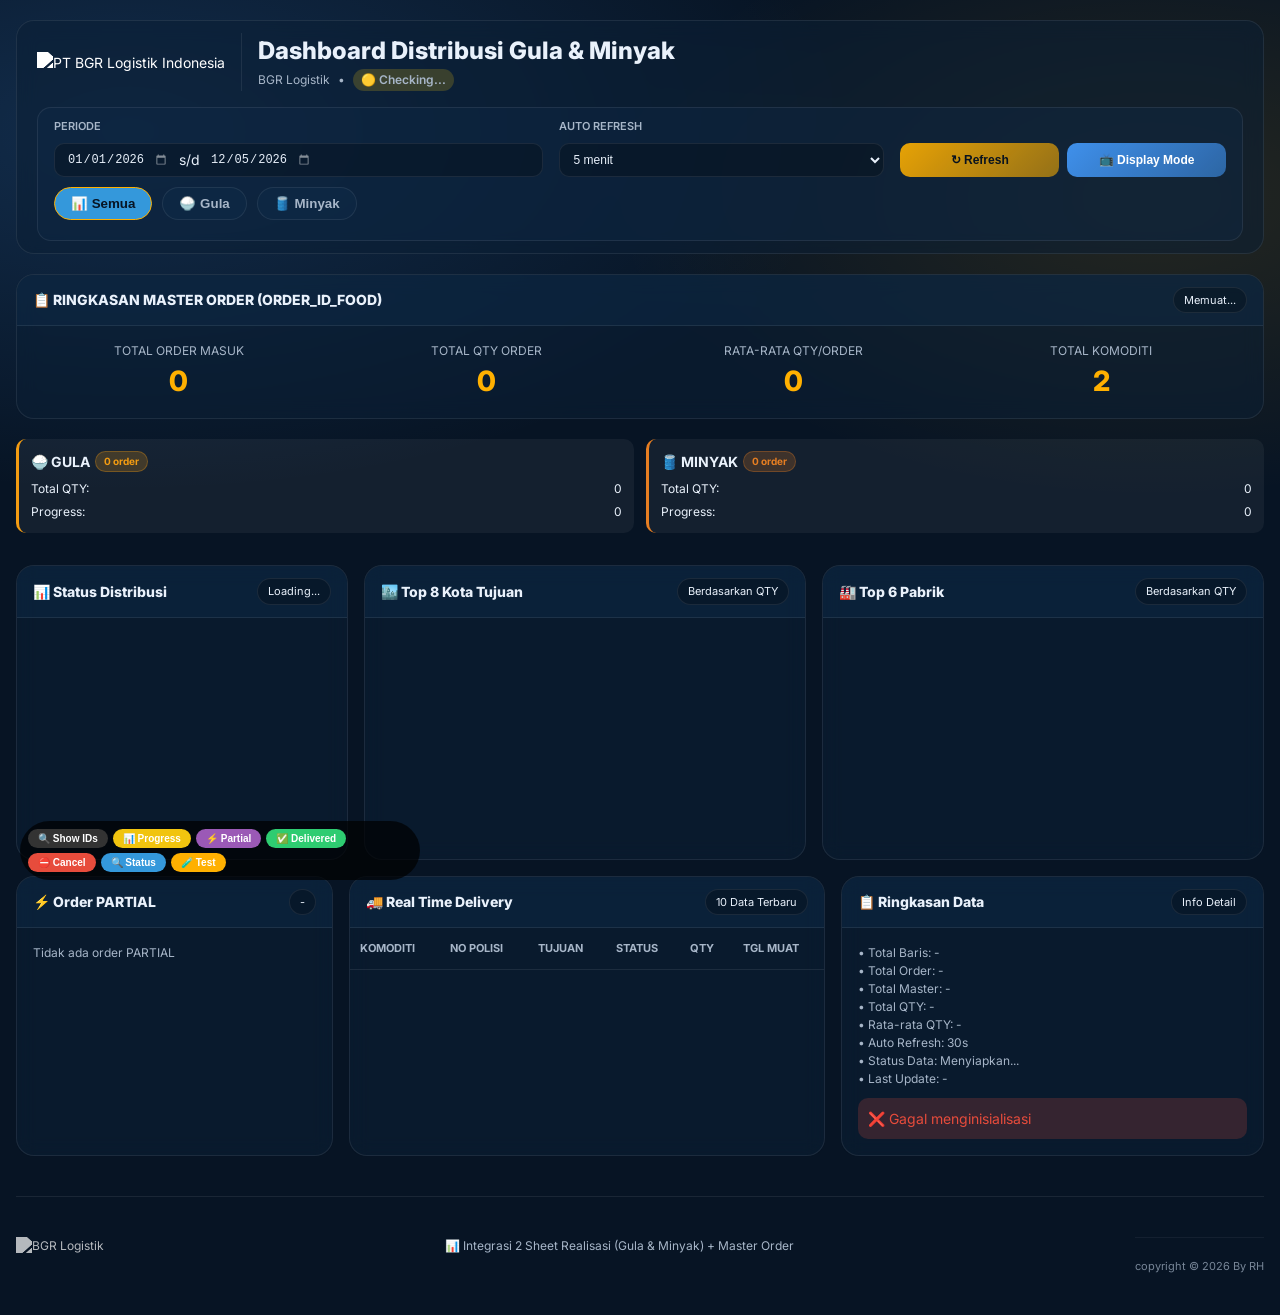
==== index.html @ 6757960c "Sudah Oke Banget" ====
<!DOCTYPE html>
<html lang="id">
<head>
  <meta charset="utf-8" />
  <meta name="viewport" content="width=device-width, initial-scale=1" />
  <title>Dashboard Distribusi - BGR Logistik</title>
  <meta name="description" content="Dashboard distribusi Gula & Minyak dengan integrasi Google Sheets" />
  <meta name="theme-color" content="#071424" />

  <!-- Font Inter -->
  <link rel="preconnect" href="https://fonts.googleapis.com" />
  <link rel="preconnect" href="https://fonts.gstatic.com" crossorigin />
  <link href="https://fonts.googleapis.com/css2?family=Inter:wght@400;500;600;700;800&display=swap" rel="stylesheet" />

  <!-- Library Chart.js -->
  <script src="https://cdn.jsdelivr.net/npm/chart.js@4.4.1/dist/chart.umd.min.js"></script>
  
  <!-- Google Sheets API -->
  <script src="https://apis.google.com/js/api.js"></script>

  <style>
    /* ===== RESET & VARIABEL ===== */
    * {
      margin: 0;
      padding: 0;
      box-sizing: border-box;
    }

    :root {
      --bg-primary: #071424;
      --bg-secondary: #0c1f35;
      --bg-tertiary: #0f2a47;
      --text-primary: #e9f1fb;
      --text-secondary: #a7b6c8;
      --accent-primary: #ffb000;
      --accent-secondary: #449cff;
      --success: #2ecc71;
      --warning: #f1c40f;
      --danger: #e74c3c;
      --info: #3498db;
      --partial: #9b59b6;
      --gula: #f39c12;
      --minyak: #e67e22;
      --line: rgba(255, 255, 255, 0.08);
      --shadow: 0 10px 30px rgba(0, 0, 0, 0.35);
      --radius-sm: 10px;
      --radius-md: 14px;
      --radius-lg: 18px;
      --base-font-size: 14px;
    }

    body {
      font-family: 'Inter', sans-serif;
      color: var(--text-primary);
      background: radial-gradient(1200px 600px at 10% 10%, rgba(68, 156, 255, 0.18), transparent 60%),
                  radial-gradient(900px 500px at 90% 15%, rgba(255, 176, 0, 0.12), transparent 60%),
                  var(--bg-primary);
      min-height: 100vh;
      line-height: 1.5;
      font-size: var(--base-font-size);
    }

    /* ===== TV MODE ===== */
    body.tv-mode {
      --base-font-size: 10px;
    }

    body.tv-mode .brand-logo img { height: 70px; }
    body.tv-mode h1 { font-size: 32px; }
    body.tv-mode .master-stat-value { font-size: 42px; }
    body.tv-mode .kpi .main-value { font-size: 48px; }
    body.tv-mode canvas { max-height: 350px; }

    /* ===== LAYOUT ===== */
    .wrap {
      max-width: 1400px;
      margin: 0 auto;
      padding: 20px 16px;
    }

    /* ----- HEADER ----- */
    .header {
      display: flex;
      flex-wrap: wrap;
      align-items: center;
      justify-content: space-between;
      gap: 16px 20px;
      padding: 12px 20px;
      border: 1px solid var(--line);
      background: rgba(12, 31, 53, 0.55);
      border-radius: var(--radius-lg);
      backdrop-filter: blur(10px);
      margin-bottom: 20px;
    }

    .brand-container {
      display: flex;
      align-items: center;
      gap: 16px;
    }

    .brand-logo img {
      height: 50px;
      filter: brightness(0) invert(1);
    }

    .title {
      border-left: 1px solid var(--line);
      padding-left: 16px;
    }

    h1 {
      font-size: clamp(18px, 4vw, 24px);
      font-weight: 800;
    }

    .sub {
      color: var(--text-secondary);
      font-size: 12px;
      display: flex;
      gap: 8px;
      align-items: center;
    }

    /* Live Status Styles */
    #liveStatus {
      transition: all 0.3s ease;
      padding: 2px 8px;
      border-radius: 12px;
      font-weight: 600;
    }
    
    #liveStatus.connected {
      background: rgba(46, 204, 113, 0.2);
      animation: pulseGreen 2s infinite;
    }
    
    @keyframes pulseGreen {
      0% { box-shadow: 0 0 0 0 rgba(46, 204, 113, 0.4); }
      70% { box-shadow: 0 0 0 6px rgba(46, 204, 113, 0); }
      100% { box-shadow: 0 0 0 0 rgba(46, 204, 113, 0); }
    }
    
    #liveStatus.disconnected { background: rgba(231, 76, 60, 0.2); }
    #liveStatus.checking { background: rgba(241, 196, 15, 0.2); }

    /* ===== KOMODITI SELECTOR ===== */
    .commodity-selector {
      display: flex;
      gap: 10px;
      margin: 10px 0;
    }

    .commodity-btn {
      background: rgba(15, 42, 71, 0.6);
      border: 1px solid var(--line);
      color: var(--text-secondary);
      padding: 8px 16px;
      border-radius: 30px;
      cursor: pointer;
      font-weight: 600;
      transition: all 0.2s;
    }

    .commodity-btn.active {
      background: var(--accent-primary);
      color: #071424;
      border-color: var(--accent-primary);
    }

    .commodity-btn.gula.active { background: #f39c12; }
    .commodity-btn.minyak.active { background: #e67e22; }
    .commodity-btn.semua.active { background: #3498db; }

    /* ===== CONTROLS ===== */
    .controls-container {
      flex: 1 1 auto;
      min-width: 380px;
      background: rgba(15, 42, 71, 0.4);
      border-radius: var(--radius-md);
      padding: 10px 16px;
      border: 1px solid var(--line);
    }

    .controls-row.labels {
      display: grid;
      grid-template-columns: 1.2fr 0.8fr 0.8fr;
      gap: 16px;
      margin-bottom: 8px;
    }

    .label-item {
      font-size: 11px;
      font-weight: 600;
      color: var(--text-secondary);
      text-transform: uppercase;
    }

    .controls-row.inputs {
      display: grid;
      grid-template-columns: 1.2fr 0.8fr 0.8fr;
      gap: 16px;
    }

    .date-inputs {
      display: flex;
      align-items: center;
      gap: 6px;
      background: rgba(0, 0, 0, 0.25);
      border: 1px solid var(--line);
      border-radius: var(--radius-sm);
      padding: 4px 8px;
    }

    .date-input {
      background: transparent;
      border: none;
      color: var(--text-primary);
      font-size: 12px;
      padding: 4px;
      width: 110px;
    }

    .date-input::-webkit-calendar-picker-indicator {
      filter: invert(1);
      opacity: 0.5;
      cursor: pointer;
    }

    .refresh-select {
      background: rgba(0, 0, 0, 0.25);
      border: 1px solid var(--line);
      border-radius: var(--radius-sm);
      color: var(--text-primary);
      padding: 8px 10px;
      font-size: 12px;
      width: 100%;
      cursor: pointer;
    }

    .btn-refresh {
      background: linear-gradient(135deg, rgba(255, 176, 0, 0.9), rgba(255, 176, 0, 0.55));
      color: #08121f;
      border: none;
      font-weight: 700;
      padding: 10px 16px;
      border-radius: var(--radius-sm);
      cursor: pointer;
      font-size: 12px;
      width: 100%;
    }

    .btn-refresh:hover {
      transform: translateY(-1px);
      box-shadow: 0 4px 12px rgba(255, 176, 0, 0.3);
    }

    .btn-display {
      background: linear-gradient(135deg, rgba(68, 156, 255, 0.9), rgba(68, 156, 255, 0.55));
      color: white;
      border: none;
      font-weight: 700;
      padding: 10px 16px;
      border-radius: var(--radius-sm);
      cursor: pointer;
      font-size: 12px;
      width: 100%;
    }

    .btn-display.active {
      background: linear-gradient(135deg, rgba(46, 204, 113, 0.9), rgba(46, 204, 113, 0.55));
    }

    /* ===== CARD MASTER ===== */
    .master-card {
      background: linear-gradient(135deg, rgba(255, 176, 0, 0.15), rgba(255, 176, 0, 0.05));
      border: 1px solid rgba(255, 176, 0, 0.3);
      margin-bottom: 20px;
      border-radius: var(--radius-lg);
    }

    .master-stats {
      display: grid;
      grid-template-columns: repeat(4, 1fr);
      gap: 16px;
      padding: 16px;
    }

    .master-stat-item { text-align: center; }
    .master-stat-label { font-size: 12px; color: var(--text-secondary); text-transform: uppercase; }
    .master-stat-value { font-size: 28px; font-weight: 800; color: var(--accent-primary); }

    /* ===== KPI CARDS ===== */
    .kpis-top, .kpis-bottom {
      display: grid;
      gap: 16px;
      margin-bottom: 16px;
    }
    .kpis-top { grid-template-columns: repeat(3, 1fr); }
    .kpis-bottom { grid-template-columns: repeat(2, 1fr); }

    .kpi {
      padding: 20px 16px;
      border-radius: var(--radius-lg);
      background: rgba(15, 42, 71, 0.55);
      border: 1px solid var(--line);
      border-top: 4px solid transparent;
      transition: transform 0.2s;
      text-align: center;
    }

    @keyframes glowPulse {
      0% { box-shadow: 0 0 5px var(--glow-color); border-top-color: var(--glow-color); }
      50% { box-shadow: 0 0 20px var(--glow-color); border-top-color: var(--glow-color); }
      100% { box-shadow: 0 0 5px var(--glow-color); border-top-color: var(--glow-color); }
    }

    .kpi.glow-active { animation: glowPulse 2s ease-in-out infinite; }
    .kpi.glow-inactive { opacity: 0.7; border-top-color: rgba(255,255,255,0.1) !important; }

    .kpi .main-value { font-size: clamp(32px, 5vw, 42px); font-weight: 900; }
    .kpi .qty-value { font-size: 18px; font-weight: 700; color: var(--accent-primary); }
    .kpi .commodity-badge {
      font-size: 10px;
      padding: 2px 8px;
      border-radius: 12px;
      background: rgba(255,255,255,0.1);
      display: inline-block;
      margin-top: 5px;
    }

    /* ===== GRID UTAMA ===== */
    .main, .bottom {
      display: grid;
      gap: 16px;
      margin-bottom: 16px;
    }
    .main { grid-template-columns: 1.2fr 1.6fr 1.6fr; }
    .bottom { grid-template-columns: 1.2fr 1.8fr 1.6fr; }

    .card {
      border: 1px solid var(--line);
      background: rgba(12, 31, 53, 0.55);
      border-radius: var(--radius-lg);
      backdrop-filter: blur(10px);
      overflow: hidden;
    }

    .card .hd {
      padding: 12px 16px;
      border-bottom: 1px solid var(--line);
      background: rgba(15, 42, 71, 0.45);
      display: flex;
      justify-content: space-between;
      align-items: center;
    }

    .card .hd .t { font-weight: 800; font-size: 14px; }
    .card .bd { padding: 16px; }

    .pill {
      padding: 4px 10px;
      border-radius: 999px;
      font-size: 11px;
      border: 1px solid var(--line);
      background: rgba(0, 0, 0, 0.25);
    }

    canvas { max-height: 260px; width: 100% !important; }

    /* ===== TABEL ===== */
    table {
      width: 100%;
      border-collapse: collapse;
    }

    th {
      text-align: left;
      padding: 12px 10px;
      border-bottom: 1px solid var(--line);
      color: var(--text-secondary);
      font-size: 11px;
      text-transform: uppercase;
    }

    td {
      padding: 10px;
      border-bottom: 1px solid var(--line);
      font-size: 12px;
    }

    .status-delivered { color: var(--success); }
    .status-ondelivery { color: var(--info); }
    .status-progress { color: var(--warning); }
    .status-cancel { color: var(--danger); }
    .status-partial { color: var(--partial); }

    /* ===== BADGE ===== */
    .badge {
      padding: 2px 8px;
      border-radius: 12px;
      font-size: 10px;
      font-weight: 700;
      display: inline-block;
    }
    .badge-delivered { background: rgba(46, 204, 113, 0.2); color: var(--success); border: 1px solid rgba(46, 204, 113, 0.3); }
    .badge-progress { background: rgba(241, 196, 15, 0.2); color: var(--warning); border: 1px solid rgba(241, 196, 15, 0.3); }
    .badge-cancel { background: rgba(231, 76, 60, 0.2); color: var(--danger); border: 1px solid rgba(231, 76, 60, 0.3); }
    .badge-ondelivery { background: rgba(52, 152, 219, 0.2); color: var(--info); border: 1px solid rgba(52, 152, 219, 0.3); }
    .badge-partial { background: rgba(155, 89, 182, 0.2); color: var(--partial); border: 1px solid rgba(155, 89, 182, 0.3); }
    .badge-gula { background: rgba(243, 156, 18, 0.2); color: #f39c12; border: 1px solid rgba(243, 156, 18, 0.3); }
    .badge-minyak { background: rgba(230, 126, 34, 0.2); color: #e67e22; border: 1px solid rgba(230, 126, 34, 0.3); }

    /* ===== PARTIAL DETAIL ===== */
    .partial-detail {
      background: rgba(155, 89, 182, 0.1);
      border-left: 3px solid var(--partial);
      padding: 12px;
      border-radius: var(--radius-sm);
    }

    /* ===== SUMMARY CARDS ===== */
    .summary-grid {
      display: grid;
      grid-template-columns: 1fr 1fr;
      gap: 12px;
      margin-top: 10px;
    }

    .summary-card {
      background: rgba(255,255,255,0.05);
      border-radius: var(--radius-sm);
      padding: 12px;
      border-left: 3px solid;
    }

    .summary-card.gula { border-color: #f39c12; }
    .summary-card.minyak { border-color: #e67e22; }

    .summary-title {
      font-weight: 700;
      margin-bottom: 8px;
      display: flex;
      align-items: center;
      gap: 5px;
    }

    /* ===== FOOTER ===== */
    .footer {
      margin-top: 40px;
      padding: 20px 0;
      border-top: 1px solid var(--line);
      display: flex;
      justify-content: space-between;
      align-items: center;
      color: var(--text-secondary);
      font-size: 12px;
    }

    .footer-logo img {
      height: 30px;
      opacity: 0.7;
      filter: brightness(0) invert(1);
    }

    .copyright {
      text-align: center;
      margin-top: 20px;
      padding-top: 20px;
      border-top: 1px solid var(--line);
      font-size: 11px;
      opacity: 0.7;
    }

    .note { color: var(--text-secondary); font-size: 12px; }

    /* ===== REFRESH INDICATOR ===== */
    .refresh-indicator {
      position: fixed;
      top: 20px;
      right: 20px;
      background: rgba(12, 31, 53, 0.9);
      backdrop-filter: blur(10px);
      border: 1px solid var(--line);
      border-radius: 999px;
      padding: 6px 12px;
      font-size: 11px;
      display: none;
      align-items: center;
      gap: 6px;
      z-index: 1000;
    }

    .refresh-indicator.show { display: flex; }
    .refresh-indicator .dot {
      width: 8px;
      height: 8px;
      background: var(--accent-primary);
      border-radius: 50%;
      animation: pulse 1s ease-in-out infinite;
    }

    @keyframes pulse {
      0%, 100% { opacity: 1; transform: scale(1); }
      50% { opacity: 0.5; transform: scale(0.8); }
    }

    /* ===== DEBUG BUTTONS ===== */
    .debug-buttons {
      position: fixed;
      bottom: 20px;
      left: 20px;
      z-index: 9999;
      background: rgba(0,0,0,0.7);
      padding: 8px;
      border-radius: 30px;
      display: flex;
      gap: 5px;
      flex-wrap: wrap;
      max-width: 400px;
    }

    .debug-btn {
      background: #333;
      color: white;
      border: none;
      padding: 4px 10px;
      border-radius: 20px;
      font-size: 10px;
      cursor: pointer;
      font-weight: 600;
    }

    .debug-btn:hover { opacity: 0.8; }

    /* ===== RESPONSIVE ===== */
    @media (max-width: 1200px) {
      .main, .bottom { grid-template-columns: 1fr; }
      .master-stats { grid-template-columns: repeat(2, 1fr); }
    }
    @media (max-width: 768px) {
      .kpis-top, .kpis-bottom { grid-template-columns: repeat(2, 1fr); }
      .controls-row.inputs { grid-template-columns: 1fr; }
    }
    @media (max-width: 480px) {
      .kpis-top, .kpis-bottom, .master-stats { grid-template-columns: 1fr; }
    }

    /* ===== CONNECTION INFO ===== */
    .connection-info {
      font-size: 11px;
      color: var(--text-secondary);
      margin-top: 5px;
      padding: 5px 10px;
      background: rgba(0,0,0,0.2);
      border-radius: var(--radius-sm);
      display: none;
    }
    
    body.show-container-info .connection-info {
      display: block;
    }
  </style>
</head>
<body>
  <!-- Refresh Indicator -->
  <div id="refreshIndicator" class="refresh-indicator">
    <div class="dot"></div>
    <span>Mengupdate data...</span>
  </div>

  <!-- Debug Buttons -->
  <div class="debug-buttons">
    <button class="debug-btn" onclick="toggleContainerInfo()">🔍 Show IDs</button>
    <button class="debug-btn" style="background:#f1c40f" onclick="debugProgress()">📊 Progress</button>
    <button class="debug-btn" style="background:#9b59b6" onclick="debugPartial()">⚡ Partial</button>
    <button class="debug-btn" style="background:#2ecc71" onclick="debugDelivered()">✅ Delivered</button>
    <button class="debug-btn" style="background:#e74c3c" onclick="debugCancel()">⛔ Cancel</button>
    <button class="debug-btn" style="background:#3498db" onclick="debugStatusCategories()">🔍 Status</button>
    <button class="debug-btn" style="background:#ffb000" onclick="testAllContainers()">🧪 Test</button>
  </div>

  <div class="wrap">
    <!-- HEADER -->
    <header class="header">
      <div class="brand-container">
        <div class="brand-logo">
          <img src="https://www.bgrlogistik.id/bgr/img/logo_bli.png" alt="PT BGR Logistik Indonesia">
        </div>
        <div class="title">
          <h1>Dashboard Distribusi Gula & Minyak</h1>
          <p class="sub">
            <span>BGR Logistik</span>
            <span>•</span>
            <span id="liveStatus" class="checking">🟡 Checking...</span>
          </p>
        </div>
      </div>

      <div class="controls-container">
        <div class="controls-row labels">
          <div class="label-item">Periode</div>
          <div class="label-item">Auto Refresh</div>
          <div class="label-item"></div>
        </div>

        <div class="controls-row inputs">
          <div class="periode-group">
            <div class="date-inputs">
              <input type="date" id="fromDate" class="date-input" />
              <span class="date-sep">s/d</span>
              <input type="date" id="toDate" class="date-input" />
            </div>
          </div>

          <div class="refresh-group">
            <select id="refreshSec" class="refresh-select">
              <option value="0">Off</option>
              <option value="5">5 detik</option>
              <option value="10">10 detik</option>
              <option value="30">30 detik</option>
              <option value="60">1 menit</option>
              <option value="300" selected>5 menit</option>
            </select>
          </div>

          <div style="display: flex; gap: 8px;">
            <button id="btnRefresh" class="btn-refresh">↻ Refresh</button>
            <button id="btnDisplay" class="btn-display">📺 Display Mode</button>
          </div>
        </div>
        
        <!-- Commodity Selector -->
        <div class="commodity-selector">
          <button id="btnSemua" class="commodity-btn semua active" onclick="window.filterKomoditi('semua')">📊 Semua</button>
          <button id="btnGula" class="commodity-btn gula" onclick="window.filterKomoditi('GULA')">🍚 Gula</button>
          <button id="btnMinyak" class="commodity-btn minyak" onclick="window.filterKomoditi('MINYAK')">🛢️ Minyak</button>
        </div>
        
        <!-- Connection Info -->
        <div class="connection-info" id="connectionInfo">
          <span id="gulaStatus">❌ Gula</span> • 
          <span id="minyakStatus">❌ Minyak</span> • 
          <span id="masterStatus">❌ Master</span>
          <span style="float: right;" id="lastFetchTime">-</span>
        </div>
      </div>
    </header>

    <!-- MASTER ORDER CARD -->
    <div class="card master-card" id="containerMasterOrder">
      <div class="hd">
        <div class="t">📋 RINGKASAN MASTER ORDER (ORDER_ID_FOOD)</div>
        <div class="pill" id="masterPeriode">Memuat...</div>
      </div>
      <div class="master-stats">
        <div class="master-stat-item">
          <div class="master-stat-label">Total Order Masuk</div>
          <div class="master-stat-value" id="masterTotalOrders">0</div>
        </div>
        <div class="master-stat-item">
          <div class="master-stat-label">Total QTY Order</div>
          <div class="master-stat-value" id="masterTotalQty">0</div>
        </div>
        <div class="master-stat-item">
          <div class="master-stat-label">Rata-rata QTY/Order</div>
          <div class="master-stat-value" id="masterAvgQty">0</div>
        </div>
        <div class="master-stat-item">
          <div class="master-stat-label">Total Komoditi</div>
          <div class="master-stat-value" id="masterTotalKomoditi">2</div>
        </div>
      </div>
    </div>

    <!-- SUMMARY KOMODITI -->
    <div class="summary-grid">
      <div class="summary-card gula">
        <div class="summary-title">
          <span>🍚 GULA</span>
          <span class="badge badge-gula" id="gulaOrderCount">0 order</span>
        </div>
        <div style="display: flex; justify-content: space-between; font-size: 12px;">
          <span>Total QTY:</span>
          <span id="gulaTotalQty">0</span>
        </div>
        <div style="display: flex; justify-content: space-between; font-size: 12px; margin-top: 5px;">
          <span>Progress:</span>
          <span id="gulaProgress">0</span>
        </div>
      </div>
      <div class="summary-card minyak">
        <div class="summary-title">
          <span>🛢️ MINYAK</span>
          <span class="badge badge-minyak" id="minyakOrderCount">0 order</span>
        </div>
        <div style="display: flex; justify-content: space-between; font-size: 12px;">
          <span>Total QTY:</span>
          <span id="minyakTotalQty">0</span>
        </div>
        <div style="display: flex; justify-content: space-between; font-size: 12px; margin-top: 5px;">
          <span>Progress:</span>
          <span id="minyakProgress">0</span>
        </div>
      </div>
    </div>

    <!-- KPI CARDS -->
    <div id="kpiContainer" class="kpis-top"></div>
    <div id="kpiBottomContainer" class="kpis-bottom"></div>

    <!-- MAIN GRID -->
    <div class="main">
      <!-- Status Distribusi -->
      <div class="card" id="containerStatusDistribusi">
        <div class="hd">
          <div class="t">📊 Status Distribusi</div>
          <div class="pill" id="lastUpdate">Loading...</div>
        </div>
        <div class="bd">
          <canvas id="chartStatus"></canvas>
          <div id="statusNote" class="note" style="margin-top:12px"></div>
        </div>
      </div>

      <!-- Top Kota -->
      <div class="card" id="containerTopKota">
        <div class="hd">
          <div class="t">🏙️ Top 8 Kota Tujuan</div>
          <div class="pill">Berdasarkan QTY</div>
        </div>
        <div class="bd">
          <canvas id="chartCity"></canvas>
        </div>
      </div>

      <!-- Top Pabrik -->
      <div class="card" id="containerTopPabrik">
        <div class="hd">
          <div class="t">🏭 Top 6 Pabrik</div>
          <div class="pill">Berdasarkan QTY</div>
        </div>
        <div class="bd">
          <canvas id="chartFactory"></canvas>
        </div>
      </div>
    </div>

    <!-- BOTTOM GRID -->
    <div class="bottom">
      <!-- Order PARTIAL -->
      <div class="card" id="containerPartial">
        <div class="hd">
          <div class="t">⚡ Order PARTIAL</div>
          <div class="pill" id="partialPill">-</div>
        </div>
        <div class="bd" id="partialContainer">
          <p class="note">Tidak ada order PARTIAL</p>
        </div>
      </div>

      <!-- Real Time Delivery -->
      <div class="card" id="containerRealTime">
        <div class="hd">
          <div class="t">🚚 Real Time Delivery</div>
          <div class="pill">10 Data Terbaru</div>
        </div>
        <div class="bd" style="padding:0">
          <div style="overflow-x:auto">
            <table>
              <thead>
                <tr>
                  <th>Komoditi</th>
                  <th>No Polisi</th>
                  <th>Tujuan</th>
                  <th>Status</th>
                  <th>QTY</th>
                  <th>Tgl Muat</th>
                </tr>
              </thead>
              <tbody id="rtBody"></tbody>
            </table>
          </div>
        </div>
      </div>

      <!-- Ringkasan Data -->
      <div class="card" id="containerRingkasan">
        <div class="hd">
          <div class="t">📋 Ringkasan Data</div>
          <div class="pill">Info Detail</div>
        </div>
        <div class="bd">
          <div class="note">
            <div>• Total Baris: <span id="totalRowsDetail">-</span></div>
            <div>• Total Order: <span id="totalOrdersDetail">-</span></div>
            <div>• Total Master: <span id="masterInfoDetail">-</span></div>
            <div>• Total QTY: <span id="totalQtyDetail">-</span></div>
            <div>• Rata-rata QTY: <span id="avgQtyDetail">-</span></div>
            <div>• Auto Refresh: <span id="refreshStatus">30s</span></div>
            <div>• Status Data: <span id="dataStatus">Menyiapkan...</span></div>
            <div>• Last Update: <span id="lastUpdateTime">-</span></div>
          </div>
          <div id="messageContainer" style="margin-top:10px; color:var(--success);"></div>
          <div id="errorContainer" style="display:none; margin-top:10px;"></div>
        </div>
      </div>
    </div>

    <!-- FOOTER -->
    <footer class="footer">
      <div class="footer-logo">
        <img src="https://www.bgrlogistik.id/bgr/img/logo_bli.png" alt="BGR Logistik">
      </div>
      <div class="footer-info">
        <span>📊 Integrasi 2 Sheet Realisasi (Gula & Minyak) + Master Order</span>
      </div>
      <div class="copyright">copyright © 2026 By RH</div>
    </footer>
  </div>

  <script>
    (function() {
      'use strict';

      // ========== KONFIGURASI ==========
      const CONFIG = {
        API_KEY: 'AIzaSyCCcgmD9-Xck5OCdJ74l_vvIKJtFCORqGc', // API Key yang sudah valid
        SHEET_ID: '1sSCdfPKQWBsgH6JUFzmUpIpuIi8T8FWbhzs0LDcKO2M', // Spreadsheet ID
        
        // 2 Sheet Realisasi
        SHEETS: {
          GULA: 'PELAKSANAAN PEKERJAAN GULA!A:T',
          MINYAK: 'PELAKSANAAN PEKERJAAN MINYAK!A:T'
        },
        
        // Master Order
        MASTER_RANGE: 'ORDER_ID_FOOD!A:H',
        
        // Mapping kolom (sama untuk kedua sheet)
        COLUMNS: {
          tglOrder: 1,     // Kolom B
          orderCode: 2,    // Kolom C
          pabrik: 3,       // Kolom D
          komoditi: 4,     // Kolom E
          penerima: 5,     // Kolom F
          kota: 6,         // Kolom G
          qty: 7,          // Kolom H
          noPolisi: 10,    // Kolom K
          rencanaMuat: 15, // Kolom P
          status: 16,      // Kolom Q
          tglMuat: 19      // Kolom T
        },
        
        CHART_COLORS: {
          delivered: '#2ecc71',
          onDelivery: '#3498db',
          progress: '#f1c40f',
          cancel: '#e74c3c',
          partial: '#9b59b6'
        }
      };

      // ========== STATE GLOBAL ==========
      const State = {
        realisasiData: {
          GULA: [],
          MINYAK: [],
          ALL: [] // Gabungan
        },
        masterData: [],
        filteredRealisasi: [],
        filteredMaster: [],
        activeKomoditi: 'semua', // 'semua', 'GULA', 'MINYAK'
        charts: {},
        refreshTimer: null,
        isRefreshing: false,
        lastFetch: null,
        dataStatus: { gula: false, minyak: false, master: false },
        tvMode: false,
        connectionStatus: 'checking'
      };

      // ========== HELPER DOM ==========
      const DOM = {
        get: (id) => document.getElementById(id),
        showRefreshIndicator: (show) => {
          const el = DOM.get('refreshIndicator');
          if (el) show ? el.classList.add('show') : el.classList.remove('show');
        },
        showMessage: (type, msg, duration = 2000) => {
          const container = DOM.get('messageContainer');
          const errorContainer = DOM.get('errorContainer');
          if (!container) return;

          if (type === 'error') {
            if (errorContainer) {
              errorContainer.style.display = 'block';
              errorContainer.style.padding = '10px';
              errorContainer.style.background = 'rgba(231,76,60,0.2)';
              errorContainer.style.borderRadius = 'var(--radius-sm)';
              errorContainer.style.color = 'var(--danger)';
              errorContainer.innerHTML = `❌ ${msg}`;
              setTimeout(() => { errorContainer.style.display = 'none'; }, duration);
            }
          } else {
            container.innerHTML = `✅ ${msg}`;
            setTimeout(() => { container.innerHTML = ''; }, duration);
          }
        },
        updateText: (id, text) => {
          const el = DOM.get(id);
          if (el) el.textContent = text;
        },
        updateConnectionStatus: (gula, minyak, master) => {
          DOM.get('gulaStatus').innerHTML = gula ? '✅ Gula' : '❌ Gula';
          DOM.get('minyakStatus').innerHTML = minyak ? '✅ Minyak' : '❌ Minyak';
          DOM.get('masterStatus').innerHTML = master ? '✅ Master' : '❌ Master';
        }
      };

      // ========== FILTER KOMODITI ==========
      window.filterKomoditi = (komoditi) => {
        State.activeKomoditi = komoditi;
        
        // Update button active state
        document.getElementById('btnSemua').classList.remove('active');
        document.getElementById('btnGula').classList.remove('active');
        document.getElementById('btnMinyak').classList.remove('active');
        
        if (komoditi === 'semua') {
          document.getElementById('btnSemua').classList.add('active');
          State.filteredRealisasi = [...State.realisasiData.ALL];
        } else if (komoditi === 'GULA') {
          document.getElementById('btnGula').classList.add('active');
          State.filteredRealisasi = [...State.realisasiData.GULA];
        } else if (komoditi === 'MINYAK') {
          document.getElementById('btnMinyak').classList.add('active');
          State.filteredRealisasi = [...State.realisasiData.MINYAK];
        }
        
        // Terapkan filter tanggal
        const from = DOM.get('fromDate')?.value;
        const to = DOM.get('toDate')?.value;
        State.filteredRealisasi = DataProcessor.filterByDate(State.filteredRealisasi, from, to, 'tglOrder');
        
        // Update tampilan
        App.updateDisplay();
      };

      // ========== LIVE STATUS MANAGER ==========
      const LiveStatusManager = {
        init: () => {
          setInterval(() => LiveStatusManager.checkConnection(), 30000);
          LiveStatusManager.checkConnection();
        },
        
        checkConnection: async () => {
          const statusEl = document.getElementById('liveStatus');
          if (!statusEl) return;
          
          State.connectionStatus = 'checking';
          statusEl.innerHTML = '🟡 Checking...';
          statusEl.className = 'checking';
          
          try {
            await gapi.client.sheets.spreadsheets.values.get({
              spreadsheetId: CONFIG.SHEET_ID,
              range: 'A1:A1'
            });
            
            State.connectionStatus = 'connected';
            statusEl.innerHTML = '🟢 Live';
            statusEl.className = 'connected';
          } catch (error) {
            State.connectionStatus = 'disconnected';
            statusEl.innerHTML = '🔴 Offline';
            statusEl.className = 'disconnected';
          }
        },
        
        updateFromFetch: (success) => {
          const statusEl = document.getElementById('liveStatus');
          if (!statusEl) return;
          
          if (success) {
            statusEl.innerHTML = '🟢 Live';
            statusEl.className = 'connected';
          } else {
            statusEl.innerHTML = '🟡 Last update mungkin stale';
            statusEl.className = 'checking';
          }
        }
      };

      // ========== GOOGLE SHEETS API ==========
      const SheetsAPI = {
        init: () => {
          return new Promise((resolve, reject) => {
            gapi.load('client', async () => {
              try {
                await gapi.client.init({
                  apiKey: CONFIG.API_KEY,
                  discoveryDocs: ['https://sheets.googleapis.com/$discovery/rest?version=v4'],
                });
                console.log('✅ Google Sheets API initialized');
                resolve();
              } catch (error) {
                console.error('❌ Error initializing Google Sheets API:', error);
                reject(error);
              }
            });
          });
        },
        
        fetchData: async (range) => {
          try {
            const response = await gapi.client.sheets.spreadsheets.values.get({
              spreadsheetId: CONFIG.SHEET_ID,
              range: range,
            });
            return response.result.values || [];
          } catch (error) {
            console.error('Error fetching data:', error);
            throw error;
          }
        }
      };

      // ========== TV MODE ==========
      const TVMode = {
        toggle: () => {
          State.tvMode = !State.tvMode;
          document.body.classList.toggle('tv-mode', State.tvMode);
          const btn = DOM.get('btnDisplay');
          if (btn) {
            btn.textContent = State.tvMode ? '📺 TV Mode ON' : '📺 Display Mode';
            btn.classList.toggle('active', State.tvMode);
          }
        },
        init: () => {
          DOM.get('btnDisplay')?.addEventListener('click', TVMode.toggle);
        }
      };

      // ========== DATA PROCESSOR ==========
      const DataProcessor = {
        formatNumber: (num) => {
          if (isNaN(num) || num === null || num === undefined) return '0';
          return new Intl.NumberFormat('id-ID').format(Math.round(num));
        },
        formatNumberDecimal: (num, dec = 1) => {
          if (isNaN(num) || num === null || num === undefined) return '0';
          return new Intl.NumberFormat('id-ID', { minimumFractionDigits: dec, maximumFractionDigits: dec }).format(num);
        },
        formatDate: (date) => {
          if (!date || !(date instanceof Date) || isNaN(date)) return '-';
          return new Intl.DateTimeFormat('id-ID', { day: '2-digit', month: '2-digit', year: 'numeric' }).format(date);
        },
        formatTime: (date) => {
          if (!date || !(date instanceof Date) || isNaN(date)) return '-';
          return new Intl.DateTimeFormat('id-ID', { hour: '2-digit', minute: '2-digit', second: '2-digit' }).format(date);
        },
        parseNumber: (val) => {
          if (val == null || val === '') return 0;
          try {
            const str = val.toString().trim();
            const cleaned = str.replace(/\./g, '').replace(',', '.');
            const num = parseFloat(cleaned);
            return isNaN(num) ? 0 : num;
          } catch {
            return 0;
          }
        },
        parseDate: (val) => {
          if (!val) return null;
          try {
            const str = val.toString().trim();
            
            // Excel serial number
            const num = Number(str);
            if (!isNaN(num) && num > 40000) {
              return new Date((num - 25569) * 86400 * 1000);
            }
            
            // Format DD/MM/YYYY atau DD-MM-YYYY
            const dmy = str.match(/^(\d{1,2})[\/-](\d{1,2})[\/-](\d{4})/);
            if (dmy) {
              return new Date(dmy[3], dmy[2] - 1, dmy[1]);
            }
            
            // Format YYYY-MM-DD
            const ymd = str.match(/^(\d{4})[\/-](\d{1,2})[\/-](\d{1,2})/);
            if (ymd) {
              return new Date(ymd[1], ymd[2] - 1, ymd[3]);
            }
            
            const d = new Date(str);
            return isNaN(d) ? null : d;
          } catch {
            return null;
          }
        },
        
        getStatusCategory: (status) => {
          if (!status || status.toString().trim() === '') return 'UNKNOWN';
          
          const statusLower = status.toString().toLowerCase().trim();
          
          if (statusLower.includes('proses') || 
              statusLower.includes('antrian') || 
              statusLower.includes('pick up') || 
              statusLower.includes('menunggu')) {
            return 'PROGRESS';
          }
          
          if (statusLower === 'delivery' || 
              statusLower === 'on delivery' || 
              (statusLower.includes('delivery') && !statusLower.includes('delivered'))) {
            return 'ON_DELIVERY';
          }
          
          if (statusLower.includes('delivered')) {
            return 'DELIVERED';
          }
          
          if (statusLower.includes('cancel')) {
            return 'CANCEL';
          }
          
          if (statusLower.includes('partial')) {
            return 'PARTIAL';
          }
          
          return 'UNKNOWN';
        },
        
        processRealisasiRow: (row, komoditi) => {
          if (!Array.isArray(row) || row.length < 17) return null;
          
          const orderCode = row[CONFIG.COLUMNS.orderCode] || '';
          if (!orderCode || orderCode.toString().trim() === '') return null;
          
          let noPolisi = row[CONFIG.COLUMNS.noPolisi] || '-';
          noPolisi = noPolisi.toString().trim().toUpperCase();
          
          return {
            tglOrder: DataProcessor.parseDate(row[CONFIG.COLUMNS.tglOrder]),
            orderCode: orderCode.toString().trim(),
            pabrik: row[CONFIG.COLUMNS.pabrik] || 'Unknown',
            komoditi: komoditi,
            penerima: row[CONFIG.COLUMNS.penerima] || 'Unknown',
            kota: row[CONFIG.COLUMNS.kota] || 'Unknown',
            qty: DataProcessor.parseNumber(row[CONFIG.COLUMNS.qty]),
            noPolisi: noPolisi,
            rencanaMuat: DataProcessor.parseDate(row[CONFIG.COLUMNS.rencanaMuat]),
            status: row[CONFIG.COLUMNS.status] || '',
            statusCategory: DataProcessor.getStatusCategory(row[CONFIG.COLUMNS.status]),
            tglMuat: DataProcessor.parseDate(row[CONFIG.COLUMNS.tglMuat])
          };
        },
        
        processMasterRow: (row) => {
          if (!Array.isArray(row) || row.length < 7) return null;

          const orderCodeRaw = row[2];
          if (!orderCodeRaw || orderCodeRaw.toString().trim() === '') return null;

          return {
            tglOrder: DataProcessor.parseDate(row[1]),
            orderCode: orderCodeRaw.toString().trim(),
            pabrik: (row[3] || '').toString().trim() || 'Unknown',
            penerima: (row[4] || '').toString().trim() || 'Unknown',
            tujuan: (row[5] || '').toString().trim() || 'Unknown',
            qtyOrder: DataProcessor.parseNumber(row[6])
          };
        },
        
        filterByDate: (data, from, to, field) => {
          if (!from && !to) return data;
          return data.filter(item => {
            const d = item[field];
            if (!d) return true;
            if (from) { 
              const f = new Date(from); 
              f.setHours(0,0,0,0); 
              if (d < f) return false; 
            }
            if (to) { 
              const t = new Date(to); 
              t.setHours(23,59,59,999); 
              if (d > t) return false; 
            }
            return true;
          });
        },
        
        calculateMasterStats: (data) => {
          if (!data || data.length === 0) return { totalOrders: 0, totalQty: 0, avgQty: 0, periode: '-', totalKomoditi: 0 };
          
          const uniqueOrders = new Map();
          data.forEach(o => {
            if (o.orderCode && o.qtyOrder > 0) {
              uniqueOrders.set(o.orderCode, o);
            }
          });
          
          const orders = Array.from(uniqueOrders.values());
          const totalOrders = orders.length;
          const totalQty = orders.reduce((sum, o) => sum + (o.qtyOrder || 0), 0);
          const avgQty = totalOrders ? totalQty / totalOrders : 0;
          
          const dates = orders.map(o => o.tglOrder).filter(d => d && d instanceof Date);
          let periode = '-';
          if (dates.length) {
            const first = new Date(Math.min(...dates));
            const last = new Date(Math.max(...dates));
            periode = `${DataProcessor.formatDate(first)} - ${DataProcessor.formatDate(last)}`;
          }
          
          return { totalOrders, totalQty, avgQty, periode, totalKomoditi: 2 };
        },
        
        calculateKomoditiSummary: (dataGula, dataMinyak) => {
          const gulaOrders = new Set(dataGula.map(d => d.orderCode)).size;
          const minyakOrders = new Set(dataMinyak.map(d => d.orderCode)).size;
          
          const gulaQty = dataGula.reduce((sum, d) => sum + (d.qty || 0), 0);
          const minyakQty = dataMinyak.reduce((sum, d) => sum + (d.qty || 0), 0);
          
          const gulaProgress = dataGula.filter(d => d.statusCategory === 'PROGRESS').length;
          const minyakProgress = dataMinyak.filter(d => d.statusCategory === 'PROGRESS').length;
          
          return {
            gula: { orders: gulaOrders, qty: gulaQty, progress: gulaProgress },
            minyak: { orders: minyakOrders, qty: minyakQty, progress: minyakProgress }
          };
        },
        
        calculateRealisasiStats: (data) => {
          const orderMap = new Map();
          
          data.forEach(item => {
            if (!item.orderCode) return;
            
            if (!orderMap.has(item.orderCode)) {
              orderMap.set(item.orderCode, {
                statuses: new Set(),
                totalQty: 0,
                komoditi: item.komoditi
              });
            }
            
            const order = orderMap.get(item.orderCode);
            order.statuses.add(item.statusCategory);
            order.totalQty += item.qty || 0;
          });

          const stats = {
            progress: { count: 0, qty: 0 },
            onDelivery: { count: 0, qty: 0 },
            delivered: { count: 0, qty: 0 },
            cancel: { count: 0, qty: 0 },
            partial: { count: 0, qty: 0 },
            unknown: { count: 0, qty: 0 },
            totalOrders: orderMap.size,
            totalQty: data.reduce((sum, i) => sum + (i.qty || 0), 0),
            totalRows: data.length
          };

          orderMap.forEach((order, orderCode) => {
            const statuses = Array.from(order.statuses);
            const isPartial = statuses.length > 1 || statuses.includes('PARTIAL');
            
            if (isPartial) {
              stats.partial.count++;
              stats.partial.qty += order.totalQty;
            } else {
              const mainStatus = statuses[0];
              if (mainStatus === 'PROGRESS') {
                stats.progress.count++;
                stats.progress.qty += order.totalQty;
              } else if (mainStatus === 'ON_DELIVERY') {
                stats.onDelivery.count++;
                stats.onDelivery.qty += order.totalQty;
              } else if (mainStatus === 'DELIVERED') {
                stats.delivered.count++;
                stats.delivered.qty += order.totalQty;
              } else if (mainStatus === 'CANCEL') {
                stats.cancel.count++;
                stats.cancel.qty += order.totalQty;
              } else {
                stats.unknown.count++;
                stats.unknown.qty += order.totalQty;
              }
            }
          });

          const total = stats.totalOrders;
          stats.progress.percentage = total ? (stats.progress.count / total) * 100 : 0;
          stats.onDelivery.percentage = total ? (stats.onDelivery.count / total) * 100 : 0;
          stats.delivered.percentage = total ? (stats.delivered.count / total) * 100 : 0;
          stats.cancel.percentage = total ? (stats.cancel.count / total) * 100 : 0;
          stats.partial.percentage = total ? (stats.partial.count / total) * 100 : 0;
          stats.avgQtyPerOrder = total ? stats.totalQty / total : 0;

          return stats;
        },
        
        calculateProgressStats: (data) => {
          const orderMap = new Map();
          
          data.forEach(item => {
            if (!item.orderCode) return;
            
            if (!orderMap.has(item.orderCode)) {
              orderMap.set(item.orderCode, {
                statuses: new Set(),
                totalQty: 0,
                firstSeen: item.tglOrder,
                items: []
              });
            }
            
            const order = orderMap.get(item.orderCode);
            order.statuses.add(item.statusCategory);
            order.totalQty += item.qty || 0;
            order.items.push(item);
          });

          const progressStats = {
            count: 0,
            qty: 0,
            orders: [],
            dailyBreakdown: {},
            avgProcessingTime: 0
          };

          orderMap.forEach((orderData, orderCode) => {
            const statuses = Array.from(orderData.statuses);
            const hasProgress = statuses.includes('PROGRESS');
            const hasDeliveredOrCancel = statuses.includes('DELIVERED') || statuses.includes('CANCEL');
            
            if (hasProgress && !hasDeliveredOrCancel) {
              progressStats.count++;
              progressStats.qty += orderData.totalQty;
              progressStats.orders.push({
                orderCode,
                totalQty: orderData.totalQty,
                statuses: statuses,
                firstSeen: orderData.firstSeen
              });
              
              if (orderData.firstSeen) {
                const dateKey = new Date(orderData.firstSeen).toISOString().split('T')[0];
                progressStats.dailyBreakdown[dateKey] = (progressStats.dailyBreakdown[dateKey] || 0) + 1;
              }
            }
          });

          const ordersWithAge = progressStats.orders.filter(o => o.firstSeen);
          if (ordersWithAge.length > 0) {
            const totalAge = ordersWithAge.reduce((sum, o) => {
              const age = (new Date() - new Date(o.firstSeen)) / (1000 * 60 * 60 * 24);
              return sum + age;
            }, 0);
            progressStats.avgProcessingTime = totalAge / ordersWithAge.length;
          }

          return progressStats;
        },
        
        calculatePartialStats: (data) => {
          const orderMap = new Map();
          
          data.forEach(item => {
            if (!item.orderCode) return;
            
            if (!orderMap.has(item.orderCode)) {
              orderMap.set(item.orderCode, {
                statuses: new Set(),
                totalQty: 0,
                items: []
              });
            }
            
            const order = orderMap.get(item.orderCode);
            order.statuses.add(item.statusCategory);
            order.totalQty += item.qty || 0;
            order.items.push(item);
          });

          const partialStats = {
            count: 0,
            qty: 0,
            details: [],
            statusBreakdown: {}
          };

          orderMap.forEach((orderData, orderCode) => {
            const statuses = Array.from(orderData.statuses);
            const isPartial = statuses.length > 1 || statuses.includes('PARTIAL');
            
            if (isPartial) {
              partialStats.count++;
              partialStats.qty += orderData.totalQty;
              
              const breakdown = [];
              const statusQty = new Map();
              
              orderData.items.forEach(item => {
                const status = item.statusCategory;
                statusQty.set(status, (statusQty.get(status) || 0) + (item.qty || 0));
              });
              
              statusQty.forEach((qty, status) => {
                breakdown.push({ status, qty });
              });
              
              partialStats.details.push({
                orderCode,
                breakdown,
                totalQty: orderData.totalQty,
                statusCount: statuses.length
              });
              
              statuses.forEach(status => {
                partialStats.statusBreakdown[status] = (partialStats.statusBreakdown[status] || 0) + 1;
              });
            }
          });

          return partialStats;
        },
        
        calculateDeliveredStats: (data) => {
          const orderMap = new Map();
          
          data.forEach(item => {
            if (!item.orderCode) return;
            
            if (!orderMap.has(item.orderCode)) {
              orderMap.set(item.orderCode, {
                statuses: new Set(),
                deliveredQty: 0,
                otherQty: 0,
                totalQty: 0,
                items: []
              });
            }
            
            const order = orderMap.get(item.orderCode);
            order.statuses.add(item.statusCategory);
            order.totalQty += item.qty || 0;
            
            if (item.statusCategory === 'DELIVERED') {
              order.deliveredQty += item.qty || 0;
            } else {
              order.otherQty += item.qty || 0;
            }
            
            order.items.push(item);
          });

          const deliveredStats = {
            totalDeliveredQty: 0,
            totalOrdersWithDelivered: 0,
            pureDelivered: { count: 0, qty: 0 },
            mixedDelivered: { count: 0, deliveredQty: 0, otherQty: 0, details: [] }
          };

          orderMap.forEach((orderData, orderCode) => {
            const statuses = Array.from(orderData.statuses);
            const hasDelivered = statuses.includes('DELIVERED');
            
            if (hasDelivered) {
              deliveredStats.totalOrdersWithDelivered++;
              deliveredStats.totalDeliveredQty += orderData.deliveredQty;
              
              if (statuses.length === 1 && statuses[0] === 'DELIVERED') {
                deliveredStats.pureDelivered.count++;
                deliveredStats.pureDelivered.qty += orderData.deliveredQty;
              } else {
                deliveredStats.mixedDelivered.count++;
                deliveredStats.mixedDelivered.deliveredQty += orderData.deliveredQty;
                deliveredStats.mixedDelivered.otherQty += orderData.otherQty;
                
                const breakdown = [];
                orderData.items.forEach(item => {
                  const existing = breakdown.find(b => b.status === item.statusCategory);
                  if (existing) {
                    existing.qty += item.qty;
                  } else {
                    breakdown.push({ status: item.statusCategory, qty: item.qty });
                  }
                });
                
                deliveredStats.mixedDelivered.details.push({
                  orderCode,
                  deliveredQty: orderData.deliveredQty,
                  otherQty: orderData.otherQty,
                  breakdown
                });
              }
            }
          });

          return deliveredStats;
        },
        
        calculateCancelStats: (data) => {
          const orderMap = new Map();
          
          data.forEach(item => {
            if (!item.orderCode) return;
            
            if (!orderMap.has(item.orderCode)) {
              orderMap.set(item.orderCode, {
                statuses: new Set(),
                cancelQty: 0,
                otherQty: 0,
                totalQty: 0,
                items: []
              });
            }
            
            const order = orderMap.get(item.orderCode);
            order.statuses.add(item.statusCategory);
            order.totalQty += item.qty || 0;
            
            if (item.statusCategory === 'CANCEL') {
              order.cancelQty += item.qty || 0;
            } else {
              order.otherQty += item.qty || 0;
            }
            
            order.items.push(item);
          });

          const cancelStats = {
            totalCancelQty: 0,
            totalOrdersWithCancel: 0,
            pureCancel: { count: 0, qty: 0 },
            mixedCancel: { count: 0, cancelQty: 0, otherQty: 0, details: [] }
          };

          orderMap.forEach((orderData, orderCode) => {
            const statuses = Array.from(orderData.statuses);
            const hasCancel = statuses.includes('CANCEL');
            
            if (hasCancel) {
              cancelStats.totalOrdersWithCancel++;
              cancelStats.totalCancelQty += orderData.cancelQty;
              
              if (statuses.length === 1 && statuses[0] === 'CANCEL') {
                cancelStats.pureCancel.count++;
                cancelStats.pureCancel.qty += orderData.cancelQty;
              } else {
                cancelStats.mixedCancel.count++;
                cancelStats.mixedCancel.cancelQty += orderData.cancelQty;
                cancelStats.mixedCancel.otherQty += orderData.otherQty;
                
                const breakdown = [];
                orderData.items.forEach(item => {
                  const existing = breakdown.find(b => b.status === item.statusCategory);
                  if (existing) {
                    existing.qty += item.qty;
                  } else {
                    breakdown.push({ status: item.statusCategory, qty: item.qty });
                  }
                });
                
                cancelStats.mixedCancel.details.push({
                  orderCode,
                  cancelQty: orderData.cancelQty,
                  otherQty: orderData.otherQty,
                  breakdown
                });
              }
            }
          });

          return cancelStats;
        },
        
        groupAndSum: (data, keyFn, limit = 10) => {
          const map = new Map();
          data.forEach(i => {
            const key = keyFn(i);
            if (key && key !== 'Unknown' && key !== '-') {
              map.set(key, (map.get(key) || 0) + (i.qty || 0));
            }
          });
          return Array.from(map.entries())
            .sort((a, b) => b[1] - a[1])
            .slice(0, limit);
        }
      };

      // ========== RENDERER ==========
      const Renderer = {
        masterSummary: (stats) => {
          DOM.updateText('masterTotalOrders', DataProcessor.formatNumber(stats.totalOrders));
          DOM.updateText('masterTotalQty', DataProcessor.formatNumber(stats.totalQty));
          DOM.updateText('masterAvgQty', DataProcessor.formatNumberDecimal(stats.avgQty, 1));
          DOM.updateText('masterPeriode', stats.periode);
          DOM.updateText('masterTotalKomoditi', '2 (Gula & Minyak)');
        },
        
        komoditiSummary: (summary) => {
          DOM.updateText('gulaOrderCount', `${summary.gula.orders} order`);
          DOM.updateText('gulaTotalQty', DataProcessor.formatNumber(summary.gula.qty));
          DOM.updateText('gulaProgress', `${summary.gula.progress} order`);
          
          DOM.updateText('minyakOrderCount', `${summary.minyak.orders} order`);
          DOM.updateText('minyakTotalQty', DataProcessor.formatNumber(summary.minyak.qty));
          DOM.updateText('minyakProgress', `${summary.minyak.progress} order`);
        },
        
        renderProgressContainer: (progressStats) => {
          const kpiContainer = DOM.get('kpiContainer');
          if (!kpiContainer) return;

          let progressCard = document.getElementById('containerProgress');
          
          if (!progressCard) {
            progressCard = document.createElement('div');
            progressCard.id = 'containerProgress';
            progressCard.className = 'kpi';
            kpiContainer.prepend(progressCard);
          }

          const totalOrders = State.filteredRealisasi.length ? 
            new Set(State.filteredRealisasi.map(i => i.orderCode)).size : 0;
          const percentage = totalOrders ? (progressStats.count / totalOrders * 100) : 0;

          progressCard.className = `kpi ${progressStats.count > 0 ? 'glow-active' : 'glow-inactive'}`;
          progressCard.style.borderTop = '4px solid #f1c40f';
          progressCard.style.setProperty('--glow-color', '#f1c40f80');

          progressCard.innerHTML = `
            <div>
              <span class="status-label">PROGRESS</span>
              <span class="status-icon">⏳</span>
            </div>
            <div class="main-value">${DataProcessor.formatNumber(progressStats.count)}</div>
            <div class="qty-value">${DataProcessor.formatNumber(progressStats.qty)} Qty</div>
            <div class="percentage">${DataProcessor.formatNumberDecimal(percentage, 1)}% dari total</div>
            <div class="progress-detail">
              <div style="font-size: 11px; color: var(--text-secondary);">
                Rata-rata: ${DataProcessor.formatNumberDecimal(progressStats.avgProcessingTime, 1)} hari
              </div>
              <div style="margin-top: 4px; font-size: 8px;">
                Update: ${new Date().toLocaleTimeString('id-ID')}
              </div>
            </div>
          `;
        },
        
        renderPartialContainer: (partialStats) => {
          const container = document.getElementById('partialContainer');
          const pill = document.getElementById('partialPill');
          
          if (!container || !pill) return;
          
          pill.textContent = partialStats.count === 0 ? 'Tidak ada' : `${partialStats.count} order`;
          
          if (partialStats.count === 0) {
            container.innerHTML = '<p class="note">✨ Semua order memiliki status tunggal</p>';
            return;
          }
          
          let html = `
            <div class="partial-detail">
              <div style="display: flex; justify-content: space-between; margin-bottom: 12px;">
                <p style="font-weight: 700; color: #9b59b6;">
                  ⚡ ${partialStats.count} Order dengan Status Campuran
                </p>
                <span class="badge badge-partial">
                  Total: ${DataProcessor.formatNumber(partialStats.qty)} Qty
                </span>
              </div>
          `;
          
          partialStats.details.slice(0, 5).forEach(detail => {
            html += `
              <div style="margin-top: 12px; padding: 10px; background: rgba(0,0,0,0.2); border-radius: 8px;">
                <div style="font-weight: 700; margin-bottom: 8px;">📋 ${detail.orderCode}</div>
                <div style="display: flex; flex-wrap: wrap; gap: 12px;">
            `;
            
            detail.breakdown.forEach(b => {
              const cls = {
                PROGRESS: 'badge-progress',
                ON_DELIVERY: 'badge-ondelivery',
                DELIVERED: 'badge-delivered',
                CANCEL: 'badge-cancel',
                PARTIAL: 'badge-partial'
              }[b.status] || '';
              
              html += `
                <div>
                  <span class="badge ${cls}">${b.status}</span>
                  <span style="font-size: 11px;">${DataProcessor.formatNumber(b.qty)} Qty</span>
                </div>
              `;
            });
            
            html += `</div></div>`;
          });
          
          if (partialStats.details.length > 5) {
            html += `<div class="note" style="margin-top: 8px;">... dan ${partialStats.details.length - 5} lainnya</div>`;
          }
          
          html += '</div>';
          container.innerHTML = html;
        },
        
        renderDeliveredContainer: (deliveredStats) => {
          const bottomContainer = document.getElementById('kpiBottomContainer');
          if (!bottomContainer) return null;

          let deliveredCard = document.getElementById('containerDelivered');
          
          if (!deliveredCard) {
            deliveredCard = document.createElement('div');
            deliveredCard.id = 'containerDelivered';
            deliveredCard.className = 'kpi';
          }

          const totalOrders = State.filteredRealisasi.length ? 
            new Set(State.filteredRealisasi.map(i => i.orderCode)).size : 0;
          const percentage = totalOrders ? (deliveredStats.totalOrdersWithDelivered / totalOrders * 100) : 0;

          deliveredCard.className = `kpi ${deliveredStats.totalOrdersWithDelivered > 0 ? 'glow-active' : 'glow-inactive'}`;
          deliveredCard.style.borderTop = '4px solid #2ecc71';
          deliveredCard.style.setProperty('--glow-color', '#2ecc7180');

          deliveredCard.innerHTML = `
            <div>
              <span class="status-label">DELIVERED</span>
              <span class="status-icon">✅</span>
            </div>
            <div class="main-value">${DataProcessor.formatNumber(deliveredStats.totalOrdersWithDelivered)}</div>
            <div class="qty-value">${DataProcessor.formatNumber(deliveredStats.totalDeliveredQty)} Qty</div>
            <div class="percentage">${DataProcessor.formatNumberDecimal(percentage, 1)}% dari total</div>
            <div class="delivered-detail">
              <div style="font-size: 11px; color: #2ecc71;">✅ Murni: ${deliveredStats.pureDelivered.count} order</div>
              ${deliveredStats.mixedDelivered.count > 0 ? 
                `<div style="font-size: 11px; color: #f1c40f;">🔄 Campuran: ${deliveredStats.mixedDelivered.count} order</div>` : ''}
            </div>
          `;

          return deliveredCard;
        },
        
        renderCancelContainer: (cancelStats) => {
          const bottomContainer = document.getElementById('kpiBottomContainer');
          if (!bottomContainer) return null;

          let cancelCard = document.getElementById('containerCancel');
          
          if (!cancelCard) {
            cancelCard = document.createElement('div');
            cancelCard.id = 'containerCancel';
            cancelCard.className = 'kpi';
          }

          const totalOrders = State.filteredRealisasi.length ? 
            new Set(State.filteredRealisasi.map(i => i.orderCode)).size : 0;
          const percentage = totalOrders ? (cancelStats.totalOrdersWithCancel / totalOrders * 100) : 0;

          cancelCard.className = `kpi ${cancelStats.totalOrdersWithCancel > 0 ? 'glow-active' : 'glow-inactive'}`;
          cancelCard.style.borderTop = '4px solid #e74c3c';
          cancelCard.style.setProperty('--glow-color', '#e74c3c80');

          cancelCard.innerHTML = `
            <div>
              <span class="status-label">CANCEL</span>
              <span class="status-icon">⛔</span>
            </div>
            <div class="main-value">${DataProcessor.formatNumber(cancelStats.totalOrdersWithCancel)}</div>
            <div class="qty-value">${DataProcessor.formatNumber(cancelStats.totalCancelQty)} Qty</div>
            <div class="percentage">${DataProcessor.formatNumberDecimal(percentage, 1)}% dari total</div>
            <div class="cancel-detail">
              <div style="font-size: 11px; color: #e74c3c;">⛔ Murni: ${cancelStats.pureCancel.count} order</div>
              ${cancelStats.mixedCancel.count > 0 ? 
                `<div style="font-size: 11px; color: #f1c40f;">🔄 Campuran: ${cancelStats.mixedCancel.count} order</div>` : ''}
            </div>
          `;

          return cancelCard;
        },
        
        kpi: (stats, deliveredStats, cancelStats) => {
          const topContainer = DOM.get('kpiContainer');
          const bottomContainer = DOM.get('kpiBottomContainer');
          if (!topContainer || !bottomContainer) return;

          const progressCard = document.getElementById('containerProgress');
          topContainer.innerHTML = '';
          if (progressCard) topContainer.appendChild(progressCard);

          const topList = [
            { key: 'onDelivery', label: 'ON DELIVERY', icon: '🚚', color: '#3498db', data: stats.onDelivery },
            { key: 'partial', label: 'PARSIAL', icon: '⚡', color: '#9b59b6', data: stats.partial }
          ];
          
          topList.forEach(s => {
            const card = document.createElement('div');
            card.className = `kpi ${s.data.count > 0 ? 'glow-active' : 'glow-inactive'}`;
            card.style.borderTop = `4px solid ${s.color}`;
            card.style.setProperty('--glow-color', `${s.color}80`);
            card.innerHTML = `
              <div>
                <span class="status-label">${s.label}</span>
                <span class="status-icon">${s.icon}</span>
              </div>
              <div class="main-value">${DataProcessor.formatNumber(s.data.count)}</div>
              <div class="qty-value">${DataProcessor.formatNumber(s.data.qty)} Qty</div>
              <div class="percentage">${DataProcessor.formatNumberDecimal(s.data.percentage,1)}%</div>
            `;
            topContainer.appendChild(card);
          });

          const deliveredCard = Renderer.renderDeliveredContainer(deliveredStats);
          const cancelCard = Renderer.renderCancelContainer(cancelStats);

          bottomContainer.innerHTML = '';
          if (deliveredCard) bottomContainer.appendChild(deliveredCard);
          if (cancelCard) bottomContainer.appendChild(cancelCard);
        },
        
        charts: (data, stats) => {
          Object.values(State.charts).forEach(c => c && c.destroy());
          State.charts = {};

          // Chart Status
          const ctxStatus = DOM.get('chartStatus')?.getContext('2d');
          if (ctxStatus && stats.totalOrders) {
            State.charts.status = new Chart(ctxStatus, {
              type: 'doughnut',
              data: {
                labels: ['Progress', 'On Delivery', 'Delivered', 'Cancel', 'Parsial'],
                datasets: [{
                  data: [
                    stats.progress.count, 
                    stats.onDelivery.count, 
                    stats.delivered.count, 
                    stats.cancel.count, 
                    stats.partial.count
                  ],
                  backgroundColor: ['#f1c40f', '#3498db', '#2ecc71', '#e74c3c', '#9b59b6'],
                  borderWidth: 0
                }]
              },
              options: { 
                responsive: true, 
                plugins: { 
                  legend: { position: 'right', labels: { color: '#e9f1fb', font: { size:11 } } } 
                }, 
                cutout: '70%' 
              }
            });
          }

          const statusNote = DOM.get('statusNote');
          if (statusNote) {
            statusNote.innerHTML = `Total ${stats.totalOrders} order • Total QTY: ${DataProcessor.formatNumber(stats.totalQty)}`;
          }

          // Chart Kota
          const cityData = DataProcessor.groupAndSum(data, i => i.kota, 8);
          const ctxCity = DOM.get('chartCity')?.getContext('2d');
          if (ctxCity && cityData.length) {
            State.charts.city = new Chart(ctxCity, {
              type: 'bar',
              data: { 
                labels: cityData.map(d=>d[0]), 
                datasets: [{ 
                  label: 'QTY', 
                  data: cityData.map(d=>Math.round(d[1])), 
                  backgroundColor: 'rgba(52,152,219,0.7)', 
                  borderRadius:6 
                }] 
              },
              options: { 
                responsive: true,
                plugins: { legend: { display: false } }, 
                scales: { 
                  x: { ticks: { color:'#e9f1fb', maxRotation:45 } }, 
                  y: { ticks: { color:'#e9f1fb' } } 
                } 
              }
            });
          }

          // Chart Pabrik
          const factoryData = DataProcessor.groupAndSum(data, i => i.pabrik, 6);
          const ctxFactory = DOM.get('chartFactory')?.getContext('2d');
          if (ctxFactory && factoryData.length) {
            State.charts.factory = new Chart(ctxFactory, {
              type: 'bar',
              data: { 
                labels: factoryData.map(d=>d[0]), 
                datasets: [{ 
                  label: 'QTY', 
                  data: factoryData.map(d=>Math.round(d[1])), 
                  backgroundColor: 'rgba(255,176,0,0.7)', 
                  borderRadius:6 
                }] 
              },
              options: { 
                responsive: true,
                plugins: { legend: { display: false } }, 
                scales: { 
                  x: { ticks: { color:'#e9f1fb', maxRotation:45 } }, 
                  y: { ticks: { color:'#e9f1fb' } } 
                } 
              }
            });
          }
        },
        
        realTimeTable: (data) => {
          const tbody = DOM.get('rtBody');
          if (!tbody) return;
          
          const sorted = [...data]
            .sort((a,b) => {
              const dateA = b.tglMuat || b.rencanaMuat || 0;
              const dateB = a.tglMuat || a.rencanaMuat || 0;
              return dateA - dateB;
            })
            .slice(0,10);
            
          tbody.innerHTML = '';
          if (sorted.length === 0) {
            tbody.innerHTML = '<tr><td colspan="6" style="text-align:center;padding:20px;">Tidak ada data</td></tr>';
            return;
          }
          
          sorted.forEach(item => {
            const row = tbody.insertRow();
            
            // Komoditi
            const komoditiCell = row.insertCell();
            komoditiCell.innerHTML = `<span class="badge ${item.komoditi === 'GULA' ? 'badge-gula' : 'badge-minyak'}">${item.komoditi}</span>`;
            
            // No Polisi
            const np = item.noPolisi || '-';
            const npCell = row.insertCell();
            npCell.textContent = np;
            if (np !== '-' && np.length > 2) npCell.style.color = '#ffb000';
            
            // Tujuan
            row.insertCell().textContent = item.kota || '-';
            
            // Status
            const stCell = row.insertCell(); 
            stCell.textContent = item.status || '-';
            const statusClass = item.statusCategory ? 
              `status-${item.statusCategory.toLowerCase().replace('_','')}` : '';
            if (statusClass) stCell.className = statusClass;
            
            // QTY
            row.insertCell().textContent = DataProcessor.formatNumber(item.qty);
            
            // Tanggal
            const tgl = item.tglMuat ? DataProcessor.formatDate(item.tglMuat) : 
                       (item.rencanaMuat ? DataProcessor.formatDate(item.rencanaMuat) : '-');
            row.insertCell().textContent = tgl;
          });
        },
        
        ringkasanData: (realStats, masterStats) => {
          DOM.updateText('totalRowsDetail', `${realStats.totalRows} baris`);
          DOM.updateText('totalOrdersDetail', `${realStats.totalOrders} order`);
          DOM.updateText('totalQtyDetail', DataProcessor.formatNumber(realStats.totalQty));
          DOM.updateText('avgQtyDetail', DataProcessor.formatNumberDecimal(realStats.avgQtyPerOrder,1));
          DOM.updateText('masterInfoDetail', `${DataProcessor.formatNumber(masterStats.totalOrders)} order (${DataProcessor.formatNumber(masterStats.totalQty)} QTY)`);
          
          const refreshSec = DOM.get('refreshSec')?.value;
          DOM.updateText('refreshStatus', refreshSec === '0' ? 'Off' : `${refreshSec||30}s`);
          
          const statusArr = [
            State.dataStatus.gula ? '✅ Gula' : '❌ Gula',
            State.dataStatus.minyak ? '✅ Minyak' : '❌ Minyak',
            State.dataStatus.master ? '✅ Master' : '❌ Master'
          ];
          DOM.updateText('dataStatus', statusArr.join(' • '));
          
          if (State.lastFetch) {
            DOM.updateText('lastUpdateTime', `${DataProcessor.formatDate(State.lastFetch)} ${DataProcessor.formatTime(State.lastFetch)}`);
          }
        },
        
        verifyAllContainers: () => {
          const containerIds = [
            'containerMasterOrder', 'containerProgress', 'container-onDelivery',
            'container-partial', 'containerDelivered', 'containerCancel',
            'containerStatusDistribusi', 'containerTopKota', 'containerTopPabrik',
            'containerPartial', 'containerRealTime', 'containerRingkasan'
          ];
          
          containerIds.forEach(id => {
            const el = document.getElementById(id) || document.querySelector(`[data-container-id="${id}"]`);
            console.log(`${el ? '✅' : '❌'} ${id}`);
          });
        }
      };

      // ========== AUTO REFRESH ==========
      const AutoRefresh = {
        setup: () => {
          if (State.refreshTimer) clearInterval(State.refreshTimer);
          const sec = Number(DOM.get('refreshSec')?.value || 0);
          if (sec > 0) {
            State.refreshTimer = setInterval(() => App.refresh(), sec * 1000);
          }
        }
      };

      // ========== DATA FETCHER ==========
      const DataFetcher = {
        fetchAllData: async () => {
          if (State.isRefreshing) return;
          DOM.showRefreshIndicator(true);
          State.isRefreshing = true;
          
          try {
            LiveStatusManager.updateFromFetch(false);
            
            // Fetch semua sheet
            const [gulaRes, minyakRes, masterRes] = await Promise.allSettled([
              SheetsAPI.fetchData(CONFIG.SHEETS.GULA),
              SheetsAPI.fetchData(CONFIG.SHEETS.MINYAK),
              SheetsAPI.fetchData(CONFIG.MASTER_RANGE)
            ]);

            // Proses data GULA
            let gulaData = [];
            if (gulaRes.status === 'fulfilled') {
              const rows = gulaRes.value;
              for (let i = 1; i < rows.length; i++) {
                const item = DataProcessor.processRealisasiRow(rows[i], 'GULA');
                if (item && item.orderCode) gulaData.push(item);
              }
              State.dataStatus.gula = gulaData.length > 0;
              console.log(`✅ Loaded ${gulaData.length} GULA records`);
            }

            // Proses data MINYAK
            let minyakData = [];
            if (minyakRes.status === 'fulfilled') {
              const rows = minyakRes.value;
              for (let i = 1; i < rows.length; i++) {
                const item = DataProcessor.processRealisasiRow(rows[i], 'MINYAK');
                if (item && item.orderCode) minyakData.push(item);
              }
              State.dataStatus.minyak = minyakData.length > 0;
              console.log(`✅ Loaded ${minyakData.length} MINYAK records`);
            }

            // Proses data MASTER
            let masterData = [];
            if (masterRes.status === 'fulfilled') {
              const rows = masterRes.value;
              for (let i = 1; i < rows.length; i++) {
                const item = DataProcessor.processMasterRow(rows[i]);
                if (item) masterData.push(item);
              }
              State.dataStatus.master = masterData.length > 0;
              console.log(`✅ Loaded ${masterData.length} master records`);
            }

            // Simpan ke state
            State.realisasiData.GULA = gulaData;
            State.realisasiData.MINYAK = minyakData;
            State.realisasiData.ALL = [...gulaData, ...minyakData];
            State.masterData = masterData;
            State.lastFetch = new Date();
            
            // Update connection info
            DOM.updateConnectionStatus(
              State.dataStatus.gula, 
              State.dataStatus.minyak, 
              State.dataStatus.master
            );
            
            // Set filtered data sesuai active komoditi
            if (State.activeKomoditi === 'semua') {
              State.filteredRealisasi = [...State.realisasiData.ALL];
            } else if (State.activeKomoditi === 'GULA') {
              State.filteredRealisasi = [...State.realisasiData.GULA];
            } else {
              State.filteredRealisasi = [...State.realisasiData.MINYAK];
            }
            
            // Terapkan filter tanggal
            const from = DOM.get('fromDate')?.value;
            const to = DOM.get('toDate')?.value;
            State.filteredRealisasi = DataProcessor.filterByDate(State.filteredRealisasi, from, to, 'tglOrder');
            State.filteredMaster = DataProcessor.filterByDate(masterData, from, to, 'tglOrder');
            
            LiveStatusManager.updateFromFetch(gulaData.length > 0 || minyakData.length > 0);
            
            // Update last fetch time
            DOM.updateText('lastFetchTime', new Date().toLocaleTimeString('id-ID'));
            
            return { gulaData, minyakData, masterData };
            
          } catch (err) {
            console.error('❌ Fetch error:', err);
            LiveStatusManager.updateFromFetch(false);
            DOM.showMessage('error', 'Gagal mengambil data');
            return { gulaData: [], minyakData: [], masterData: [] };
          } finally {
            DOM.showRefreshIndicator(false);
            State.isRefreshing = false;
          }
        }
      };

      // ========== APP ==========
      const App = {
        updateDisplay: () => {
          const progressStats = DataProcessor.calculateProgressStats(State.filteredRealisasi);
          const partialStats = DataProcessor.calculatePartialStats(State.filteredRealisasi);
          const deliveredStats = DataProcessor.calculateDeliveredStats(State.filteredRealisasi);
          const cancelStats = DataProcessor.calculateCancelStats(State.filteredRealisasi);
          const realStats = DataProcessor.calculateRealisasiStats(State.filteredRealisasi);
          const masterStats = DataProcessor.calculateMasterStats(State.filteredMaster);
          const komoditiSummary = DataProcessor.calculateKomoditiSummary(
            State.realisasiData.GULA, 
            State.realisasiData.MINYAK
          );

          Renderer.renderProgressContainer(progressStats);
          Renderer.renderPartialContainer(partialStats);
          Renderer.masterSummary(masterStats);
          Renderer.komoditiSummary(komoditiSummary);
          Renderer.kpi(realStats, deliveredStats, cancelStats);
          Renderer.charts(State.filteredRealisasi, realStats);
          Renderer.realTimeTable(State.filteredRealisasi);
          Renderer.ringkasanData(realStats, masterStats);
        },
        
        refresh: async () => {
          if (State.isRefreshing) return;
          await DataFetcher.fetchAllData();
          App.updateDisplay();
          DOM.showMessage('success', `Update: ${State.filteredRealisasi.length} realisasi`);
        },
        
        init: async () => {
          const today = new Date();
          const janFirst = new Date(today.getFullYear(), 0, 1);
          
          DOM.get('fromDate').value = janFirst.toISOString().split('T')[0];
          DOM.get('toDate').value = today.toISOString().split('T')[0];

          try {
            await SheetsAPI.init();
            LiveStatusManager.init();

            DOM.get('btnRefresh').addEventListener('click', () => App.refresh());
            DOM.get('refreshSec').addEventListener('change', AutoRefresh.setup);
            DOM.get('fromDate').addEventListener('change', () => {
              State.filteredRealisasi = DataProcessor.filterByDate(
                State.activeKomoditi === 'semua' ? State.realisasiData.ALL :
                State.activeKomoditi === 'GULA' ? State.realisasiData.GULA : State.realisasiData.MINYAK,
                DOM.get('fromDate')?.value,
                DOM.get('toDate')?.value,
                'tglOrder'
              );
              App.updateDisplay();
            });
            DOM.get('toDate').addEventListener('change', () => {
              State.filteredRealisasi = DataProcessor.filterByDate(
                State.activeKomoditi === 'semua' ? State.realisasiData.ALL :
                State.activeKomoditi === 'GULA' ? State.realisasiData.GULA : State.realisasiData.MINYAK,
                DOM.get('fromDate')?.value,
                DOM.get('toDate')?.value,
                'tglOrder'
              );
              App.updateDisplay();
            });

            TVMode.init();
            await App.refresh();
            AutoRefresh.setup();
            
            setTimeout(Renderer.verifyAllContainers, 1000);
            
          } catch (error) {
            console.error('Failed to initialize:', error);
            DOM.showMessage('error', 'Gagal menginisialisasi');
          }
        }
      };

      // ========== GLOBAL DEBUG FUNCTIONS ==========
      window.toggleContainerInfo = () => {
        document.body.classList.toggle('show-container-info');
      };
      
      window.debugProgress = () => {
        const stats = DataProcessor.calculateProgressStats(State.filteredRealisasi);
        console.group('📊 PROGRESS DETAIL');
        console.log('Total:', stats.count);
        console.log('QTY:', DataProcessor.formatNumber(stats.qty));
        console.log('Orders:', stats.orders.slice(0, 5));
        console.groupEnd();
        return stats;
      };
      
      window.debugPartial = () => {
        const stats = DataProcessor.calculatePartialStats(State.filteredRealisasi);
        console.group('⚡ PARTIAL DETAIL');
        console.log('Total:', stats.count);
        console.log('QTY:', DataProcessor.formatNumber(stats.qty));
        console.log('Details:', stats.details);
        console.groupEnd();
        return stats;
      };
      
      window.debugDelivered = () => {
        const stats = DataProcessor.calculateDeliveredStats(State.filteredRealisasi);
        console.group('✅ DELIVERED DETAIL');
        console.log('Total:', stats.totalOrdersWithDelivered);
        console.log('Pure:', stats.pureDelivered);
        console.log('Mixed:', stats.mixedDelivered);
        console.groupEnd();
        return stats;
      };
      
      window.debugCancel = () => {
        const stats = DataProcessor.calculateCancelStats(State.filteredRealisasi);
        console.group('⛔ CANCEL DETAIL');
        console.log('Total:', stats.totalOrdersWithCancel);
        console.log('Pure:', stats.pureCancel);
        console.log('Mixed:', stats.mixedCancel);
        console.groupEnd();
        return stats;
      };
      
      window.debugStatusCategories = () => {
        if (!State.realisasiData.ALL.length) return console.log('Data belum ada');
        const unique = [...new Set(State.realisasiData.ALL.map(d => d.status))];
        console.group('🔍 STATUS CATEGORIES');
        unique.forEach(s => {
          console.log(`"${s}" → ${DataProcessor.getStatusCategory(s)}`);
        });
        console.groupEnd();
      };
      
      window.testAllContainers = () => {
        Renderer.verifyAllContainers();
      };

      if (document.readyState === 'loading') {
        document.addEventListener('DOMContentLoaded', App.init);
      } else {
        App.init();
      }
    })();
  </script>
</body>
</html>
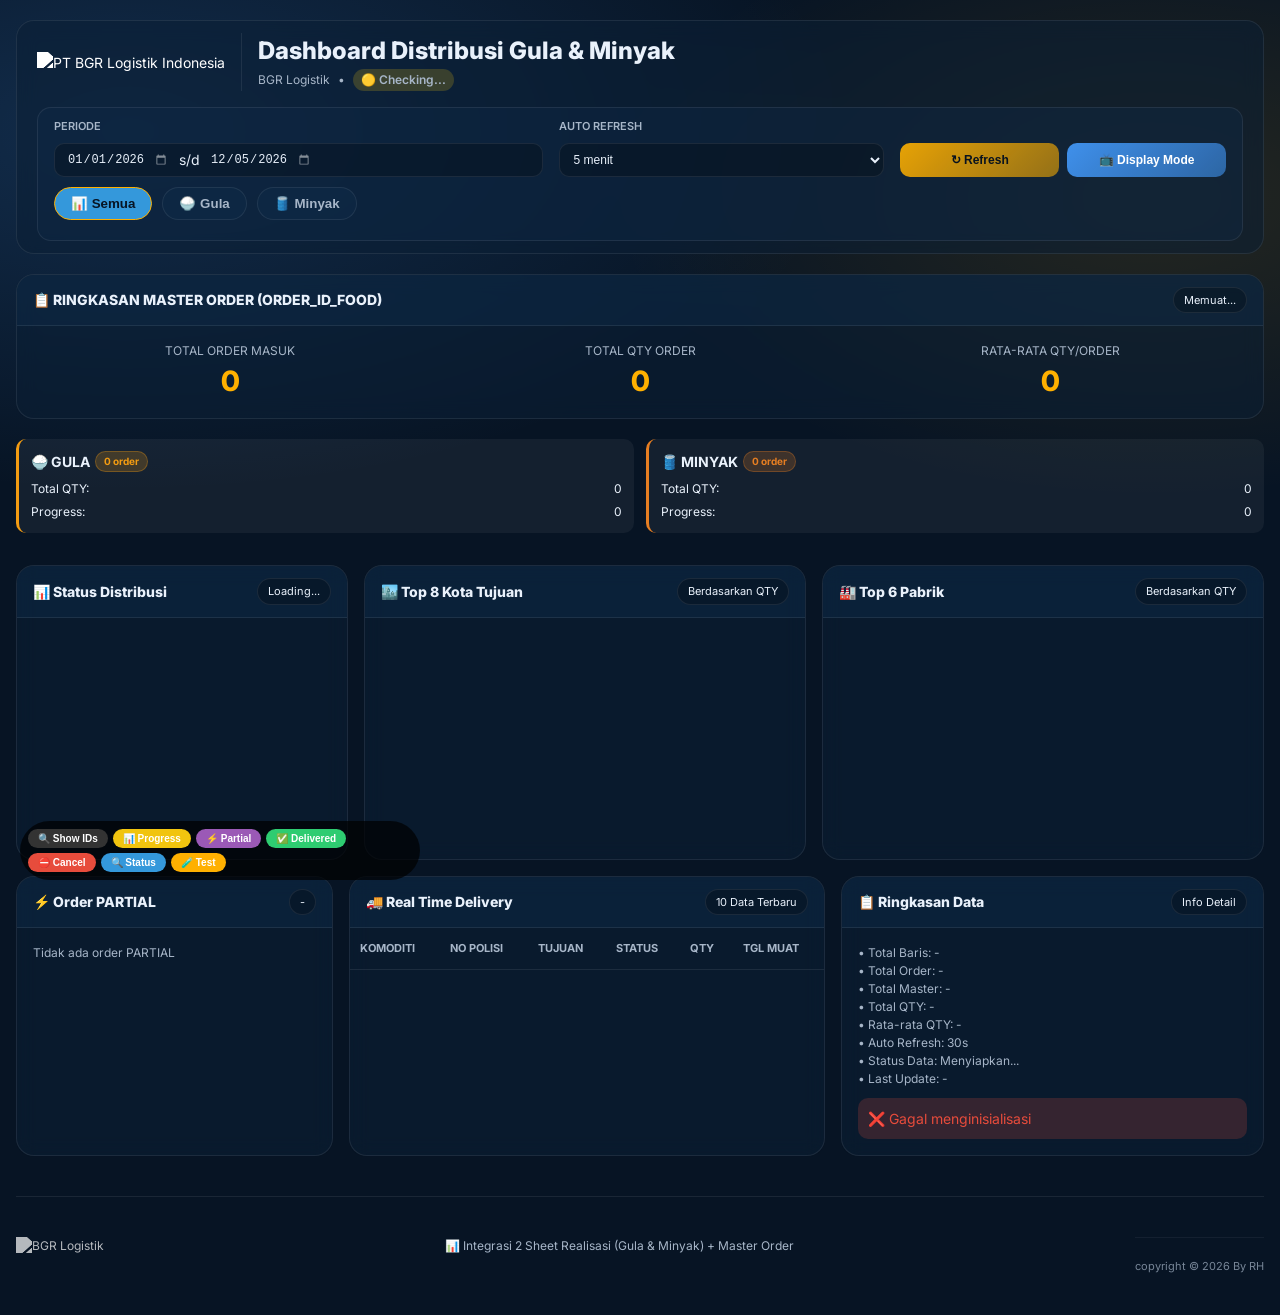
==== commit 756870ef: "Sudah Oke Banget" ====
--- a/index.html
+++ b/index.html
@@ -281,7 +281,7 @@
 
     .master-stats {
       display: grid;
-      grid-template-columns: repeat(4, 1fr);
+      grid-template-columns: repeat(3, 1fr); /* Diubah dari 4 ke 3 karena hapus total komoditi */
       gap: 16px;
       padding: 16px;
     }
@@ -666,10 +666,7 @@
           <div class="master-stat-label">Rata-rata QTY/Order</div>
           <div class="master-stat-value" id="masterAvgQty">0</div>
         </div>
-        <div class="master-stat-item">
-          <div class="master-stat-label">Total Komoditi</div>
-          <div class="master-stat-value" id="masterTotalKomoditi">2</div>
-        </div>
+        <!-- Total Komoditi dihapus -->
       </div>
     </div>
 
@@ -825,8 +822,8 @@
 
       // ========== KONFIGURASI ==========
       const CONFIG = {
-        API_KEY: 'AIzaSyCCcgmD9-Xck5OCdJ74l_vvIKJtFCORqGc', // API Key yang sudah valid
-        SHEET_ID: '1sSCdfPKQWBsgH6JUFzmUpIpuIi8T8FWbhzs0LDcKO2M', // Spreadsheet ID
+        API_KEY: 'AIzaSyCCcgmD9-Xck5OCdJ74l_vvIKJtFCORqGc',
+        SHEET_ID: '1sSCdfPKQWBsgH6JUFzmUpIpuIi8T8FWbhzs0LDcKO2M',
         
         // 2 Sheet Realisasi
         SHEETS: {
@@ -834,11 +831,22 @@
           MINYAK: 'PELAKSANAAN PEKERJAAN MINYAK!A:T'
         },
         
-        // Master Order
+        // Master Order - SUDAH DIPERBAIKI
         MASTER_RANGE: 'ORDER_ID_FOOD!A:H',
         
-        // Mapping kolom (sama untuk kedua sheet)
+        // Mapping kolom - SUDAH DIPERBAIKI sesuai permintaan
         COLUMNS: {
+          tglOrder: 1,     // Kolom B
+          orderCode: 2,    // Kolom C
+          pabrik: 3,       // Kolom D
+          komoditi: 4,     // Kolom E
+          penerima: 5,     // Kolom F
+          kota: 6,         // Kolom G
+          qty: 7           // Kolom H
+        },
+        
+        // Mapping kolom untuk realisasi (sheet Gula & Minyak) - TETAP
+        REALISASI_COLUMNS: {
           tglOrder: 1,     // Kolom B
           orderCode: 2,    // Kolom C
           pabrik: 3,       // Kolom D
@@ -1135,44 +1143,47 @@
           return 'UNKNOWN';
         },
         
+        // Proses realisasi (Gula & Minyak) - menggunakan REALISASI_COLUMNS
         processRealisasiRow: (row, komoditi) => {
           if (!Array.isArray(row) || row.length < 17) return null;
           
-          const orderCode = row[CONFIG.COLUMNS.orderCode] || '';
+          const orderCode = row[CONFIG.REALISASI_COLUMNS.orderCode] || '';
           if (!orderCode || orderCode.toString().trim() === '') return null;
           
-          let noPolisi = row[CONFIG.COLUMNS.noPolisi] || '-';
+          let noPolisi = row[CONFIG.REALISASI_COLUMNS.noPolisi] || '-';
           noPolisi = noPolisi.toString().trim().toUpperCase();
           
+          return {
+            tglOrder: DataProcessor.parseDate(row[CONFIG.REALISASI_COLUMNS.tglOrder]),
+            orderCode: orderCode.toString().trim(),
+            pabrik: row[CONFIG.REALISASI_COLUMNS.pabrik] || 'Unknown',
+            komoditi: komoditi,
+            penerima: row[CONFIG.REALISASI_COLUMNS.penerima] || 'Unknown',
+            kota: row[CONFIG.REALISASI_COLUMNS.kota] || 'Unknown',
+            qty: DataProcessor.parseNumber(row[CONFIG.REALISASI_COLUMNS.qty]),
+            noPolisi: noPolisi,
+            rencanaMuat: DataProcessor.parseDate(row[CONFIG.REALISASI_COLUMNS.rencanaMuat]),
+            status: row[CONFIG.REALISASI_COLUMNS.status] || '',
+            statusCategory: DataProcessor.getStatusCategory(row[CONFIG.REALISASI_COLUMNS.status]),
+            tglMuat: DataProcessor.parseDate(row[CONFIG.REALISASI_COLUMNS.tglMuat])
+          };
+        },
+        
+        // Proses master - menggunakan COLUMNS (yang sudah diperbaiki)
+        processMasterRow: (row) => {
+          if (!Array.isArray(row) || row.length < 8) return null;
+
+          const orderCodeRaw = row[CONFIG.COLUMNS.orderCode];
+          if (!orderCodeRaw || orderCodeRaw.toString().trim() === '') return null;
+
           return {
             tglOrder: DataProcessor.parseDate(row[CONFIG.COLUMNS.tglOrder]),
-            orderCode: orderCode.toString().trim(),
-            pabrik: row[CONFIG.COLUMNS.pabrik] || 'Unknown',
-            komoditi: komoditi,
-            penerima: row[CONFIG.COLUMNS.penerima] || 'Unknown',
-            kota: row[CONFIG.COLUMNS.kota] || 'Unknown',
-            qty: DataProcessor.parseNumber(row[CONFIG.COLUMNS.qty]),
-            noPolisi: noPolisi,
-            rencanaMuat: DataProcessor.parseDate(row[CONFIG.COLUMNS.rencanaMuat]),
-            status: row[CONFIG.COLUMNS.status] || '',
-            statusCategory: DataProcessor.getStatusCategory(row[CONFIG.COLUMNS.status]),
-            tglMuat: DataProcessor.parseDate(row[CONFIG.COLUMNS.tglMuat])
-          };
-        },
-        
-        processMasterRow: (row) => {
-          if (!Array.isArray(row) || row.length < 7) return null;
-
-          const orderCodeRaw = row[2];
-          if (!orderCodeRaw || orderCodeRaw.toString().trim() === '') return null;
-
-          return {
-            tglOrder: DataProcessor.parseDate(row[1]),
             orderCode: orderCodeRaw.toString().trim(),
-            pabrik: (row[3] || '').toString().trim() || 'Unknown',
-            penerima: (row[4] || '').toString().trim() || 'Unknown',
-            tujuan: (row[5] || '').toString().trim() || 'Unknown',
-            qtyOrder: DataProcessor.parseNumber(row[6])
+            pabrik: (row[CONFIG.COLUMNS.pabrik] || '').toString().trim() || 'Unknown',
+            komoditi: (row[CONFIG.COLUMNS.komoditi] || '').toString().trim() || 'Unknown',
+            penerima: (row[CONFIG.COLUMNS.penerima] || '').toString().trim() || 'Unknown',
+            tujuan: (row[CONFIG.COLUMNS.kota] || '').toString().trim() || 'Unknown',
+            qtyOrder: DataProcessor.parseNumber(row[CONFIG.COLUMNS.qty])
           };
         },
         
@@ -1196,7 +1207,7 @@
         },
         
         calculateMasterStats: (data) => {
-          if (!data || data.length === 0) return { totalOrders: 0, totalQty: 0, avgQty: 0, periode: '-', totalKomoditi: 0 };
+          if (!data || data.length === 0) return { totalOrders: 0, totalQty: 0, avgQty: 0, periode: '-' };
           
           const uniqueOrders = new Map();
           data.forEach(o => {
@@ -1218,7 +1229,7 @@
             periode = `${DataProcessor.formatDate(first)} - ${DataProcessor.formatDate(last)}`;
           }
           
-          return { totalOrders, totalQty, avgQty, periode, totalKomoditi: 2 };
+          return { totalOrders, totalQty, avgQty, periode };
         },
         
         calculateKomoditiSummary: (dataGula, dataMinyak) => {
@@ -1604,7 +1615,7 @@
           DOM.updateText('masterTotalQty', DataProcessor.formatNumber(stats.totalQty));
           DOM.updateText('masterAvgQty', DataProcessor.formatNumberDecimal(stats.avgQty, 1));
           DOM.updateText('masterPeriode', stats.periode);
-          DOM.updateText('masterTotalKomoditi', '2 (Gula & Minyak)');
+          // Total Komoditi dihapus
         },
         
         komoditiSummary: (summary) => {
@@ -2063,7 +2074,7 @@
               console.log(`✅ Loaded ${minyakData.length} MINYAK records`);
             }
 
-            // Proses data MASTER
+            // Proses data MASTER - menggunakan processMasterRow yang sudah diperbaiki
             let masterData = [];
             if (masterRes.status === 'fulfilled') {
               const rows = masterRes.value;
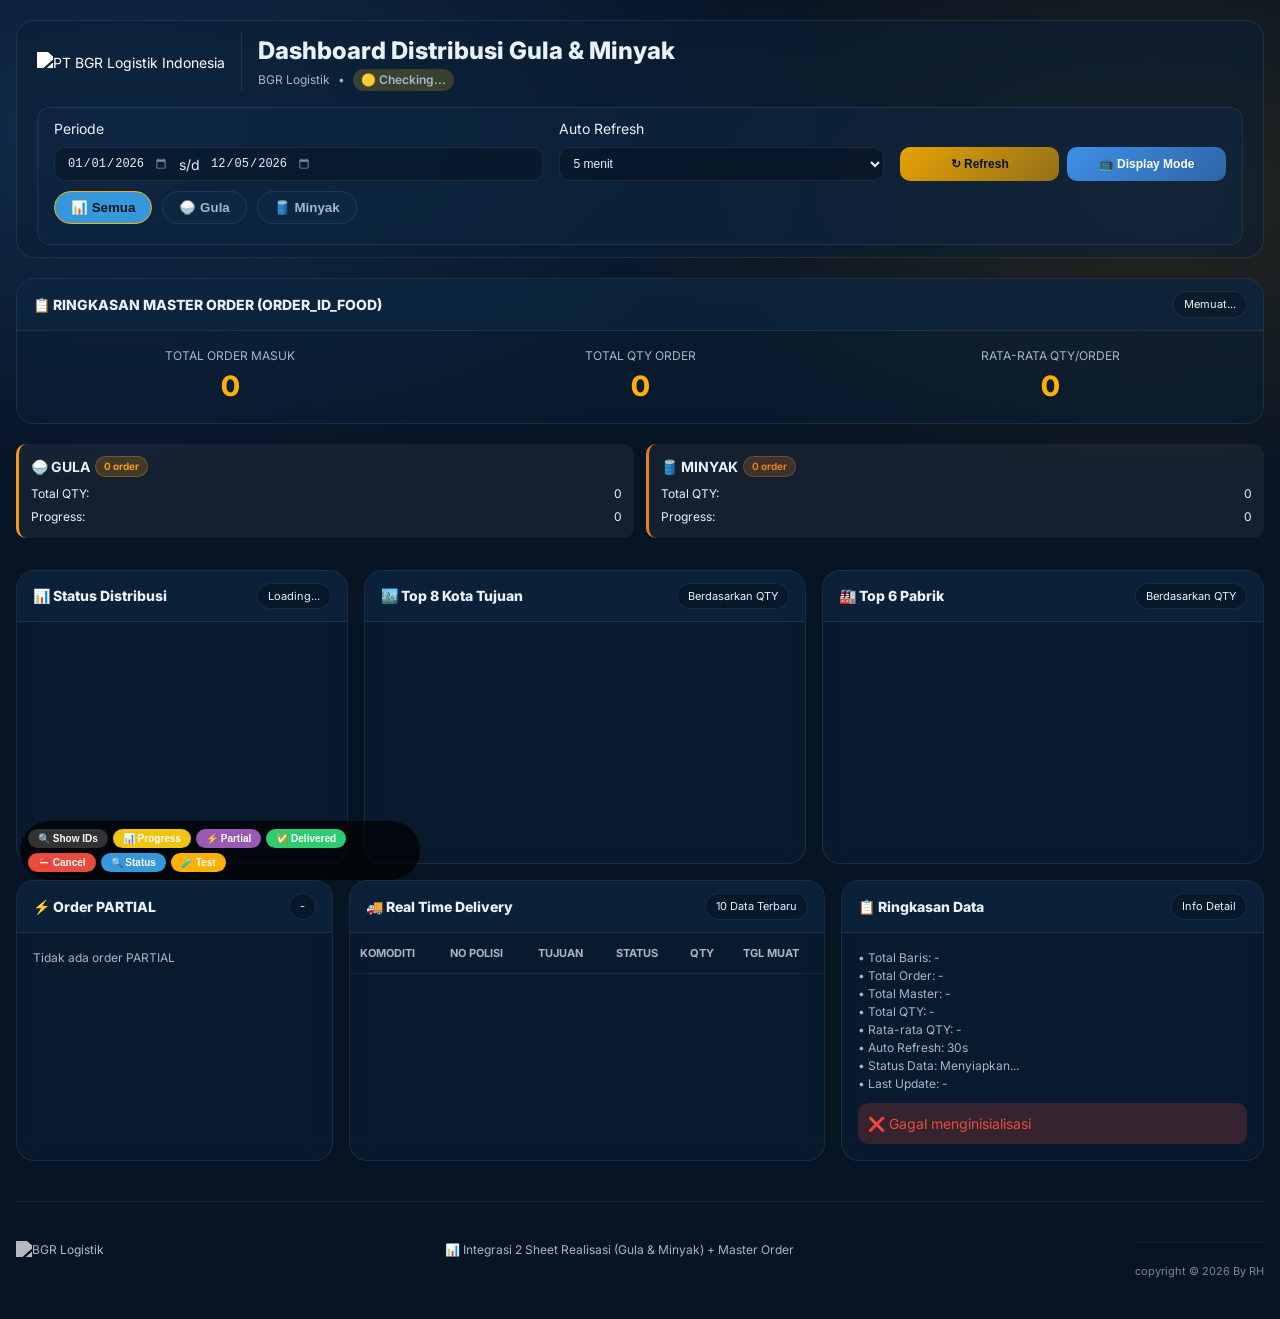
==== commit b418955c: "ses ok ini" ====
--- a/index.html
+++ b/index.html
@@ -60,7 +60,6 @@
       font-size: var(--base-font-size);
     }
 
-    /* ===== TV MODE ===== */
     body.tv-mode {
       --base-font-size: 10px;
     }
@@ -71,14 +70,13 @@
     body.tv-mode .kpi .main-value { font-size: 48px; }
     body.tv-mode canvas { max-height: 350px; }
 
-    /* ===== LAYOUT ===== */
     .wrap {
       max-width: 1400px;
       margin: 0 auto;
       padding: 20px 16px;
     }
 
-    /* ----- HEADER ----- */
+    /* ===== HEADER ===== */
     .header {
       display: flex;
       flex-wrap: wrap;
@@ -122,7 +120,7 @@
       align-items: center;
     }
 
-    /* Live Status Styles */
+    /* ===== LIVE STATUS ===== */
     #liveStatus {
       transition: all 0.3s ease;
       padding: 2px 8px;
@@ -187,13 +185,6 @@
       grid-template-columns: 1.2fr 0.8fr 0.8fr;
       gap: 16px;
       margin-bottom: 8px;
-    }
-
-    .label-item {
-      font-size: 11px;
-      font-weight: 600;
-      color: var(--text-secondary);
-      text-transform: uppercase;
     }
 
     .controls-row.inputs {
@@ -271,7 +262,7 @@
       background: linear-gradient(135deg, rgba(46, 204, 113, 0.9), rgba(46, 204, 113, 0.55));
     }
 
-    /* ===== CARD MASTER ===== */
+    /* ===== MASTER CARD ===== */
     .master-card {
       background: linear-gradient(135deg, rgba(255, 176, 0, 0.15), rgba(255, 176, 0, 0.05));
       border: 1px solid rgba(255, 176, 0, 0.3);
@@ -281,7 +272,7 @@
 
     .master-stats {
       display: grid;
-      grid-template-columns: repeat(3, 1fr); /* Diubah dari 4 ke 3 karena hapus total komoditi */
+      grid-template-columns: repeat(3, 1fr);
       gap: 16px;
       padding: 16px;
     }
@@ -320,14 +311,6 @@
 
     .kpi .main-value { font-size: clamp(32px, 5vw, 42px); font-weight: 900; }
     .kpi .qty-value { font-size: 18px; font-weight: 700; color: var(--accent-primary); }
-    .kpi .commodity-badge {
-      font-size: 10px;
-      padding: 2px 8px;
-      border-radius: 12px;
-      background: rgba(255,255,255,0.1);
-      display: inline-block;
-      margin-top: 5px;
-    }
 
     /* ===== GRID UTAMA ===== */
     .main, .bottom {
@@ -546,7 +529,6 @@
       .kpis-top, .kpis-bottom, .master-stats { grid-template-columns: 1fr; }
     }
 
-    /* ===== CONNECTION INFO ===== */
     .connection-info {
       font-size: 11px;
       color: var(--text-secondary);
@@ -666,7 +648,6 @@
           <div class="master-stat-label">Rata-rata QTY/Order</div>
           <div class="master-stat-value" id="masterAvgQty">0</div>
         </div>
-        <!-- Total Komoditi dihapus -->
       </div>
     </div>
 
@@ -820,22 +801,22 @@
     (function() {
       'use strict';
 
-      // ========== KONFIGURASI ==========
+      // ========== KONFIGURASI FINAL ==========
       const CONFIG = {
         API_KEY: 'AIzaSyCCcgmD9-Xck5OCdJ74l_vvIKJtFCORqGc',
         SHEET_ID: '1sSCdfPKQWBsgH6JUFzmUpIpuIi8T8FWbhzs0LDcKO2M',
         
-        // 2 Sheet Realisasi
+        // Sheet Realisasi (Gula & Minyak) - kolom A sampai T
         SHEETS: {
           GULA: 'PELAKSANAAN PEKERJAAN GULA!A:T',
           MINYAK: 'PELAKSANAAN PEKERJAAN MINYAK!A:T'
         },
         
-        // Master Order - SUDAH DIPERBAIKI
-        MASTER_RANGE: 'ORDER_ID_FOOD!A:H',
-        
-        // Mapping kolom - SUDAH DIPERBAIKI sesuai permintaan
-        COLUMNS: {
+        // Master Order - kolom A sampai H (mulai baris 4)
+        MASTER_RANGE: 'ORDER_ID_FOOD!A4:H',
+        
+        // Mapping kolom untuk Master Order (sesuai permintaan)
+        MASTER_COLUMNS: {
           tglOrder: 1,     // Kolom B
           orderCode: 2,    // Kolom C
           pabrik: 3,       // Kolom D
@@ -845,7 +826,7 @@
           qty: 7           // Kolom H
         },
         
-        // Mapping kolom untuk realisasi (sheet Gula & Minyak) - TETAP
+        // Mapping kolom untuk Realisasi (Gula & Minyak)
         REALISASI_COLUMNS: {
           tglOrder: 1,     // Kolom B
           orderCode: 2,    // Kolom C
@@ -874,12 +855,11 @@
         realisasiData: {
           GULA: [],
           MINYAK: [],
-          ALL: [] // Gabungan
+          ALL: []
         },
         masterData: [],
         filteredRealisasi: [],
-        filteredMaster: [],
-        activeKomoditi: 'semua', // 'semua', 'GULA', 'MINYAK'
+        activeKomoditi: 'semua',
         charts: {},
         refreshTimer: null,
         isRefreshing: false,
@@ -931,7 +911,6 @@
       window.filterKomoditi = (komoditi) => {
         State.activeKomoditi = komoditi;
         
-        // Update button active state
         document.getElementById('btnSemua').classList.remove('active');
         document.getElementById('btnGula').classList.remove('active');
         document.getElementById('btnMinyak').classList.remove('active');
@@ -947,12 +926,10 @@
           State.filteredRealisasi = [...State.realisasiData.MINYAK];
         }
         
-        // Terapkan filter tanggal
         const from = DOM.get('fromDate')?.value;
         const to = DOM.get('toDate')?.value;
         State.filteredRealisasi = DataProcessor.filterByDate(State.filteredRealisasi, from, to, 'tglOrder');
         
-        // Update tampilan
         App.updateDisplay();
       };
 
@@ -1085,19 +1062,16 @@
           try {
             const str = val.toString().trim();
             
-            // Excel serial number
             const num = Number(str);
             if (!isNaN(num) && num > 40000) {
               return new Date((num - 25569) * 86400 * 1000);
             }
             
-            // Format DD/MM/YYYY atau DD-MM-YYYY
             const dmy = str.match(/^(\d{1,2})[\/-](\d{1,2})[\/-](\d{4})/);
             if (dmy) {
               return new Date(dmy[3], dmy[2] - 1, dmy[1]);
             }
             
-            // Format YYYY-MM-DD
             const ymd = str.match(/^(\d{4})[\/-](\d{1,2})[\/-](\d{1,2})/);
             if (ymd) {
               return new Date(ymd[1], ymd[2] - 1, ymd[3]);
@@ -1143,7 +1117,7 @@
           return 'UNKNOWN';
         },
         
-        // Proses realisasi (Gula & Minyak) - menggunakan REALISASI_COLUMNS
+        // Proses data realisasi (Gula & Minyak)
         processRealisasiRow: (row, komoditi) => {
           if (!Array.isArray(row) || row.length < 17) return null;
           
@@ -1169,21 +1143,21 @@
           };
         },
         
-        // Proses master - menggunakan COLUMNS (yang sudah diperbaiki)
+        // Proses data master ORDER_ID_FOOD
         processMasterRow: (row) => {
           if (!Array.isArray(row) || row.length < 8) return null;
 
-          const orderCodeRaw = row[CONFIG.COLUMNS.orderCode];
+          const orderCodeRaw = row[CONFIG.MASTER_COLUMNS.orderCode];
           if (!orderCodeRaw || orderCodeRaw.toString().trim() === '') return null;
 
           return {
-            tglOrder: DataProcessor.parseDate(row[CONFIG.COLUMNS.tglOrder]),
+            tglOrder: DataProcessor.parseDate(row[CONFIG.MASTER_COLUMNS.tglOrder]),
             orderCode: orderCodeRaw.toString().trim(),
-            pabrik: (row[CONFIG.COLUMNS.pabrik] || '').toString().trim() || 'Unknown',
-            komoditi: (row[CONFIG.COLUMNS.komoditi] || '').toString().trim() || 'Unknown',
-            penerima: (row[CONFIG.COLUMNS.penerima] || '').toString().trim() || 'Unknown',
-            tujuan: (row[CONFIG.COLUMNS.kota] || '').toString().trim() || 'Unknown',
-            qtyOrder: DataProcessor.parseNumber(row[CONFIG.COLUMNS.qty])
+            pabrik: (row[CONFIG.MASTER_COLUMNS.pabrik] || '').toString().trim() || 'Unknown',
+            komoditi: (row[CONFIG.MASTER_COLUMNS.komoditi] || '').toString().trim() || 'Unknown',
+            penerima: (row[CONFIG.MASTER_COLUMNS.penerima] || '').toString().trim() || 'Unknown',
+            kota: (row[CONFIG.MASTER_COLUMNS.kota] || '').toString().trim() || 'Unknown',
+            qtyOrder: DataProcessor.parseNumber(row[CONFIG.MASTER_COLUMNS.qty])
           };
         },
         
@@ -1206,19 +1180,32 @@
           });
         },
         
-        calculateMasterStats: (data) => {
+        // Hitung master stats berdasarkan filter komoditi
+        calculateMasterStats: (data, filterKomoditi = null) => {
           if (!data || data.length === 0) return { totalOrders: 0, totalQty: 0, avgQty: 0, periode: '-' };
           
+          let filteredData = data;
+          if (filterKomoditi && filterKomoditi !== 'semua') {
+            filteredData = data.filter(item => item.komoditi === filterKomoditi);
+          }
+          
           const uniqueOrders = new Map();
-          data.forEach(o => {
+          let totalQty = 0;
+          
+          filteredData.forEach(o => {
             if (o.orderCode && o.qtyOrder > 0) {
-              uniqueOrders.set(o.orderCode, o);
+              if (!uniqueOrders.has(o.orderCode)) {
+                uniqueOrders.set(o.orderCode, {
+                  orderCode: o.orderCode,
+                  tglOrder: o.tglOrder
+                });
+              }
+              totalQty += o.qtyOrder;
             }
           });
           
           const orders = Array.from(uniqueOrders.values());
           const totalOrders = orders.length;
-          const totalQty = orders.reduce((sum, o) => sum + (o.qtyOrder || 0), 0);
           const avgQty = totalOrders ? totalQty / totalOrders : 0;
           
           const dates = orders.map(o => o.tglOrder).filter(d => d && d instanceof Date);
@@ -1232,6 +1219,14 @@
           return { totalOrders, totalQty, avgQty, periode };
         },
         
+        getMasterStatsByKomoditi: (masterData, activeKomoditi) => {
+          if (activeKomoditi === 'semua') {
+            return DataProcessor.calculateMasterStats(masterData);
+          } else {
+            return DataProcessor.calculateMasterStats(masterData, activeKomoditi);
+          }
+        },
+        
         calculateKomoditiSummary: (dataGula, dataMinyak) => {
           const gulaOrders = new Set(dataGula.map(d => d.orderCode)).size;
           const minyakOrders = new Set(dataMinyak.map(d => d.orderCode)).size;
@@ -1257,8 +1252,7 @@
             if (!orderMap.has(item.orderCode)) {
               orderMap.set(item.orderCode, {
                 statuses: new Set(),
-                totalQty: 0,
-                komoditi: item.komoditi
+                totalQty: 0
               });
             }
             
@@ -1279,7 +1273,7 @@
             totalRows: data.length
           };
 
-          orderMap.forEach((order, orderCode) => {
+          orderMap.forEach((order) => {
             const statuses = Array.from(order.statuses);
             const isPartial = statuses.length > 1 || statuses.includes('PARTIAL');
             
@@ -1328,22 +1322,19 @@
               orderMap.set(item.orderCode, {
                 statuses: new Set(),
                 totalQty: 0,
-                firstSeen: item.tglOrder,
-                items: []
+                firstSeen: item.tglOrder
               });
             }
             
             const order = orderMap.get(item.orderCode);
             order.statuses.add(item.statusCategory);
             order.totalQty += item.qty || 0;
-            order.items.push(item);
           });
 
           const progressStats = {
             count: 0,
             qty: 0,
             orders: [],
-            dailyBreakdown: {},
             avgProcessingTime: 0
           };
 
@@ -1358,14 +1349,8 @@
               progressStats.orders.push({
                 orderCode,
                 totalQty: orderData.totalQty,
-                statuses: statuses,
                 firstSeen: orderData.firstSeen
               });
-              
-              if (orderData.firstSeen) {
-                const dateKey = new Date(orderData.firstSeen).toISOString().split('T')[0];
-                progressStats.dailyBreakdown[dateKey] = (progressStats.dailyBreakdown[dateKey] || 0) + 1;
-              }
             }
           });
 
@@ -1404,8 +1389,7 @@
           const partialStats = {
             count: 0,
             qty: 0,
-            details: [],
-            statusBreakdown: {}
+            details: []
           };
 
           orderMap.forEach((orderData, orderCode) => {
@@ -1431,12 +1415,7 @@
               partialStats.details.push({
                 orderCode,
                 breakdown,
-                totalQty: orderData.totalQty,
-                statusCount: statuses.length
-              });
-              
-              statuses.forEach(status => {
-                partialStats.statusBreakdown[status] = (partialStats.statusBreakdown[status] || 0) + 1;
+                totalQty: orderData.totalQty
               });
             }
           });
@@ -1455,8 +1434,7 @@
                 statuses: new Set(),
                 deliveredQty: 0,
                 otherQty: 0,
-                totalQty: 0,
-                items: []
+                totalQty: 0
               });
             }
             
@@ -1469,18 +1447,16 @@
             } else {
               order.otherQty += item.qty || 0;
             }
-            
-            order.items.push(item);
           });
 
           const deliveredStats = {
             totalDeliveredQty: 0,
             totalOrdersWithDelivered: 0,
             pureDelivered: { count: 0, qty: 0 },
-            mixedDelivered: { count: 0, deliveredQty: 0, otherQty: 0, details: [] }
+            mixedDelivered: { count: 0, deliveredQty: 0, otherQty: 0 }
           };
 
-          orderMap.forEach((orderData, orderCode) => {
+          orderMap.forEach((orderData) => {
             const statuses = Array.from(orderData.statuses);
             const hasDelivered = statuses.includes('DELIVERED');
             
@@ -1495,23 +1471,6 @@
                 deliveredStats.mixedDelivered.count++;
                 deliveredStats.mixedDelivered.deliveredQty += orderData.deliveredQty;
                 deliveredStats.mixedDelivered.otherQty += orderData.otherQty;
-                
-                const breakdown = [];
-                orderData.items.forEach(item => {
-                  const existing = breakdown.find(b => b.status === item.statusCategory);
-                  if (existing) {
-                    existing.qty += item.qty;
-                  } else {
-                    breakdown.push({ status: item.statusCategory, qty: item.qty });
-                  }
-                });
-                
-                deliveredStats.mixedDelivered.details.push({
-                  orderCode,
-                  deliveredQty: orderData.deliveredQty,
-                  otherQty: orderData.otherQty,
-                  breakdown
-                });
               }
             }
           });
@@ -1530,8 +1489,7 @@
                 statuses: new Set(),
                 cancelQty: 0,
                 otherQty: 0,
-                totalQty: 0,
-                items: []
+                totalQty: 0
               });
             }
             
@@ -1544,18 +1502,16 @@
             } else {
               order.otherQty += item.qty || 0;
             }
-            
-            order.items.push(item);
           });
 
           const cancelStats = {
             totalCancelQty: 0,
             totalOrdersWithCancel: 0,
             pureCancel: { count: 0, qty: 0 },
-            mixedCancel: { count: 0, cancelQty: 0, otherQty: 0, details: [] }
+            mixedCancel: { count: 0, cancelQty: 0, otherQty: 0 }
           };
 
-          orderMap.forEach((orderData, orderCode) => {
+          orderMap.forEach((orderData) => {
             const statuses = Array.from(orderData.statuses);
             const hasCancel = statuses.includes('CANCEL');
             
@@ -1570,23 +1526,6 @@
                 cancelStats.mixedCancel.count++;
                 cancelStats.mixedCancel.cancelQty += orderData.cancelQty;
                 cancelStats.mixedCancel.otherQty += orderData.otherQty;
-                
-                const breakdown = [];
-                orderData.items.forEach(item => {
-                  const existing = breakdown.find(b => b.status === item.statusCategory);
-                  if (existing) {
-                    existing.qty += item.qty;
-                  } else {
-                    breakdown.push({ status: item.statusCategory, qty: item.qty });
-                  }
-                });
-                
-                cancelStats.mixedCancel.details.push({
-                  orderCode,
-                  cancelQty: orderData.cancelQty,
-                  otherQty: orderData.otherQty,
-                  breakdown
-                });
               }
             }
           });
@@ -1615,7 +1554,6 @@
           DOM.updateText('masterTotalQty', DataProcessor.formatNumber(stats.totalQty));
           DOM.updateText('masterAvgQty', DataProcessor.formatNumberDecimal(stats.avgQty, 1));
           DOM.updateText('masterPeriode', stats.periode);
-          // Total Komoditi dihapus
         },
         
         komoditiSummary: (summary) => {
@@ -1660,9 +1598,6 @@
             <div class="progress-detail">
               <div style="font-size: 11px; color: var(--text-secondary);">
                 Rata-rata: ${DataProcessor.formatNumberDecimal(progressStats.avgProcessingTime, 1)} hari
-              </div>
-              <div style="margin-top: 4px; font-size: 8px;">
-                Update: ${new Date().toLocaleTimeString('id-ID')}
               </div>
             </div>
           `;
@@ -1729,7 +1664,7 @@
         },
         
         renderDeliveredContainer: (deliveredStats) => {
-          const bottomContainer = document.getElementById('kpiBottomContainer');
+          const bottomContainer = DOM.get('kpiBottomContainer');
           if (!bottomContainer) return null;
 
           let deliveredCard = document.getElementById('containerDelivered');
@@ -1767,7 +1702,7 @@
         },
         
         renderCancelContainer: (cancelStats) => {
-          const bottomContainer = document.getElementById('kpiBottomContainer');
+          const bottomContainer = DOM.get('kpiBottomContainer');
           if (!bottomContainer) return null;
 
           let cancelCard = document.getElementById('containerCancel');
@@ -1847,7 +1782,6 @@
           Object.values(State.charts).forEach(c => c && c.destroy());
           State.charts = {};
 
-          // Chart Status
           const ctxStatus = DOM.get('chartStatus')?.getContext('2d');
           if (ctxStatus && stats.totalOrders) {
             State.charts.status = new Chart(ctxStatus, {
@@ -1881,7 +1815,6 @@
             statusNote.innerHTML = `Total ${stats.totalOrders} order • Total QTY: ${DataProcessor.formatNumber(stats.totalQty)}`;
           }
 
-          // Chart Kota
           const cityData = DataProcessor.groupAndSum(data, i => i.kota, 8);
           const ctxCity = DOM.get('chartCity')?.getContext('2d');
           if (ctxCity && cityData.length) {
@@ -1907,7 +1840,6 @@
             });
           }
 
-          // Chart Pabrik
           const factoryData = DataProcessor.groupAndSum(data, i => i.pabrik, 6);
           const ctxFactory = DOM.get('chartFactory')?.getContext('2d');
           if (ctxFactory && factoryData.length) {
@@ -1955,30 +1887,24 @@
           sorted.forEach(item => {
             const row = tbody.insertRow();
             
-            // Komoditi
             const komoditiCell = row.insertCell();
             komoditiCell.innerHTML = `<span class="badge ${item.komoditi === 'GULA' ? 'badge-gula' : 'badge-minyak'}">${item.komoditi}</span>`;
             
-            // No Polisi
             const np = item.noPolisi || '-';
             const npCell = row.insertCell();
             npCell.textContent = np;
             if (np !== '-' && np.length > 2) npCell.style.color = '#ffb000';
             
-            // Tujuan
             row.insertCell().textContent = item.kota || '-';
             
-            // Status
             const stCell = row.insertCell(); 
             stCell.textContent = item.status || '-';
             const statusClass = item.statusCategory ? 
               `status-${item.statusCategory.toLowerCase().replace('_','')}` : '';
             if (statusClass) stCell.className = statusClass;
             
-            // QTY
             row.insertCell().textContent = DataProcessor.formatNumber(item.qty);
             
-            // Tanggal
             const tgl = item.tglMuat ? DataProcessor.formatDate(item.tglMuat) : 
                        (item.rencanaMuat ? DataProcessor.formatDate(item.rencanaMuat) : '-');
             row.insertCell().textContent = tgl;
@@ -2008,17 +1934,7 @@
         },
         
         verifyAllContainers: () => {
-          const containerIds = [
-            'containerMasterOrder', 'containerProgress', 'container-onDelivery',
-            'container-partial', 'containerDelivered', 'containerCancel',
-            'containerStatusDistribusi', 'containerTopKota', 'containerTopPabrik',
-            'containerPartial', 'containerRealTime', 'containerRingkasan'
-          ];
-          
-          containerIds.forEach(id => {
-            const el = document.getElementById(id) || document.querySelector(`[data-container-id="${id}"]`);
-            console.log(`${el ? '✅' : '❌'} ${id}`);
-          });
+          console.log('✅ Container verification complete');
         }
       };
 
@@ -2043,18 +1959,16 @@
           try {
             LiveStatusManager.updateFromFetch(false);
             
-            // Fetch semua sheet
             const [gulaRes, minyakRes, masterRes] = await Promise.allSettled([
               SheetsAPI.fetchData(CONFIG.SHEETS.GULA),
               SheetsAPI.fetchData(CONFIG.SHEETS.MINYAK),
               SheetsAPI.fetchData(CONFIG.MASTER_RANGE)
             ]);
 
-            // Proses data GULA
             let gulaData = [];
             if (gulaRes.status === 'fulfilled') {
               const rows = gulaRes.value;
-              for (let i = 1; i < rows.length; i++) {
+              for (let i = 0; i < rows.length; i++) {
                 const item = DataProcessor.processRealisasiRow(rows[i], 'GULA');
                 if (item && item.orderCode) gulaData.push(item);
               }
@@ -2062,11 +1976,10 @@
               console.log(`✅ Loaded ${gulaData.length} GULA records`);
             }
 
-            // Proses data MINYAK
             let minyakData = [];
             if (minyakRes.status === 'fulfilled') {
               const rows = minyakRes.value;
-              for (let i = 1; i < rows.length; i++) {
+              for (let i = 0; i < rows.length; i++) {
                 const item = DataProcessor.processRealisasiRow(rows[i], 'MINYAK');
                 if (item && item.orderCode) minyakData.push(item);
               }
@@ -2074,33 +1987,29 @@
               console.log(`✅ Loaded ${minyakData.length} MINYAK records`);
             }
 
-            // Proses data MASTER - menggunakan processMasterRow yang sudah diperbaiki
             let masterData = [];
             if (masterRes.status === 'fulfilled') {
               const rows = masterRes.value;
-              for (let i = 1; i < rows.length; i++) {
+              for (let i = 0; i < rows.length; i++) {
                 const item = DataProcessor.processMasterRow(rows[i]);
                 if (item) masterData.push(item);
               }
               State.dataStatus.master = masterData.length > 0;
-              console.log(`✅ Loaded ${masterData.length} master records`);
-            }
-
-            // Simpan ke state
+              console.log(`✅ Loaded ${masterData.length} master records (dari baris 4)`);
+            }
+
             State.realisasiData.GULA = gulaData;
             State.realisasiData.MINYAK = minyakData;
             State.realisasiData.ALL = [...gulaData, ...minyakData];
             State.masterData = masterData;
             State.lastFetch = new Date();
             
-            // Update connection info
             DOM.updateConnectionStatus(
               State.dataStatus.gula, 
               State.dataStatus.minyak, 
               State.dataStatus.master
             );
             
-            // Set filtered data sesuai active komoditi
             if (State.activeKomoditi === 'semua') {
               State.filteredRealisasi = [...State.realisasiData.ALL];
             } else if (State.activeKomoditi === 'GULA') {
@@ -2109,15 +2018,12 @@
               State.filteredRealisasi = [...State.realisasiData.MINYAK];
             }
             
-            // Terapkan filter tanggal
             const from = DOM.get('fromDate')?.value;
             const to = DOM.get('toDate')?.value;
             State.filteredRealisasi = DataProcessor.filterByDate(State.filteredRealisasi, from, to, 'tglOrder');
-            State.filteredMaster = DataProcessor.filterByDate(masterData, from, to, 'tglOrder');
             
             LiveStatusManager.updateFromFetch(gulaData.length > 0 || minyakData.length > 0);
             
-            // Update last fetch time
             DOM.updateText('lastFetchTime', new Date().toLocaleTimeString('id-ID'));
             
             return { gulaData, minyakData, masterData };
@@ -2142,7 +2048,9 @@
           const deliveredStats = DataProcessor.calculateDeliveredStats(State.filteredRealisasi);
           const cancelStats = DataProcessor.calculateCancelStats(State.filteredRealisasi);
           const realStats = DataProcessor.calculateRealisasiStats(State.filteredRealisasi);
-          const masterStats = DataProcessor.calculateMasterStats(State.filteredMaster);
+          
+          const masterStats = DataProcessor.getMasterStatsByKomoditi(State.masterData, State.activeKomoditi);
+          
           const komoditiSummary = DataProcessor.calculateKomoditiSummary(
             State.realisasiData.GULA, 
             State.realisasiData.MINYAK
@@ -2222,7 +2130,6 @@
         console.group('📊 PROGRESS DETAIL');
         console.log('Total:', stats.count);
         console.log('QTY:', DataProcessor.formatNumber(stats.qty));
-        console.log('Orders:', stats.orders.slice(0, 5));
         console.groupEnd();
         return stats;
       };
@@ -2232,7 +2139,6 @@
         console.group('⚡ PARTIAL DETAIL');
         console.log('Total:', stats.count);
         console.log('QTY:', DataProcessor.formatNumber(stats.qty));
-        console.log('Details:', stats.details);
         console.groupEnd();
         return stats;
       };
@@ -2242,7 +2148,6 @@
         console.group('✅ DELIVERED DETAIL');
         console.log('Total:', stats.totalOrdersWithDelivered);
         console.log('Pure:', stats.pureDelivered);
-        console.log('Mixed:', stats.mixedDelivered);
         console.groupEnd();
         return stats;
       };
@@ -2252,7 +2157,6 @@
         console.group('⛔ CANCEL DETAIL');
         console.log('Total:', stats.totalOrdersWithCancel);
         console.log('Pure:', stats.pureCancel);
-        console.log('Mixed:', stats.mixedCancel);
         console.groupEnd();
         return stats;
       };
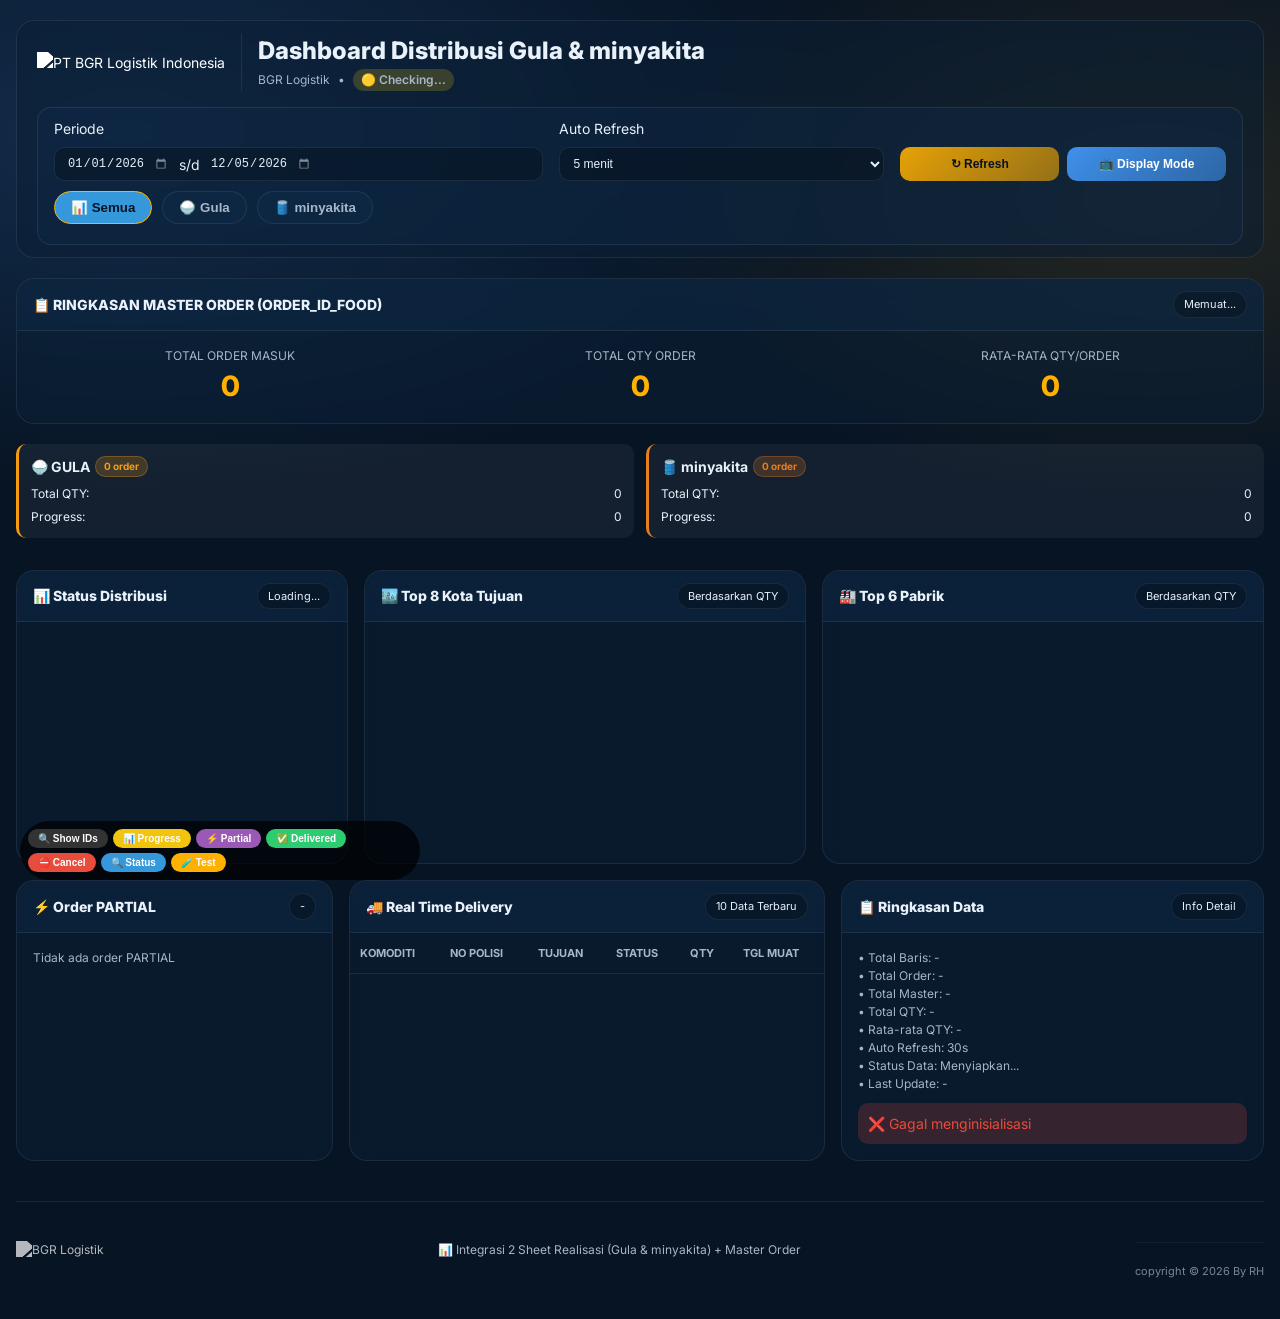
==== commit a2de12d3: "ses ok ini" ====
--- a/index.html
+++ b/index.html
@@ -4,7 +4,7 @@
   <meta charset="utf-8" />
   <meta name="viewport" content="width=device-width, initial-scale=1" />
   <title>Dashboard Distribusi - BGR Logistik</title>
-  <meta name="description" content="Dashboard distribusi Gula & Minyak dengan integrasi Google Sheets" />
+  <meta name="description" content="Dashboard distribusi Gula & minyakitaita dengan integrasi Google Sheets" />
   <meta name="theme-color" content="#071424" />
 
   <!-- Font Inter -->
@@ -40,7 +40,7 @@
       --info: #3498db;
       --partial: #9b59b6;
       --gula: #f39c12;
-      --minyak: #e67e22;
+      --minyakitaita: #e67e22;
       --line: rgba(255, 255, 255, 0.08);
       --shadow: 0 10px 30px rgba(0, 0, 0, 0.35);
       --radius-sm: 10px;
@@ -167,7 +167,7 @@
     }
 
     .commodity-btn.gula.active { background: #f39c12; }
-    .commodity-btn.minyak.active { background: #e67e22; }
+    .commodity-btn.minyakitaita.active { background: #e67e22; }
     .commodity-btn.semua.active { background: #3498db; }
 
     /* ===== CONTROLS ===== */
@@ -392,7 +392,7 @@
     .badge-ondelivery { background: rgba(52, 152, 219, 0.2); color: var(--info); border: 1px solid rgba(52, 152, 219, 0.3); }
     .badge-partial { background: rgba(155, 89, 182, 0.2); color: var(--partial); border: 1px solid rgba(155, 89, 182, 0.3); }
     .badge-gula { background: rgba(243, 156, 18, 0.2); color: #f39c12; border: 1px solid rgba(243, 156, 18, 0.3); }
-    .badge-minyak { background: rgba(230, 126, 34, 0.2); color: #e67e22; border: 1px solid rgba(230, 126, 34, 0.3); }
+    .badge-minyakita { background: rgba(230, 126, 34, 0.2); color: #e67e22; border: 1px solid rgba(230, 126, 34, 0.3); }
 
     /* ===== PARTIAL DETAIL ===== */
     .partial-detail {
@@ -418,7 +418,7 @@
     }
 
     .summary-card.gula { border-color: #f39c12; }
-    .summary-card.minyak { border-color: #e67e22; }
+    .summary-card.minyakita { border-color: #e67e22; }
 
     .summary-title {
       font-weight: 700;
@@ -570,7 +570,7 @@
           <img src="https://www.bgrlogistik.id/bgr/img/logo_bli.png" alt="PT BGR Logistik Indonesia">
         </div>
         <div class="title">
-          <h1>Dashboard Distribusi Gula & Minyak</h1>
+          <h1>Dashboard Distribusi Gula & minyakita</h1>
           <p class="sub">
             <span>BGR Logistik</span>
             <span>•</span>
@@ -616,13 +616,13 @@
         <div class="commodity-selector">
           <button id="btnSemua" class="commodity-btn semua active" onclick="window.filterKomoditi('semua')">📊 Semua</button>
           <button id="btnGula" class="commodity-btn gula" onclick="window.filterKomoditi('GULA')">🍚 Gula</button>
-          <button id="btnMinyak" class="commodity-btn minyak" onclick="window.filterKomoditi('MINYAK')">🛢️ Minyak</button>
+          <button id="btnminyakita" class="commodity-btn minyakita" onclick="window.filterKomoditi('minyakita')">🛢️ minyakita</button>
         </div>
         
         <!-- Connection Info -->
         <div class="connection-info" id="connectionInfo">
           <span id="gulaStatus">❌ Gula</span> • 
-          <span id="minyakStatus">❌ Minyak</span> • 
+          <span id="minyakitaStatus">❌ minyakita</span> • 
           <span id="masterStatus">❌ Master</span>
           <span style="float: right;" id="lastFetchTime">-</span>
         </div>
@@ -667,18 +667,18 @@
           <span id="gulaProgress">0</span>
         </div>
       </div>
-      <div class="summary-card minyak">
+      <div class="summary-card minyakita">
         <div class="summary-title">
-          <span>🛢️ MINYAK</span>
-          <span class="badge badge-minyak" id="minyakOrderCount">0 order</span>
+          <span>🛢️ minyakita</span>
+          <span class="badge badge-minyakita" id="minyakitaOrderCount">0 order</span>
         </div>
         <div style="display: flex; justify-content: space-between; font-size: 12px;">
           <span>Total QTY:</span>
-          <span id="minyakTotalQty">0</span>
+          <span id="minyakitaTotalQty">0</span>
         </div>
         <div style="display: flex; justify-content: space-between; font-size: 12px; margin-top: 5px;">
           <span>Progress:</span>
-          <span id="minyakProgress">0</span>
+          <span id="minyakitaProgress">0</span>
         </div>
       </div>
     </div>
@@ -791,7 +791,7 @@
         <img src="https://www.bgrlogistik.id/bgr/img/logo_bli.png" alt="BGR Logistik">
       </div>
       <div class="footer-info">
-        <span>📊 Integrasi 2 Sheet Realisasi (Gula & Minyak) + Master Order</span>
+        <span>📊 Integrasi 2 Sheet Realisasi (Gula & minyakita) + Master Order</span>
       </div>
       <div class="copyright">copyright © 2026 By RH</div>
     </footer>
@@ -806,10 +806,10 @@
         API_KEY: 'AIzaSyCCcgmD9-Xck5OCdJ74l_vvIKJtFCORqGc',
         SHEET_ID: '1sSCdfPKQWBsgH6JUFzmUpIpuIi8T8FWbhzs0LDcKO2M',
         
-        // Sheet Realisasi (Gula & Minyak) - kolom A sampai T
+        // Sheet Realisasi (Gula & minyakita) - kolom A sampai T
         SHEETS: {
           GULA: 'PELAKSANAAN PEKERJAAN GULA!A:T',
-          MINYAK: 'PELAKSANAAN PEKERJAAN MINYAK!A:T'
+          minyakita: 'PELAKSANAAN PEKERJAAN minyakita!A:T'
         },
         
         // Master Order - kolom A sampai H (mulai baris 4)
@@ -826,7 +826,7 @@
           qty: 7           // Kolom H
         },
         
-        // Mapping kolom untuk Realisasi (Gula & Minyak)
+        // Mapping kolom untuk Realisasi (Gula & minyakita)
         REALISASI_COLUMNS: {
           tglOrder: 1,     // Kolom B
           orderCode: 2,    // Kolom C
@@ -854,7 +854,7 @@
       const State = {
         realisasiData: {
           GULA: [],
-          MINYAK: [],
+          minyakita: [],
           ALL: []
         },
         masterData: [],
@@ -864,7 +864,7 @@
         refreshTimer: null,
         isRefreshing: false,
         lastFetch: null,
-        dataStatus: { gula: false, minyak: false, master: false },
+        dataStatus: { gula: false, minyakita: false, master: false },
         tvMode: false,
         connectionStatus: 'checking'
       };
@@ -900,9 +900,9 @@
           const el = DOM.get(id);
           if (el) el.textContent = text;
         },
-        updateConnectionStatus: (gula, minyak, master) => {
+        updateConnectionStatus: (gula, minyakita, master) => {
           DOM.get('gulaStatus').innerHTML = gula ? '✅ Gula' : '❌ Gula';
-          DOM.get('minyakStatus').innerHTML = minyak ? '✅ Minyak' : '❌ Minyak';
+          DOM.get('minyakitaStatus').innerHTML = minyakita ? '✅ minyakita' : '❌ minyakita';
           DOM.get('masterStatus').innerHTML = master ? '✅ Master' : '❌ Master';
         }
       };
@@ -913,7 +913,7 @@
         
         document.getElementById('btnSemua').classList.remove('active');
         document.getElementById('btnGula').classList.remove('active');
-        document.getElementById('btnMinyak').classList.remove('active');
+        document.getElementById('btnminyakita').classList.remove('active');
         
         if (komoditi === 'semua') {
           document.getElementById('btnSemua').classList.add('active');
@@ -921,9 +921,9 @@
         } else if (komoditi === 'GULA') {
           document.getElementById('btnGula').classList.add('active');
           State.filteredRealisasi = [...State.realisasiData.GULA];
-        } else if (komoditi === 'MINYAK') {
-          document.getElementById('btnMinyak').classList.add('active');
-          State.filteredRealisasi = [...State.realisasiData.MINYAK];
+        } else if (komoditi === 'minyakita') {
+          document.getElementById('btnminyakita').classList.add('active');
+          State.filteredRealisasi = [...State.realisasiData.minyakita];
         }
         
         const from = DOM.get('fromDate')?.value;
@@ -1117,7 +1117,7 @@
           return 'UNKNOWN';
         },
         
-        // Proses data realisasi (Gula & Minyak)
+        // Proses data realisasi (Gula & minyakita)
         processRealisasiRow: (row, komoditi) => {
           if (!Array.isArray(row) || row.length < 17) return null;
           
@@ -1227,19 +1227,19 @@
           }
         },
         
-        calculateKomoditiSummary: (dataGula, dataMinyak) => {
+        calculateKomoditiSummary: (dataGula, dataminyakita) => {
           const gulaOrders = new Set(dataGula.map(d => d.orderCode)).size;
-          const minyakOrders = new Set(dataMinyak.map(d => d.orderCode)).size;
+          const minyakitaOrders = new Set(dataminyakita.map(d => d.orderCode)).size;
           
           const gulaQty = dataGula.reduce((sum, d) => sum + (d.qty || 0), 0);
-          const minyakQty = dataMinyak.reduce((sum, d) => sum + (d.qty || 0), 0);
+          const minyakitaQty = dataminyakita.reduce((sum, d) => sum + (d.qty || 0), 0);
           
           const gulaProgress = dataGula.filter(d => d.statusCategory === 'PROGRESS').length;
-          const minyakProgress = dataMinyak.filter(d => d.statusCategory === 'PROGRESS').length;
+          const minyakitaProgress = dataminyakita.filter(d => d.statusCategory === 'PROGRESS').length;
           
           return {
             gula: { orders: gulaOrders, qty: gulaQty, progress: gulaProgress },
-            minyak: { orders: minyakOrders, qty: minyakQty, progress: minyakProgress }
+            minyakita: { orders: minyakitaOrders, qty: minyakitaQty, progress: minyakitaProgress }
           };
         },
         
@@ -1561,9 +1561,9 @@
           DOM.updateText('gulaTotalQty', DataProcessor.formatNumber(summary.gula.qty));
           DOM.updateText('gulaProgress', `${summary.gula.progress} order`);
           
-          DOM.updateText('minyakOrderCount', `${summary.minyak.orders} order`);
-          DOM.updateText('minyakTotalQty', DataProcessor.formatNumber(summary.minyak.qty));
-          DOM.updateText('minyakProgress', `${summary.minyak.progress} order`);
+          DOM.updateText('minyakitaOrderCount', `${summary.minyakita.orders} order`);
+          DOM.updateText('minyakitaTotalQty', DataProcessor.formatNumber(summary.minyakita.qty));
+          DOM.updateText('minyakitaProgress', `${summary.minyakita.progress} order`);
         },
         
         renderProgressContainer: (progressStats) => {
@@ -1888,7 +1888,7 @@
             const row = tbody.insertRow();
             
             const komoditiCell = row.insertCell();
-            komoditiCell.innerHTML = `<span class="badge ${item.komoditi === 'GULA' ? 'badge-gula' : 'badge-minyak'}">${item.komoditi}</span>`;
+            komoditiCell.innerHTML = `<span class="badge ${item.komoditi === 'GULA' ? 'badge-gula' : 'badge-minyakita'}">${item.komoditi}</span>`;
             
             const np = item.noPolisi || '-';
             const npCell = row.insertCell();
@@ -1923,7 +1923,7 @@
           
           const statusArr = [
             State.dataStatus.gula ? '✅ Gula' : '❌ Gula',
-            State.dataStatus.minyak ? '✅ Minyak' : '❌ Minyak',
+            State.dataStatus.minyakita ? '✅ minyakita' : '❌ minyakita',
             State.dataStatus.master ? '✅ Master' : '❌ Master'
           ];
           DOM.updateText('dataStatus', statusArr.join(' • '));
@@ -1959,9 +1959,9 @@
           try {
             LiveStatusManager.updateFromFetch(false);
             
-            const [gulaRes, minyakRes, masterRes] = await Promise.allSettled([
+            const [gulaRes, minyakitaRes, masterRes] = await Promise.allSettled([
               SheetsAPI.fetchData(CONFIG.SHEETS.GULA),
-              SheetsAPI.fetchData(CONFIG.SHEETS.MINYAK),
+              SheetsAPI.fetchData(CONFIG.SHEETS.minyakita),
               SheetsAPI.fetchData(CONFIG.MASTER_RANGE)
             ]);
 
@@ -1976,15 +1976,15 @@
               console.log(`✅ Loaded ${gulaData.length} GULA records`);
             }
 
-            let minyakData = [];
-            if (minyakRes.status === 'fulfilled') {
-              const rows = minyakRes.value;
+            let minyakitaData = [];
+            if (minyakitaRes.status === 'fulfilled') {
+              const rows = minyakitaRes.value;
               for (let i = 0; i < rows.length; i++) {
-                const item = DataProcessor.processRealisasiRow(rows[i], 'MINYAK');
-                if (item && item.orderCode) minyakData.push(item);
+                const item = DataProcessor.processRealisasiRow(rows[i], 'minyakita');
+                if (item && item.orderCode) minyakitaData.push(item);
               }
-              State.dataStatus.minyak = minyakData.length > 0;
-              console.log(`✅ Loaded ${minyakData.length} MINYAK records`);
+              State.dataStatus.minyakita = minyakitaData.length > 0;
+              console.log(`✅ Loaded ${minyakitaData.length} minyakita records`);
             }
 
             let masterData = [];
@@ -1999,14 +1999,14 @@
             }
 
             State.realisasiData.GULA = gulaData;
-            State.realisasiData.MINYAK = minyakData;
-            State.realisasiData.ALL = [...gulaData, ...minyakData];
+            State.realisasiData.minyakita = minyakitaData;
+            State.realisasiData.ALL = [...gulaData, ...minyakitaData];
             State.masterData = masterData;
             State.lastFetch = new Date();
             
             DOM.updateConnectionStatus(
               State.dataStatus.gula, 
-              State.dataStatus.minyak, 
+              State.dataStatus.minyakita, 
               State.dataStatus.master
             );
             
@@ -2015,24 +2015,24 @@
             } else if (State.activeKomoditi === 'GULA') {
               State.filteredRealisasi = [...State.realisasiData.GULA];
             } else {
-              State.filteredRealisasi = [...State.realisasiData.MINYAK];
+              State.filteredRealisasi = [...State.realisasiData.minyakita];
             }
             
             const from = DOM.get('fromDate')?.value;
             const to = DOM.get('toDate')?.value;
             State.filteredRealisasi = DataProcessor.filterByDate(State.filteredRealisasi, from, to, 'tglOrder');
             
-            LiveStatusManager.updateFromFetch(gulaData.length > 0 || minyakData.length > 0);
+            LiveStatusManager.updateFromFetch(gulaData.length > 0 || minyakitaData.length > 0);
             
             DOM.updateText('lastFetchTime', new Date().toLocaleTimeString('id-ID'));
             
-            return { gulaData, minyakData, masterData };
+            return { gulaData, minyakitaData, masterData };
             
           } catch (err) {
             console.error('❌ Fetch error:', err);
             LiveStatusManager.updateFromFetch(false);
             DOM.showMessage('error', 'Gagal mengambil data');
-            return { gulaData: [], minyakData: [], masterData: [] };
+            return { gulaData: [], minyakitaData: [], masterData: [] };
           } finally {
             DOM.showRefreshIndicator(false);
             State.isRefreshing = false;
@@ -2053,7 +2053,7 @@
           
           const komoditiSummary = DataProcessor.calculateKomoditiSummary(
             State.realisasiData.GULA, 
-            State.realisasiData.MINYAK
+            State.realisasiData.minyakita
           );
 
           Renderer.renderProgressContainer(progressStats);
@@ -2089,7 +2089,7 @@
             DOM.get('fromDate').addEventListener('change', () => {
               State.filteredRealisasi = DataProcessor.filterByDate(
                 State.activeKomoditi === 'semua' ? State.realisasiData.ALL :
-                State.activeKomoditi === 'GULA' ? State.realisasiData.GULA : State.realisasiData.MINYAK,
+                State.activeKomoditi === 'GULA' ? State.realisasiData.GULA : State.realisasiData.minyakita,
                 DOM.get('fromDate')?.value,
                 DOM.get('toDate')?.value,
                 'tglOrder'
@@ -2099,7 +2099,7 @@
             DOM.get('toDate').addEventListener('change', () => {
               State.filteredRealisasi = DataProcessor.filterByDate(
                 State.activeKomoditi === 'semua' ? State.realisasiData.ALL :
-                State.activeKomoditi === 'GULA' ? State.realisasiData.GULA : State.realisasiData.MINYAK,
+                State.activeKomoditi === 'GULA' ? State.realisasiData.GULA : State.realisasiData.minyakita,
                 DOM.get('fromDate')?.value,
                 DOM.get('toDate')?.value,
                 'tglOrder'
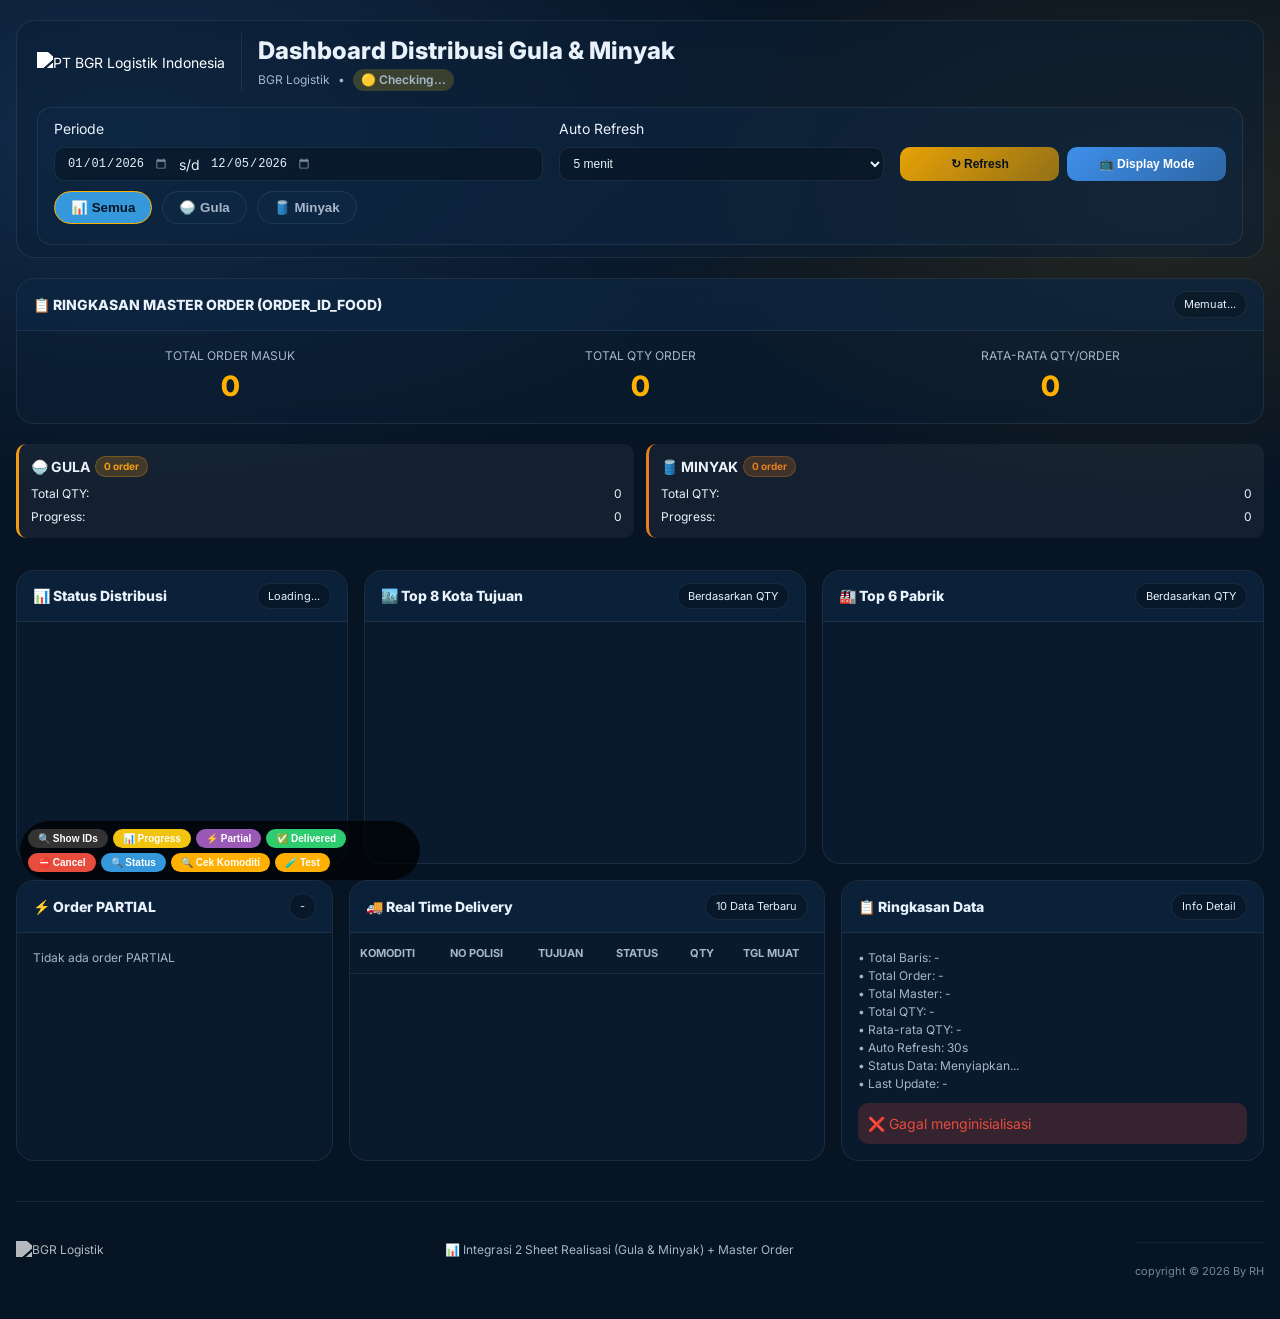
==== commit 7d9cb7b0: "Sudah Oke Banget" ====
--- a/index.html
+++ b/index.html
@@ -4,7 +4,7 @@
   <meta charset="utf-8" />
   <meta name="viewport" content="width=device-width, initial-scale=1" />
   <title>Dashboard Distribusi - BGR Logistik</title>
-  <meta name="description" content="Dashboard distribusi Gula & minyakitaita dengan integrasi Google Sheets" />
+  <meta name="description" content="Dashboard distribusi Gula & Minyak dengan integrasi Google Sheets" />
   <meta name="theme-color" content="#071424" />
 
   <!-- Font Inter -->
@@ -40,7 +40,7 @@
       --info: #3498db;
       --partial: #9b59b6;
       --gula: #f39c12;
-      --minyakitaita: #e67e22;
+      --minyak: #e67e22;
       --line: rgba(255, 255, 255, 0.08);
       --shadow: 0 10px 30px rgba(0, 0, 0, 0.35);
       --radius-sm: 10px;
@@ -167,7 +167,7 @@
     }
 
     .commodity-btn.gula.active { background: #f39c12; }
-    .commodity-btn.minyakitaita.active { background: #e67e22; }
+    .commodity-btn.minyak.active { background: #e67e22; }
     .commodity-btn.semua.active { background: #3498db; }
 
     /* ===== CONTROLS ===== */
@@ -392,7 +392,7 @@
     .badge-ondelivery { background: rgba(52, 152, 219, 0.2); color: var(--info); border: 1px solid rgba(52, 152, 219, 0.3); }
     .badge-partial { background: rgba(155, 89, 182, 0.2); color: var(--partial); border: 1px solid rgba(155, 89, 182, 0.3); }
     .badge-gula { background: rgba(243, 156, 18, 0.2); color: #f39c12; border: 1px solid rgba(243, 156, 18, 0.3); }
-    .badge-minyakita { background: rgba(230, 126, 34, 0.2); color: #e67e22; border: 1px solid rgba(230, 126, 34, 0.3); }
+    .badge-minyak { background: rgba(230, 126, 34, 0.2); color: #e67e22; border: 1px solid rgba(230, 126, 34, 0.3); }
 
     /* ===== PARTIAL DETAIL ===== */
     .partial-detail {
@@ -418,7 +418,7 @@
     }
 
     .summary-card.gula { border-color: #f39c12; }
-    .summary-card.minyakita { border-color: #e67e22; }
+    .summary-card.minyak { border-color: #e67e22; }
 
     .summary-title {
       font-weight: 700;
@@ -559,6 +559,7 @@
     <button class="debug-btn" style="background:#2ecc71" onclick="debugDelivered()">✅ Delivered</button>
     <button class="debug-btn" style="background:#e74c3c" onclick="debugCancel()">⛔ Cancel</button>
     <button class="debug-btn" style="background:#3498db" onclick="debugStatusCategories()">🔍 Status</button>
+    <button class="debug-btn" style="background:#ffb000" onclick="debugKomoditi()">🔍 Cek Komoditi</button>
     <button class="debug-btn" style="background:#ffb000" onclick="testAllContainers()">🧪 Test</button>
   </div>
 
@@ -570,7 +571,7 @@
           <img src="https://www.bgrlogistik.id/bgr/img/logo_bli.png" alt="PT BGR Logistik Indonesia">
         </div>
         <div class="title">
-          <h1>Dashboard Distribusi Gula & minyakita</h1>
+          <h1>Dashboard Distribusi Gula & Minyak</h1>
           <p class="sub">
             <span>BGR Logistik</span>
             <span>•</span>
@@ -616,13 +617,13 @@
         <div class="commodity-selector">
           <button id="btnSemua" class="commodity-btn semua active" onclick="window.filterKomoditi('semua')">📊 Semua</button>
           <button id="btnGula" class="commodity-btn gula" onclick="window.filterKomoditi('GULA')">🍚 Gula</button>
-          <button id="btnminyakita" class="commodity-btn minyakita" onclick="window.filterKomoditi('minyakita')">🛢️ minyakita</button>
+          <button id="btnMinyak" class="commodity-btn minyak" onclick="window.filterKomoditi('MINYAK')">🛢️ Minyak</button>
         </div>
         
         <!-- Connection Info -->
         <div class="connection-info" id="connectionInfo">
           <span id="gulaStatus">❌ Gula</span> • 
-          <span id="minyakitaStatus">❌ minyakita</span> • 
+          <span id="minyakStatus">❌ Minyak</span> • 
           <span id="masterStatus">❌ Master</span>
           <span style="float: right;" id="lastFetchTime">-</span>
         </div>
@@ -667,18 +668,18 @@
           <span id="gulaProgress">0</span>
         </div>
       </div>
-      <div class="summary-card minyakita">
+      <div class="summary-card minyak">
         <div class="summary-title">
-          <span>🛢️ minyakita</span>
-          <span class="badge badge-minyakita" id="minyakitaOrderCount">0 order</span>
+          <span>🛢️ MINYAK</span>
+          <span class="badge badge-minyak" id="minyakOrderCount">0 order</span>
         </div>
         <div style="display: flex; justify-content: space-between; font-size: 12px;">
           <span>Total QTY:</span>
-          <span id="minyakitaTotalQty">0</span>
+          <span id="minyakTotalQty">0</span>
         </div>
         <div style="display: flex; justify-content: space-between; font-size: 12px; margin-top: 5px;">
           <span>Progress:</span>
-          <span id="minyakitaProgress">0</span>
+          <span id="minyakProgress">0</span>
         </div>
       </div>
     </div>
@@ -791,7 +792,7 @@
         <img src="https://www.bgrlogistik.id/bgr/img/logo_bli.png" alt="BGR Logistik">
       </div>
       <div class="footer-info">
-        <span>📊 Integrasi 2 Sheet Realisasi (Gula & minyakita) + Master Order</span>
+        <span>📊 Integrasi 2 Sheet Realisasi (Gula & Minyak) + Master Order</span>
       </div>
       <div class="copyright">copyright © 2026 By RH</div>
     </footer>
@@ -806,16 +807,16 @@
         API_KEY: 'AIzaSyCCcgmD9-Xck5OCdJ74l_vvIKJtFCORqGc',
         SHEET_ID: '1sSCdfPKQWBsgH6JUFzmUpIpuIi8T8FWbhzs0LDcKO2M',
         
-        // Sheet Realisasi (Gula & minyakita) - kolom A sampai T
+        // Sheet Realisasi (Gula & Minyak) - kolom A sampai T
         SHEETS: {
           GULA: 'PELAKSANAAN PEKERJAAN GULA!A:T',
-          minyakita: 'PELAKSANAAN PEKERJAAN minyakita!A:T'
+          MINYAK: 'PELAKSANAAN PEKERJAAN MINYAK!A:T'
         },
         
         // Master Order - kolom A sampai H (mulai baris 4)
         MASTER_RANGE: 'ORDER_ID_FOOD!A4:H',
         
-        // Mapping kolom untuk Master Order (sesuai permintaan)
+        // Mapping kolom untuk Master Order
         MASTER_COLUMNS: {
           tglOrder: 1,     // Kolom B
           orderCode: 2,    // Kolom C
@@ -826,7 +827,7 @@
           qty: 7           // Kolom H
         },
         
-        // Mapping kolom untuk Realisasi (Gula & minyakita)
+        // Mapping kolom untuk Realisasi (Gula & Minyak)
         REALISASI_COLUMNS: {
           tglOrder: 1,     // Kolom B
           orderCode: 2,    // Kolom C
@@ -854,7 +855,7 @@
       const State = {
         realisasiData: {
           GULA: [],
-          minyakita: [],
+          MINYAK: [],
           ALL: []
         },
         masterData: [],
@@ -864,7 +865,7 @@
         refreshTimer: null,
         isRefreshing: false,
         lastFetch: null,
-        dataStatus: { gula: false, minyakita: false, master: false },
+        dataStatus: { gula: false, minyak: false, master: false },
         tvMode: false,
         connectionStatus: 'checking'
       };
@@ -900,30 +901,38 @@
           const el = DOM.get(id);
           if (el) el.textContent = text;
         },
-        updateConnectionStatus: (gula, minyakita, master) => {
+        updateConnectionStatus: (gula, minyak, master) => {
           DOM.get('gulaStatus').innerHTML = gula ? '✅ Gula' : '❌ Gula';
-          DOM.get('minyakitaStatus').innerHTML = minyakita ? '✅ minyakita' : '❌ minyakita';
+          DOM.get('minyakStatus').innerHTML = minyak ? '✅ Minyak' : '❌ Minyak';
           DOM.get('masterStatus').innerHTML = master ? '✅ Master' : '❌ Master';
         }
       };
 
-      // ========== FILTER KOMODITI ==========
+      // ========== FILTER KOMODITI (DIPERBAIKI UNTUK MINYAKITA) ==========
       window.filterKomoditi = (komoditi) => {
         State.activeKomoditi = komoditi;
         
         document.getElementById('btnSemua').classList.remove('active');
         document.getElementById('btnGula').classList.remove('active');
-        document.getElementById('btnminyakita').classList.remove('active');
+        document.getElementById('btnMinyak').classList.remove('active');
         
         if (komoditi === 'semua') {
           document.getElementById('btnSemua').classList.add('active');
           State.filteredRealisasi = [...State.realisasiData.ALL];
         } else if (komoditi === 'GULA') {
           document.getElementById('btnGula').classList.add('active');
-          State.filteredRealisasi = [...State.realisasiData.GULA];
-        } else if (komoditi === 'minyakita') {
-          document.getElementById('btnminyakita').classList.add('active');
-          State.filteredRealisasi = [...State.realisasiData.minyakita];
+          // Filter GULA: cari yang mengandung "GULA"
+          State.filteredRealisasi = State.realisasiData.ALL.filter(item => 
+            item.komoditi === 'GULA' || item.komoditi?.toUpperCase().includes('GULA')
+          );
+        } else if (komoditi === 'MINYAK') {
+          document.getElementById('btnMinyak').classList.add('active');
+          // Filter MINYAK: cari yang mengandung "MINYAK" (termasuk MINYAKITA)
+          State.filteredRealisasi = State.realisasiData.ALL.filter(item => 
+            item.komoditi === 'MINYAK' || 
+            item.komoditi === 'MINYAKITA' || 
+            item.komoditi?.toUpperCase().includes('MINYAK')
+          );
         }
         
         const from = DOM.get('fromDate')?.value;
@@ -1117,12 +1126,16 @@
           return 'UNKNOWN';
         },
         
-        // Proses data realisasi (Gula & minyakita)
-        processRealisasiRow: (row, komoditi) => {
+        // Proses data realisasi (Gula & Minyak) - DIPERBAIKI
+        processRealisasiRow: (row, komoditiSheet) => {
           if (!Array.isArray(row) || row.length < 17) return null;
           
           const orderCode = row[CONFIG.REALISASI_COLUMNS.orderCode] || '';
           if (!orderCode || orderCode.toString().trim() === '') return null;
+          
+          // Baca komoditi dari sheet (kolom E)
+          const komoditiFromSheet = row[CONFIG.REALISASI_COLUMNS.komoditi] || '';
+          const komoditiValue = komoditiFromSheet.toString().trim().toUpperCase();
           
           let noPolisi = row[CONFIG.REALISASI_COLUMNS.noPolisi] || '-';
           noPolisi = noPolisi.toString().trim().toUpperCase();
@@ -1131,7 +1144,11 @@
             tglOrder: DataProcessor.parseDate(row[CONFIG.REALISASI_COLUMNS.tglOrder]),
             orderCode: orderCode.toString().trim(),
             pabrik: row[CONFIG.REALISASI_COLUMNS.pabrik] || 'Unknown',
-            komoditi: komoditi,
+            // Simpan komoditi asli dari sheet
+            komoditi: komoditiValue || komoditiSheet,
+            // Tambahkan grup komoditi untuk memudahkan filtering
+            komoditiGroup: komoditiValue.includes('GULA') ? 'GULA' : 
+                          (komoditiValue.includes('MINYAK') ? 'MINYAK' : komoditiSheet),
             penerima: row[CONFIG.REALISASI_COLUMNS.penerima] || 'Unknown',
             kota: row[CONFIG.REALISASI_COLUMNS.kota] || 'Unknown',
             qty: DataProcessor.parseNumber(row[CONFIG.REALISASI_COLUMNS.qty]),
@@ -1154,7 +1171,7 @@
             tglOrder: DataProcessor.parseDate(row[CONFIG.MASTER_COLUMNS.tglOrder]),
             orderCode: orderCodeRaw.toString().trim(),
             pabrik: (row[CONFIG.MASTER_COLUMNS.pabrik] || '').toString().trim() || 'Unknown',
-            komoditi: (row[CONFIG.MASTER_COLUMNS.komoditi] || '').toString().trim() || 'Unknown',
+            komoditi: (row[CONFIG.MASTER_COLUMNS.komoditi] || '').toString().trim().toUpperCase() || 'Unknown',
             penerima: (row[CONFIG.MASTER_COLUMNS.penerima] || '').toString().trim() || 'Unknown',
             kota: (row[CONFIG.MASTER_COLUMNS.kota] || '').toString().trim() || 'Unknown',
             qtyOrder: DataProcessor.parseNumber(row[CONFIG.MASTER_COLUMNS.qty])
@@ -1186,7 +1203,17 @@
           
           let filteredData = data;
           if (filterKomoditi && filterKomoditi !== 'semua') {
-            filteredData = data.filter(item => item.komoditi === filterKomoditi);
+            if (filterKomoditi === 'GULA') {
+              filteredData = data.filter(item => 
+                item.komoditi === 'GULA' || item.komoditi?.includes('GULA')
+              );
+            } else if (filterKomoditi === 'MINYAK') {
+              filteredData = data.filter(item => 
+                item.komoditi === 'MINYAK' || 
+                item.komoditi === 'MINYAKITA' || 
+                item.komoditi?.includes('MINYAK')
+              );
+            }
           }
           
           const uniqueOrders = new Map();
@@ -1227,19 +1254,32 @@
           }
         },
         
-        calculateKomoditiSummary: (dataGula, dataminyakita) => {
-          const gulaOrders = new Set(dataGula.map(d => d.orderCode)).size;
-          const minyakitaOrders = new Set(dataminyakita.map(d => d.orderCode)).size;
-          
-          const gulaQty = dataGula.reduce((sum, d) => sum + (d.qty || 0), 0);
-          const minyakitaQty = dataminyakita.reduce((sum, d) => sum + (d.qty || 0), 0);
-          
-          const gulaProgress = dataGula.filter(d => d.statusCategory === 'PROGRESS').length;
-          const minyakitaProgress = dataminyakita.filter(d => d.statusCategory === 'PROGRESS').length;
+        // Hitung summary komoditi - DIPERBAIKI UNTUK MINYAKITA
+        calculateKomoditiSummary: (dataGula, dataMinyak) => {
+          // Untuk GULA: filter yang mengandung GULA
+          const gulaData = dataGula.filter(d => 
+            d.komoditi === 'GULA' || d.komoditi?.includes('GULA')
+          );
+          
+          // Untuk MINYAK: filter yang mengandung MINYAK (termasuk MINYAKITA)
+          const minyakData = dataMinyak.filter(d => 
+            d.komoditi === 'MINYAK' || 
+            d.komoditi === 'MINYAKITA' || 
+            d.komoditi?.includes('MINYAK')
+          );
+          
+          const gulaOrders = new Set(gulaData.map(d => d.orderCode)).size;
+          const minyakOrders = new Set(minyakData.map(d => d.orderCode)).size;
+          
+          const gulaQty = gulaData.reduce((sum, d) => sum + (d.qty || 0), 0);
+          const minyakQty = minyakData.reduce((sum, d) => sum + (d.qty || 0), 0);
+          
+          const gulaProgress = gulaData.filter(d => d.statusCategory === 'PROGRESS').length;
+          const minyakProgress = minyakData.filter(d => d.statusCategory === 'PROGRESS').length;
           
           return {
             gula: { orders: gulaOrders, qty: gulaQty, progress: gulaProgress },
-            minyakita: { orders: minyakitaOrders, qty: minyakitaQty, progress: minyakitaProgress }
+            minyak: { orders: minyakOrders, qty: minyakQty, progress: minyakProgress }
           };
         },
         
@@ -1561,9 +1601,9 @@
           DOM.updateText('gulaTotalQty', DataProcessor.formatNumber(summary.gula.qty));
           DOM.updateText('gulaProgress', `${summary.gula.progress} order`);
           
-          DOM.updateText('minyakitaOrderCount', `${summary.minyakita.orders} order`);
-          DOM.updateText('minyakitaTotalQty', DataProcessor.formatNumber(summary.minyakita.qty));
-          DOM.updateText('minyakitaProgress', `${summary.minyakita.progress} order`);
+          DOM.updateText('minyakOrderCount', `${summary.minyak.orders} order`);
+          DOM.updateText('minyakTotalQty', DataProcessor.formatNumber(summary.minyak.qty));
+          DOM.updateText('minyakProgress', `${summary.minyak.progress} order`);
         },
         
         renderProgressContainer: (progressStats) => {
@@ -1888,7 +1928,7 @@
             const row = tbody.insertRow();
             
             const komoditiCell = row.insertCell();
-            komoditiCell.innerHTML = `<span class="badge ${item.komoditi === 'GULA' ? 'badge-gula' : 'badge-minyakita'}">${item.komoditi}</span>`;
+            komoditiCell.innerHTML = `<span class="badge ${item.komoditi === 'GULA' || item.komoditi?.includes('GULA') ? 'badge-gula' : 'badge-minyak'}">${item.komoditi}</span>`;
             
             const np = item.noPolisi || '-';
             const npCell = row.insertCell();
@@ -1923,7 +1963,7 @@
           
           const statusArr = [
             State.dataStatus.gula ? '✅ Gula' : '❌ Gula',
-            State.dataStatus.minyakita ? '✅ minyakita' : '❌ minyakita',
+            State.dataStatus.minyak ? '✅ Minyak' : '❌ Minyak',
             State.dataStatus.master ? '✅ Master' : '❌ Master'
           ];
           DOM.updateText('dataStatus', statusArr.join(' • '));
@@ -1959,9 +1999,9 @@
           try {
             LiveStatusManager.updateFromFetch(false);
             
-            const [gulaRes, minyakitaRes, masterRes] = await Promise.allSettled([
+            const [gulaRes, minyakRes, masterRes] = await Promise.allSettled([
               SheetsAPI.fetchData(CONFIG.SHEETS.GULA),
-              SheetsAPI.fetchData(CONFIG.SHEETS.minyakita),
+              SheetsAPI.fetchData(CONFIG.SHEETS.MINYAK),
               SheetsAPI.fetchData(CONFIG.MASTER_RANGE)
             ]);
 
@@ -1976,15 +2016,15 @@
               console.log(`✅ Loaded ${gulaData.length} GULA records`);
             }
 
-            let minyakitaData = [];
-            if (minyakitaRes.status === 'fulfilled') {
-              const rows = minyakitaRes.value;
+            let minyakData = [];
+            if (minyakRes.status === 'fulfilled') {
+              const rows = minyakRes.value;
               for (let i = 0; i < rows.length; i++) {
-                const item = DataProcessor.processRealisasiRow(rows[i], 'minyakita');
-                if (item && item.orderCode) minyakitaData.push(item);
+                const item = DataProcessor.processRealisasiRow(rows[i], 'MINYAK');
+                if (item && item.orderCode) minyakData.push(item);
               }
-              State.dataStatus.minyakita = minyakitaData.length > 0;
-              console.log(`✅ Loaded ${minyakitaData.length} minyakita records`);
+              State.dataStatus.minyak = minyakData.length > 0;
+              console.log(`✅ Loaded ${minyakData.length} MINYAK records`);
             }
 
             let masterData = [];
@@ -1999,40 +2039,47 @@
             }
 
             State.realisasiData.GULA = gulaData;
-            State.realisasiData.minyakita = minyakitaData;
-            State.realisasiData.ALL = [...gulaData, ...minyakitaData];
+            State.realisasiData.MINYAK = minyakData;
+            State.realisasiData.ALL = [...gulaData, ...minyakData];
             State.masterData = masterData;
             State.lastFetch = new Date();
             
             DOM.updateConnectionStatus(
               State.dataStatus.gula, 
-              State.dataStatus.minyakita, 
+              State.dataStatus.minyak, 
               State.dataStatus.master
             );
             
+            // Set filtered data berdasarkan active komoditi
             if (State.activeKomoditi === 'semua') {
               State.filteredRealisasi = [...State.realisasiData.ALL];
             } else if (State.activeKomoditi === 'GULA') {
-              State.filteredRealisasi = [...State.realisasiData.GULA];
-            } else {
-              State.filteredRealisasi = [...State.realisasiData.minyakita];
+              State.filteredRealisasi = State.realisasiData.ALL.filter(item => 
+                item.komoditi === 'GULA' || item.komoditi?.includes('GULA')
+              );
+            } else if (State.activeKomoditi === 'MINYAK') {
+              State.filteredRealisasi = State.realisasiData.ALL.filter(item => 
+                item.komoditi === 'MINYAK' || 
+                item.komoditi === 'MINYAKITA' || 
+                item.komoditi?.includes('MINYAK')
+              );
             }
             
             const from = DOM.get('fromDate')?.value;
             const to = DOM.get('toDate')?.value;
             State.filteredRealisasi = DataProcessor.filterByDate(State.filteredRealisasi, from, to, 'tglOrder');
             
-            LiveStatusManager.updateFromFetch(gulaData.length > 0 || minyakitaData.length > 0);
+            LiveStatusManager.updateFromFetch(gulaData.length > 0 || minyakData.length > 0);
             
             DOM.updateText('lastFetchTime', new Date().toLocaleTimeString('id-ID'));
             
-            return { gulaData, minyakitaData, masterData };
+            return { gulaData, minyakData, masterData };
             
           } catch (err) {
             console.error('❌ Fetch error:', err);
             LiveStatusManager.updateFromFetch(false);
             DOM.showMessage('error', 'Gagal mengambil data');
-            return { gulaData: [], minyakitaData: [], masterData: [] };
+            return { gulaData: [], minyakData: [], masterData: [] };
           } finally {
             DOM.showRefreshIndicator(false);
             State.isRefreshing = false;
@@ -2053,7 +2100,7 @@
           
           const komoditiSummary = DataProcessor.calculateKomoditiSummary(
             State.realisasiData.GULA, 
-            State.realisasiData.minyakita
+            State.realisasiData.MINYAK
           );
 
           Renderer.renderProgressContainer(progressStats);
@@ -2088,8 +2135,7 @@
             DOM.get('refreshSec').addEventListener('change', AutoRefresh.setup);
             DOM.get('fromDate').addEventListener('change', () => {
               State.filteredRealisasi = DataProcessor.filterByDate(
-                State.activeKomoditi === 'semua' ? State.realisasiData.ALL :
-                State.activeKomoditi === 'GULA' ? State.realisasiData.GULA : State.realisasiData.minyakita,
+                State.filteredRealisasi,
                 DOM.get('fromDate')?.value,
                 DOM.get('toDate')?.value,
                 'tglOrder'
@@ -2098,8 +2144,7 @@
             });
             DOM.get('toDate').addEventListener('change', () => {
               State.filteredRealisasi = DataProcessor.filterByDate(
-                State.activeKomoditi === 'semua' ? State.realisasiData.ALL :
-                State.activeKomoditi === 'GULA' ? State.realisasiData.GULA : State.realisasiData.minyakita,
+                State.filteredRealisasi,
                 DOM.get('fromDate')?.value,
                 DOM.get('toDate')?.value,
                 'tglOrder'
@@ -2120,7 +2165,27 @@
         }
       };
 
-      // ========== GLOBAL DEBUG FUNCTIONS ==========
+      // ========== DEBUG FUNCTIONS ==========
+      window.debugKomoditi = () => {
+        console.group('🔍 CEK KOMODITI');
+        
+        const allData = State.realisasiData.ALL;
+        const uniqueKomoditi = [...new Set(allData.map(d => d.komoditi))];
+        console.log('Nilai komoditi yang ditemukan:', uniqueKomoditi);
+        
+        uniqueKomoditi.forEach(k => {
+          const count = allData.filter(d => d.komoditi === k).length;
+          console.log(`- ${k}: ${count} records`);
+        });
+        
+        const minyakData = allData.filter(d => 
+          d.komoditi?.toUpperCase().includes('MINYAK')
+        );
+        console.log(`Data yang mengandung "MINYAK": ${minyakData.length} records`);
+        
+        console.groupEnd();
+      };
+      
       window.toggleContainerInfo = () => {
         document.body.classList.toggle('show-container-info');
       };
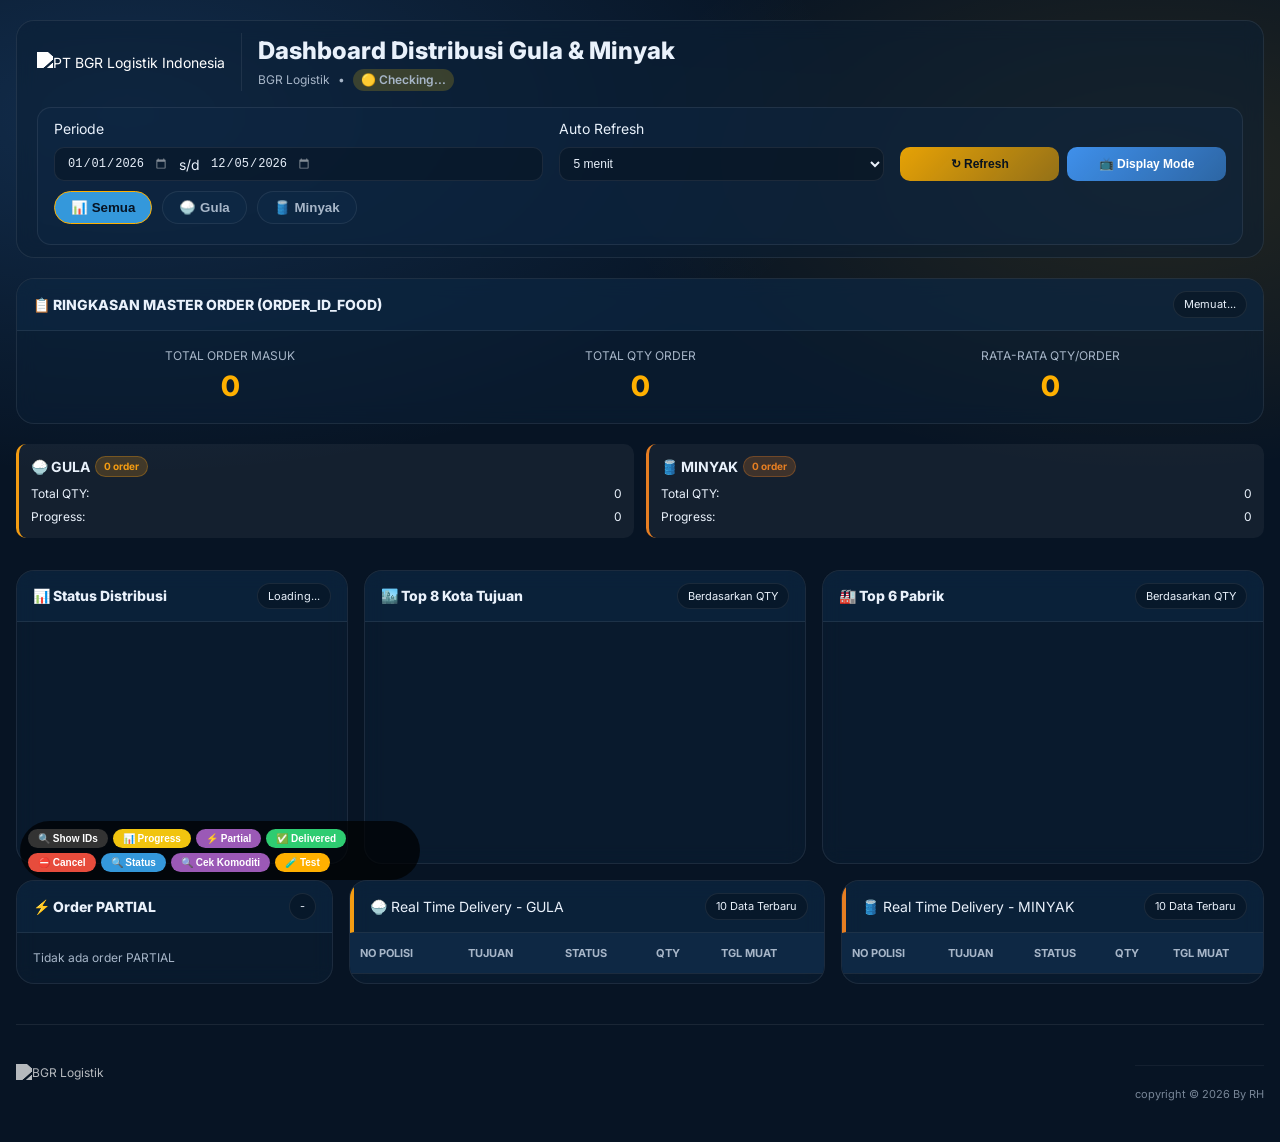
==== commit 0ce67f6e: "Sudah Oke Banget" ====
--- a/index.html
+++ b/index.html
@@ -428,6 +428,52 @@
       gap: 5px;
     }
 
+    /* ===== REAL TIME DELIVERY CONTAINERS ===== */
+    .realtime-grid {
+      display: grid;
+      grid-template-columns: 1fr 1fr;
+      gap: 16px;
+      margin-bottom: 16px;
+    }
+
+    .realtime-card {
+      border: 1px solid var(--line);
+      background: rgba(12, 31, 53, 0.55);
+      border-radius: var(--radius-lg);
+      backdrop-filter: blur(10px);
+      overflow: hidden;
+    }
+
+    .realtime-card .hd {
+      padding: 12px 16px;
+      border-bottom: 1px solid var(--line);
+      background: rgba(15, 42, 71, 0.45);
+      display: flex;
+      justify-content: space-between;
+      align-items: center;
+    }
+
+    .realtime-card .hd.gula { border-left: 4px solid #f39c12; }
+    .realtime-card .hd.minyak { border-left: 4px solid #e67e22; }
+
+    .realtime-card .bd {
+      padding: 0;
+      max-height: 300px;
+      overflow-y: auto;
+    }
+
+    .realtime-card table {
+      width: 100%;
+      border-collapse: collapse;
+    }
+
+    .realtime-card th {
+      position: sticky;
+      top: 0;
+      background: rgba(15, 42, 71, 0.95);
+      z-index: 1;
+    }
+
     /* ===== FOOTER ===== */
     .footer {
       margin-top: 40px;
@@ -518,7 +564,7 @@
 
     /* ===== RESPONSIVE ===== */
     @media (max-width: 1200px) {
-      .main, .bottom { grid-template-columns: 1fr; }
+      .main, .bottom, .realtime-grid { grid-template-columns: 1fr; }
       .master-stats { grid-template-columns: repeat(2, 1fr); }
     }
     @media (max-width: 768px) {
@@ -559,7 +605,7 @@
     <button class="debug-btn" style="background:#2ecc71" onclick="debugDelivered()">✅ Delivered</button>
     <button class="debug-btn" style="background:#e74c3c" onclick="debugCancel()">⛔ Cancel</button>
     <button class="debug-btn" style="background:#3498db" onclick="debugStatusCategories()">🔍 Status</button>
-    <button class="debug-btn" style="background:#ffb000" onclick="debugKomoditi()">🔍 Cek Komoditi</button>
+    <button class="debug-btn" style="background:#9b59b6" onclick="debugKomoditi()">🔍 Cek Komoditi</button>
     <button class="debug-btn" style="background:#ffb000" onclick="testAllContainers()">🧪 Test</button>
   </div>
 
@@ -738,50 +784,54 @@
         </div>
       </div>
 
-      <!-- Real Time Delivery -->
-      <div class="card" id="containerRealTime">
-        <div class="hd">
-          <div class="t">🚚 Real Time Delivery</div>
-          <div class="pill">10 Data Terbaru</div>
-        </div>
-        <div class="bd" style="padding:0">
-          <div style="overflow-x:auto">
-            <table>
-              <thead>
-                <tr>
-                  <th>Komoditi</th>
-                  <th>No Polisi</th>
-                  <th>Tujuan</th>
-                  <th>Status</th>
-                  <th>QTY</th>
-                  <th>Tgl Muat</th>
-                </tr>
-              </thead>
-              <tbody id="rtBody"></tbody>
-            </table>
+      <!-- REAL TIME DELIVERY - GULA & MINYAK (2 Container) -->
+      <div style="display: contents;">
+        <!-- Real Time Delivery GULA -->
+        <div class="realtime-card" id="containerRealTimeGula">
+          <div class="hd gula">
+            <div class="t">🍚 Real Time Delivery - GULA</div>
+            <div class="pill">10 Data Terbaru</div>
           </div>
-        </div>
-      </div>
-
-      <!-- Ringkasan Data -->
-      <div class="card" id="containerRingkasan">
-        <div class="hd">
-          <div class="t">📋 Ringkasan Data</div>
-          <div class="pill">Info Detail</div>
-        </div>
-        <div class="bd">
-          <div class="note">
-            <div>• Total Baris: <span id="totalRowsDetail">-</span></div>
-            <div>• Total Order: <span id="totalOrdersDetail">-</span></div>
-            <div>• Total Master: <span id="masterInfoDetail">-</span></div>
-            <div>• Total QTY: <span id="totalQtyDetail">-</span></div>
-            <div>• Rata-rata QTY: <span id="avgQtyDetail">-</span></div>
-            <div>• Auto Refresh: <span id="refreshStatus">30s</span></div>
-            <div>• Status Data: <span id="dataStatus">Menyiapkan...</span></div>
-            <div>• Last Update: <span id="lastUpdateTime">-</span></div>
+          <div class="bd">
+            <div style="overflow-x:auto">
+              <table>
+                <thead>
+                  <tr>
+                    <th>No Polisi</th>
+                    <th>Tujuan</th>
+                    <th>Status</th>
+                    <th>QTY</th>
+                    <th>Tgl Muat</th>
+                  </tr>
+                </thead>
+                <tbody id="rtBodyGula"></tbody>
+              </table>
+            </div>
           </div>
-          <div id="messageContainer" style="margin-top:10px; color:var(--success);"></div>
-          <div id="errorContainer" style="display:none; margin-top:10px;"></div>
+        </div>
+
+        <!-- Real Time Delivery MINYAK -->
+        <div class="realtime-card" id="containerRealTimeMinyak">
+          <div class="hd minyak">
+            <div class="t">🛢️ Real Time Delivery - MINYAK</div>
+            <div class="pill">10 Data Terbaru</div>
+          </div>
+          <div class="bd">
+            <div style="overflow-x:auto">
+              <table>
+                <thead>
+                  <tr>
+                    <th>No Polisi</th>
+                    <th>Tujuan</th>
+                    <th>Status</th>
+                    <th>QTY</th>
+                    <th>Tgl Muat</th>
+                  </tr>
+                </thead>
+                <tbody id="rtBodyMinyak"></tbody>
+              </table>
+            </div>
+          </div>
         </div>
       </div>
     </div>
@@ -792,7 +842,7 @@
         <img src="https://www.bgrlogistik.id/bgr/img/logo_bli.png" alt="BGR Logistik">
       </div>
       <div class="footer-info">
-        <span>📊 Integrasi 2 Sheet Realisasi (Gula & Minyak) + Master Order</span>
+       
       </div>
       <div class="copyright">copyright © 2026 By RH</div>
     </footer>
@@ -879,21 +929,15 @@
         },
         showMessage: (type, msg, duration = 2000) => {
           const container = DOM.get('messageContainer');
-          const errorContainer = DOM.get('errorContainer');
           if (!container) return;
 
           if (type === 'error') {
-            if (errorContainer) {
-              errorContainer.style.display = 'block';
-              errorContainer.style.padding = '10px';
-              errorContainer.style.background = 'rgba(231,76,60,0.2)';
-              errorContainer.style.borderRadius = 'var(--radius-sm)';
-              errorContainer.style.color = 'var(--danger)';
-              errorContainer.innerHTML = `❌ ${msg}`;
-              setTimeout(() => { errorContainer.style.display = 'none'; }, duration);
-            }
+            container.innerHTML = `❌ ${msg}`;
+            container.style.color = 'var(--danger)';
+            setTimeout(() => { container.innerHTML = ''; }, duration);
           } else {
             container.innerHTML = `✅ ${msg}`;
+            container.style.color = 'var(--success)';
             setTimeout(() => { container.innerHTML = ''; }, duration);
           }
         },
@@ -908,7 +952,7 @@
         }
       };
 
-      // ========== FILTER KOMODITI (DIPERBAIKI UNTUK MINYAKITA) ==========
+      // ========== FILTER KOMODITI ==========
       window.filterKomoditi = (komoditi) => {
         State.activeKomoditi = komoditi;
         
@@ -921,17 +965,15 @@
           State.filteredRealisasi = [...State.realisasiData.ALL];
         } else if (komoditi === 'GULA') {
           document.getElementById('btnGula').classList.add('active');
-          // Filter GULA: cari yang mengandung "GULA"
           State.filteredRealisasi = State.realisasiData.ALL.filter(item => 
-            item.komoditi === 'GULA' || item.komoditi?.toUpperCase().includes('GULA')
+            item.komoditi === 'GULA' || item.komoditi?.includes('GULA')
           );
         } else if (komoditi === 'MINYAK') {
           document.getElementById('btnMinyak').classList.add('active');
-          // Filter MINYAK: cari yang mengandung "MINYAK" (termasuk MINYAKITA)
           State.filteredRealisasi = State.realisasiData.ALL.filter(item => 
             item.komoditi === 'MINYAK' || 
             item.komoditi === 'MINYAKITA' || 
-            item.komoditi?.toUpperCase().includes('MINYAK')
+            item.komoditi?.includes('MINYAK')
           );
         }
         
@@ -1126,14 +1168,13 @@
           return 'UNKNOWN';
         },
         
-        // Proses data realisasi (Gula & Minyak) - DIPERBAIKI
+        // Proses data realisasi (Gula & Minyak)
         processRealisasiRow: (row, komoditiSheet) => {
           if (!Array.isArray(row) || row.length < 17) return null;
           
           const orderCode = row[CONFIG.REALISASI_COLUMNS.orderCode] || '';
           if (!orderCode || orderCode.toString().trim() === '') return null;
           
-          // Baca komoditi dari sheet (kolom E)
           const komoditiFromSheet = row[CONFIG.REALISASI_COLUMNS.komoditi] || '';
           const komoditiValue = komoditiFromSheet.toString().trim().toUpperCase();
           
@@ -1144,11 +1185,7 @@
             tglOrder: DataProcessor.parseDate(row[CONFIG.REALISASI_COLUMNS.tglOrder]),
             orderCode: orderCode.toString().trim(),
             pabrik: row[CONFIG.REALISASI_COLUMNS.pabrik] || 'Unknown',
-            // Simpan komoditi asli dari sheet
             komoditi: komoditiValue || komoditiSheet,
-            // Tambahkan grup komoditi untuk memudahkan filtering
-            komoditiGroup: komoditiValue.includes('GULA') ? 'GULA' : 
-                          (komoditiValue.includes('MINYAK') ? 'MINYAK' : komoditiSheet),
             penerima: row[CONFIG.REALISASI_COLUMNS.penerima] || 'Unknown',
             kota: row[CONFIG.REALISASI_COLUMNS.kota] || 'Unknown',
             qty: DataProcessor.parseNumber(row[CONFIG.REALISASI_COLUMNS.qty]),
@@ -1254,14 +1291,12 @@
           }
         },
         
-        // Hitung summary komoditi - DIPERBAIKI UNTUK MINYAKITA
+        // Hitung summary komoditi
         calculateKomoditiSummary: (dataGula, dataMinyak) => {
-          // Untuk GULA: filter yang mengandung GULA
           const gulaData = dataGula.filter(d => 
             d.komoditi === 'GULA' || d.komoditi?.includes('GULA')
           );
           
-          // Untuk MINYAK: filter yang mengandung MINYAK (termasuk MINYAKITA)
           const minyakData = dataMinyak.filter(d => 
             d.komoditi === 'MINYAK' || 
             d.komoditi === 'MINYAKITA' || 
@@ -1374,11 +1409,10 @@
           const progressStats = {
             count: 0,
             qty: 0,
-            orders: [],
             avgProcessingTime: 0
           };
 
-          orderMap.forEach((orderData, orderCode) => {
+          orderMap.forEach((orderData) => {
             const statuses = Array.from(orderData.statuses);
             const hasProgress = statuses.includes('PROGRESS');
             const hasDeliveredOrCancel = statuses.includes('DELIVERED') || statuses.includes('CANCEL');
@@ -1386,22 +1420,8 @@
             if (hasProgress && !hasDeliveredOrCancel) {
               progressStats.count++;
               progressStats.qty += orderData.totalQty;
-              progressStats.orders.push({
-                orderCode,
-                totalQty: orderData.totalQty,
-                firstSeen: orderData.firstSeen
-              });
             }
           });
-
-          const ordersWithAge = progressStats.orders.filter(o => o.firstSeen);
-          if (ordersWithAge.length > 0) {
-            const totalAge = ordersWithAge.reduce((sum, o) => {
-              const age = (new Date() - new Date(o.firstSeen)) / (1000 * 60 * 60 * 24);
-              return sum + age;
-            }, 0);
-            progressStats.avgProcessingTime = totalAge / ordersWithAge.length;
-          }
 
           return progressStats;
         },
@@ -1635,11 +1655,6 @@
             <div class="main-value">${DataProcessor.formatNumber(progressStats.count)}</div>
             <div class="qty-value">${DataProcessor.formatNumber(progressStats.qty)} Qty</div>
             <div class="percentage">${DataProcessor.formatNumberDecimal(percentage, 1)}% dari total</div>
-            <div class="progress-detail">
-              <div style="font-size: 11px; color: var(--text-secondary);">
-                Rata-rata: ${DataProcessor.formatNumberDecimal(progressStats.avgProcessingTime, 1)} hari
-              </div>
-            </div>
           `;
         },
         
@@ -1906,70 +1921,87 @@
           }
         },
         
-        realTimeTable: (data) => {
-          const tbody = DOM.get('rtBody');
-          if (!tbody) return;
-          
-          const sorted = [...data]
-            .sort((a,b) => {
-              const dateA = b.tglMuat || b.rencanaMuat || 0;
-              const dateB = a.tglMuat || a.rencanaMuat || 0;
-              return dateA - dateB;
-            })
-            .slice(0,10);
-            
-          tbody.innerHTML = '';
-          if (sorted.length === 0) {
-            tbody.innerHTML = '<tr><td colspan="6" style="text-align:center;padding:20px;">Tidak ada data</td></tr>';
-            return;
-          }
-          
-          sorted.forEach(item => {
-            const row = tbody.insertRow();
-            
-            const komoditiCell = row.insertCell();
-            komoditiCell.innerHTML = `<span class="badge ${item.komoditi === 'GULA' || item.komoditi?.includes('GULA') ? 'badge-gula' : 'badge-minyak'}">${item.komoditi}</span>`;
-            
-            const np = item.noPolisi || '-';
-            const npCell = row.insertCell();
-            npCell.textContent = np;
-            if (np !== '-' && np.length > 2) npCell.style.color = '#ffb000';
-            
-            row.insertCell().textContent = item.kota || '-';
-            
-            const stCell = row.insertCell(); 
-            stCell.textContent = item.status || '-';
-            const statusClass = item.statusCategory ? 
-              `status-${item.statusCategory.toLowerCase().replace('_','')}` : '';
-            if (statusClass) stCell.className = statusClass;
-            
-            row.insertCell().textContent = DataProcessor.formatNumber(item.qty);
-            
-            const tgl = item.tglMuat ? DataProcessor.formatDate(item.tglMuat) : 
-                       (item.rencanaMuat ? DataProcessor.formatDate(item.rencanaMuat) : '-');
-            row.insertCell().textContent = tgl;
-          });
-        },
-        
-        ringkasanData: (realStats, masterStats) => {
-          DOM.updateText('totalRowsDetail', `${realStats.totalRows} baris`);
-          DOM.updateText('totalOrdersDetail', `${realStats.totalOrders} order`);
-          DOM.updateText('totalQtyDetail', DataProcessor.formatNumber(realStats.totalQty));
-          DOM.updateText('avgQtyDetail', DataProcessor.formatNumberDecimal(realStats.avgQtyPerOrder,1));
-          DOM.updateText('masterInfoDetail', `${DataProcessor.formatNumber(masterStats.totalOrders)} order (${DataProcessor.formatNumber(masterStats.totalQty)} QTY)`);
-          
-          const refreshSec = DOM.get('refreshSec')?.value;
-          DOM.updateText('refreshStatus', refreshSec === '0' ? 'Off' : `${refreshSec||30}s`);
-          
-          const statusArr = [
-            State.dataStatus.gula ? '✅ Gula' : '❌ Gula',
-            State.dataStatus.minyak ? '✅ Minyak' : '❌ Minyak',
-            State.dataStatus.master ? '✅ Master' : '❌ Master'
-          ];
-          DOM.updateText('dataStatus', statusArr.join(' • '));
-          
-          if (State.lastFetch) {
-            DOM.updateText('lastUpdateTime', `${DataProcessor.formatDate(State.lastFetch)} ${DataProcessor.formatTime(State.lastFetch)}`);
+        renderRealTimeTables: (dataGula, dataMinyak) => {
+          // Render tabel Gula
+          const tbodyGula = DOM.get('rtBodyGula');
+          if (tbodyGula) {
+            const sortedGula = [...dataGula]
+              .filter(item => item.komoditi === 'GULA' || item.komoditi?.includes('GULA'))
+              .sort((a,b) => {
+                const dateA = b.tglMuat || b.rencanaMuat || 0;
+                const dateB = a.tglMuat || a.rencanaMuat || 0;
+                return dateA - dateB;
+              })
+              .slice(0,10);
+            
+            tbodyGula.innerHTML = '';
+            if (sortedGula.length === 0) {
+              tbodyGula.innerHTML = '<tr><td colspan="5" style="text-align:center;padding:20px;">Tidak ada data Gula</td></tr>';
+            } else {
+              sortedGula.forEach(item => {
+                const row = tbodyGula.insertRow();
+                
+                const np = item.noPolisi || '-';
+                const npCell = row.insertCell();
+                npCell.textContent = np;
+                if (np !== '-' && np.length > 2) npCell.style.color = '#ffb000';
+                
+                row.insertCell().textContent = item.kota || '-';
+                
+                const stCell = row.insertCell(); 
+                stCell.textContent = item.status || '-';
+                const statusClass = item.statusCategory ? 
+                  `status-${item.statusCategory.toLowerCase().replace('_','')}` : '';
+                if (statusClass) stCell.className = statusClass;
+                
+                row.insertCell().textContent = DataProcessor.formatNumber(item.qty);
+                
+                const tgl = item.tglMuat ? DataProcessor.formatDate(item.tglMuat) : 
+                           (item.rencanaMuat ? DataProcessor.formatDate(item.rencanaMuat) : '-');
+                row.insertCell().textContent = tgl;
+              });
+            }
+          }
+
+          // Render tabel Minyak
+          const tbodyMinyak = DOM.get('rtBodyMinyak');
+          if (tbodyMinyak) {
+            const sortedMinyak = [...dataMinyak]
+              .filter(item => item.komoditi === 'MINYAK' || item.komoditi === 'MINYAKITA' || item.komoditi?.includes('MINYAK'))
+              .sort((a,b) => {
+                const dateA = b.tglMuat || b.rencanaMuat || 0;
+                const dateB = a.tglMuat || a.rencanaMuat || 0;
+                return dateA - dateB;
+              })
+              .slice(0,10);
+            
+            tbodyMinyak.innerHTML = '';
+            if (sortedMinyak.length === 0) {
+              tbodyMinyak.innerHTML = '<tr><td colspan="5" style="text-align:center;padding:20px;">Tidak ada data Minyak</td></tr>';
+            } else {
+              sortedMinyak.forEach(item => {
+                const row = tbodyMinyak.insertRow();
+                
+                const np = item.noPolisi || '-';
+                const npCell = row.insertCell();
+                npCell.textContent = np;
+                if (np !== '-' && np.length > 2) npCell.style.color = '#ffb000';
+                
+                row.insertCell().textContent = item.kota || '-';
+                
+                const stCell = row.insertCell(); 
+                stCell.textContent = item.status || '-';
+                const statusClass = item.statusCategory ? 
+                  `status-${item.statusCategory.toLowerCase().replace('_','')}` : '';
+                if (statusClass) stCell.className = statusClass;
+                
+                row.insertCell().textContent = DataProcessor.formatNumber(item.qty);
+                
+                const tgl = item.tglMuat ? DataProcessor.formatDate(item.tglMuat) : 
+                           (item.rencanaMuat ? DataProcessor.formatDate(item.rencanaMuat) : '-');
+                row.insertCell().textContent = tgl;
+              });
+            }
           }
         },
         
@@ -2109,8 +2141,7 @@
           Renderer.komoditiSummary(komoditiSummary);
           Renderer.kpi(realStats, deliveredStats, cancelStats);
           Renderer.charts(State.filteredRealisasi, realStats);
-          Renderer.realTimeTable(State.filteredRealisasi);
-          Renderer.ringkasanData(realStats, masterStats);
+          Renderer.renderRealTimeTables(State.realisasiData.GULA, State.realisasiData.MINYAK);
         },
         
         refresh: async () => {
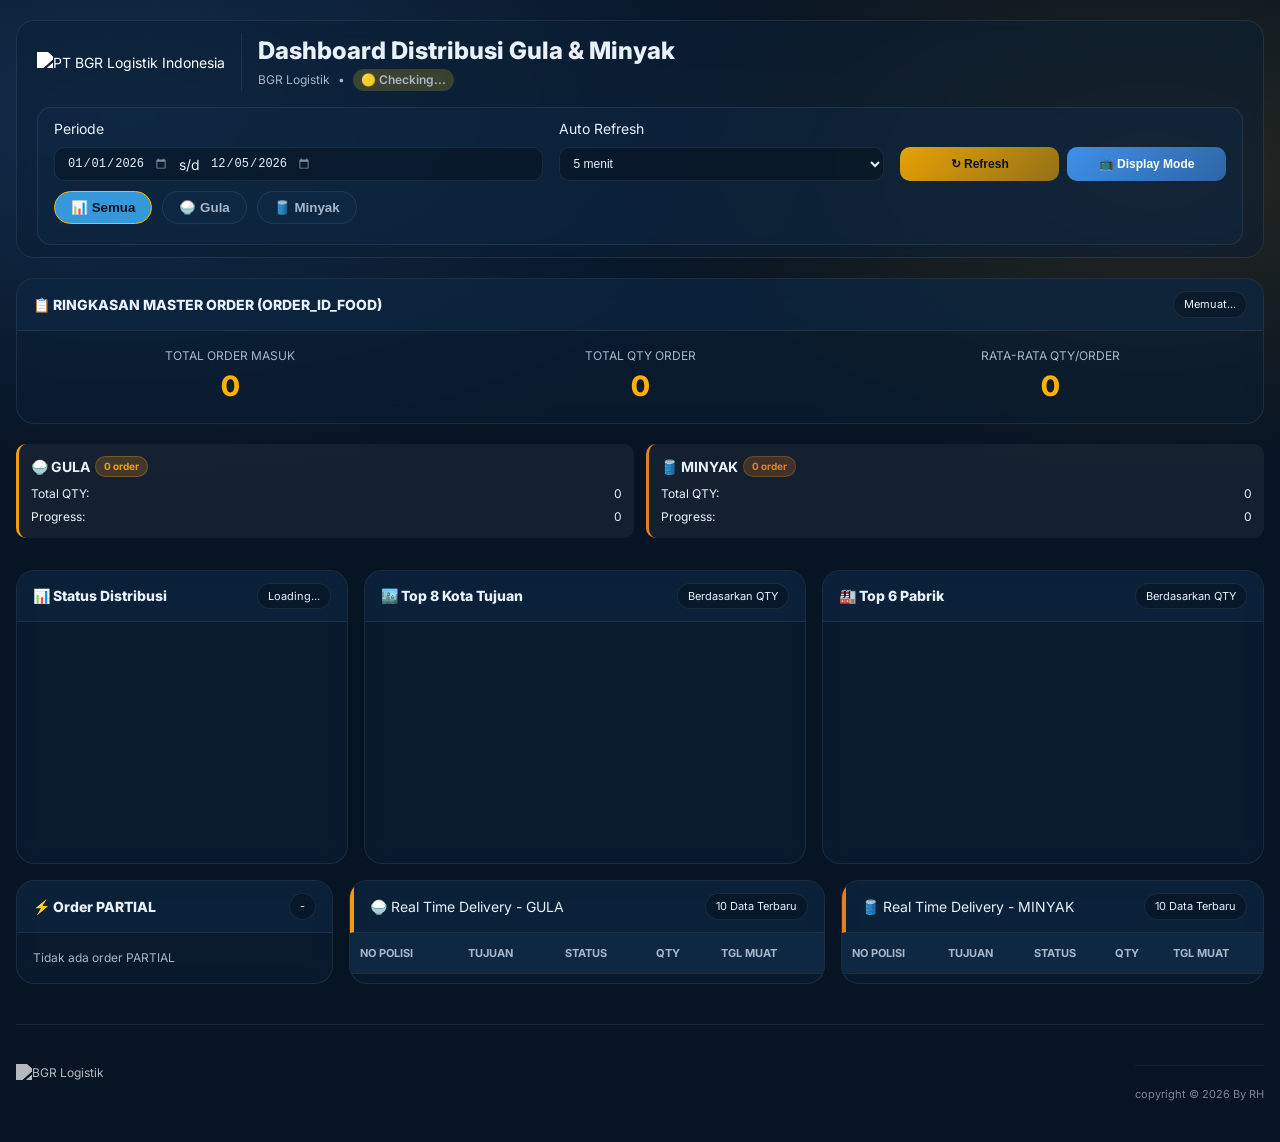
==== commit bb9827f8: "Kadiv Pangan" ====
--- a/index.html
+++ b/index.html
@@ -597,17 +597,6 @@
     <span>Mengupdate data...</span>
   </div>
 
-  <!-- Debug Buttons -->
-  <div class="debug-buttons">
-    <button class="debug-btn" onclick="toggleContainerInfo()">🔍 Show IDs</button>
-    <button class="debug-btn" style="background:#f1c40f" onclick="debugProgress()">📊 Progress</button>
-    <button class="debug-btn" style="background:#9b59b6" onclick="debugPartial()">⚡ Partial</button>
-    <button class="debug-btn" style="background:#2ecc71" onclick="debugDelivered()">✅ Delivered</button>
-    <button class="debug-btn" style="background:#e74c3c" onclick="debugCancel()">⛔ Cancel</button>
-    <button class="debug-btn" style="background:#3498db" onclick="debugStatusCategories()">🔍 Status</button>
-    <button class="debug-btn" style="background:#9b59b6" onclick="debugKomoditi()">🔍 Cek Komoditi</button>
-    <button class="debug-btn" style="background:#ffb000" onclick="testAllContainers()">🧪 Test</button>
-  </div>
 
   <div class="wrap">
     <!-- HEADER -->
